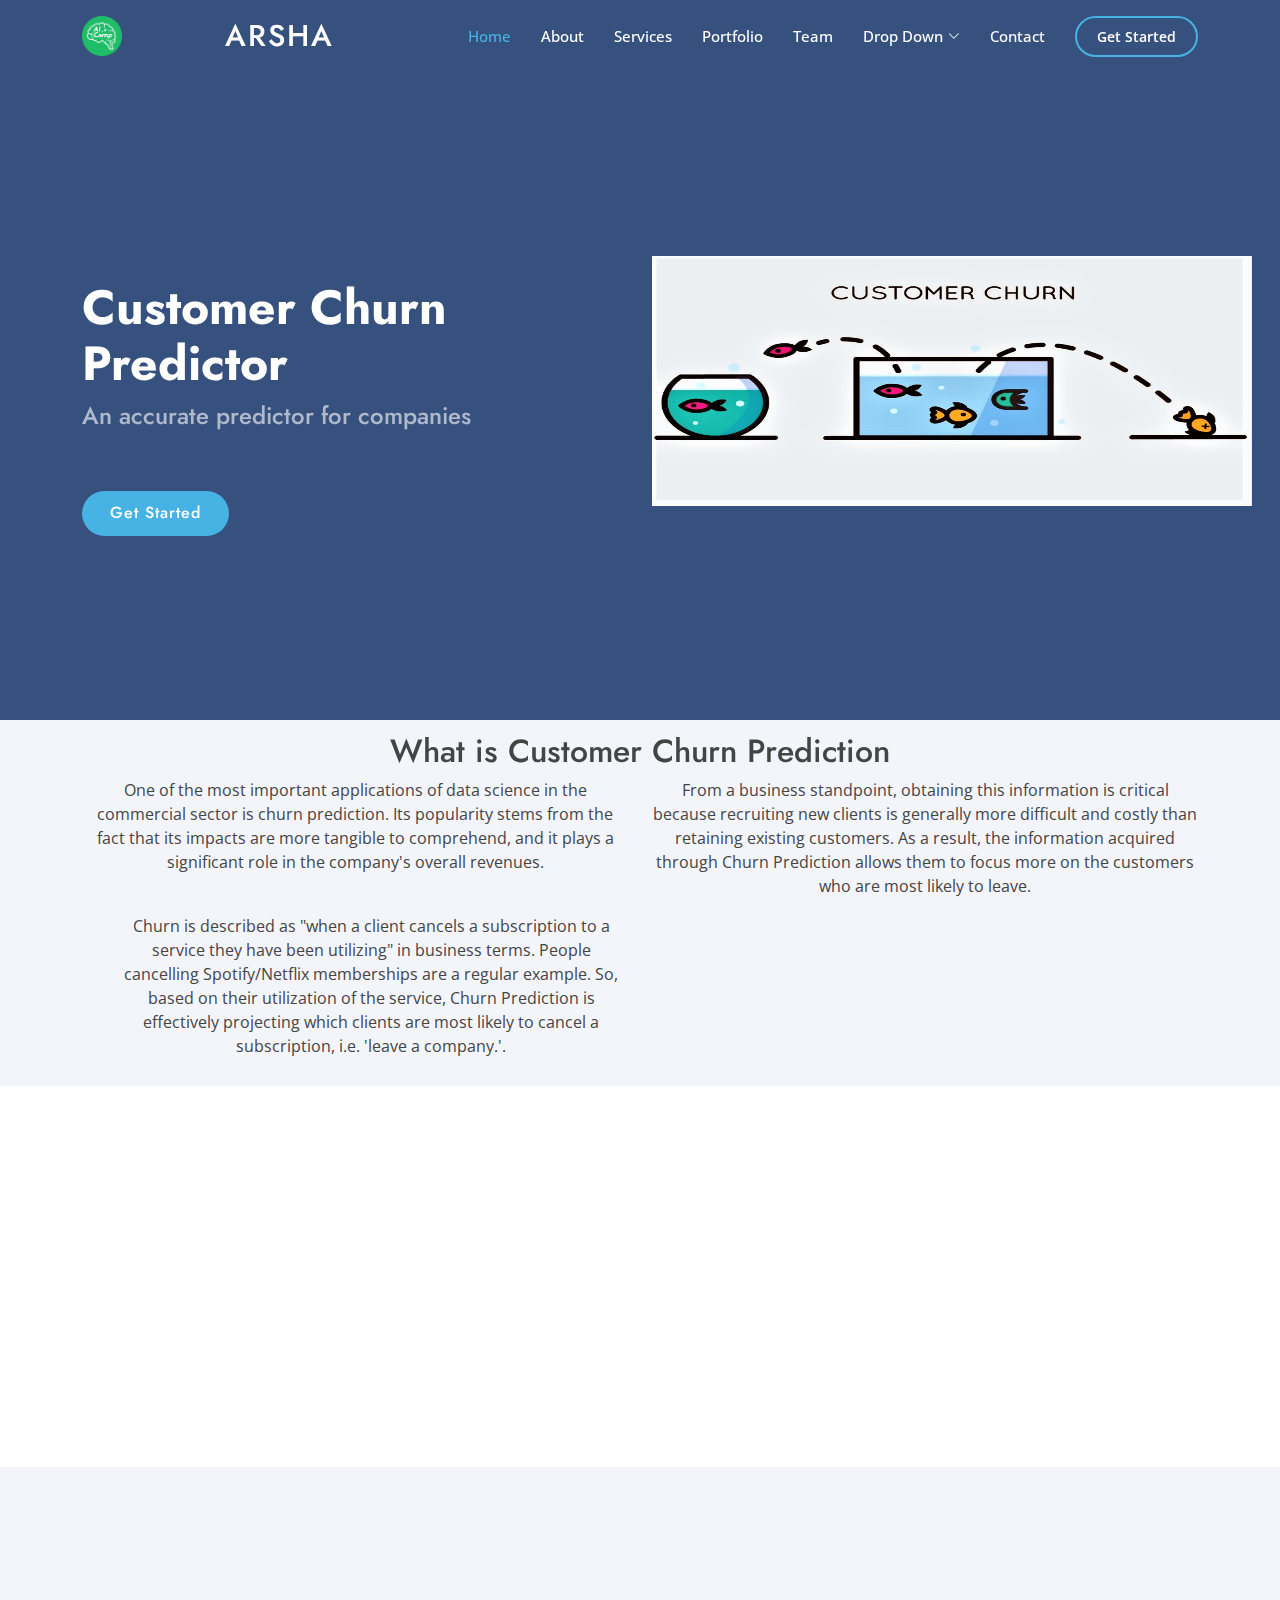
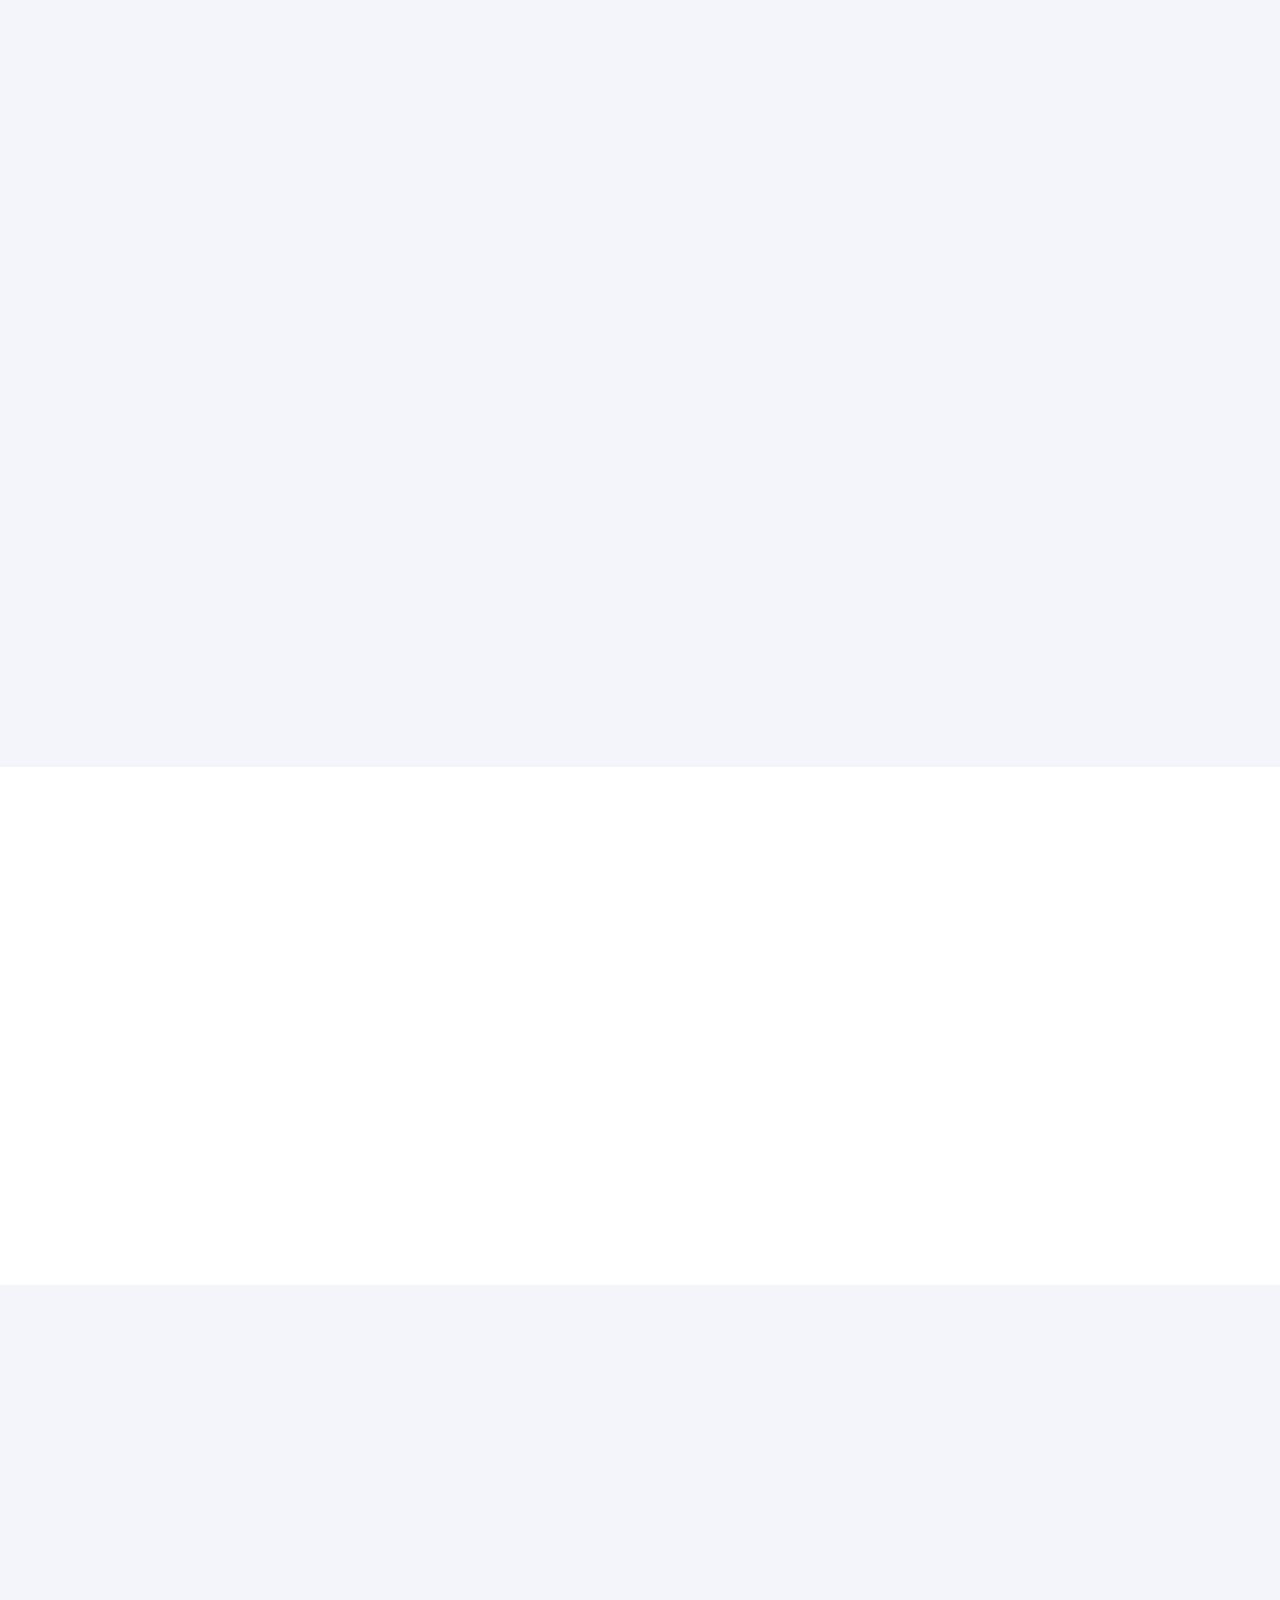
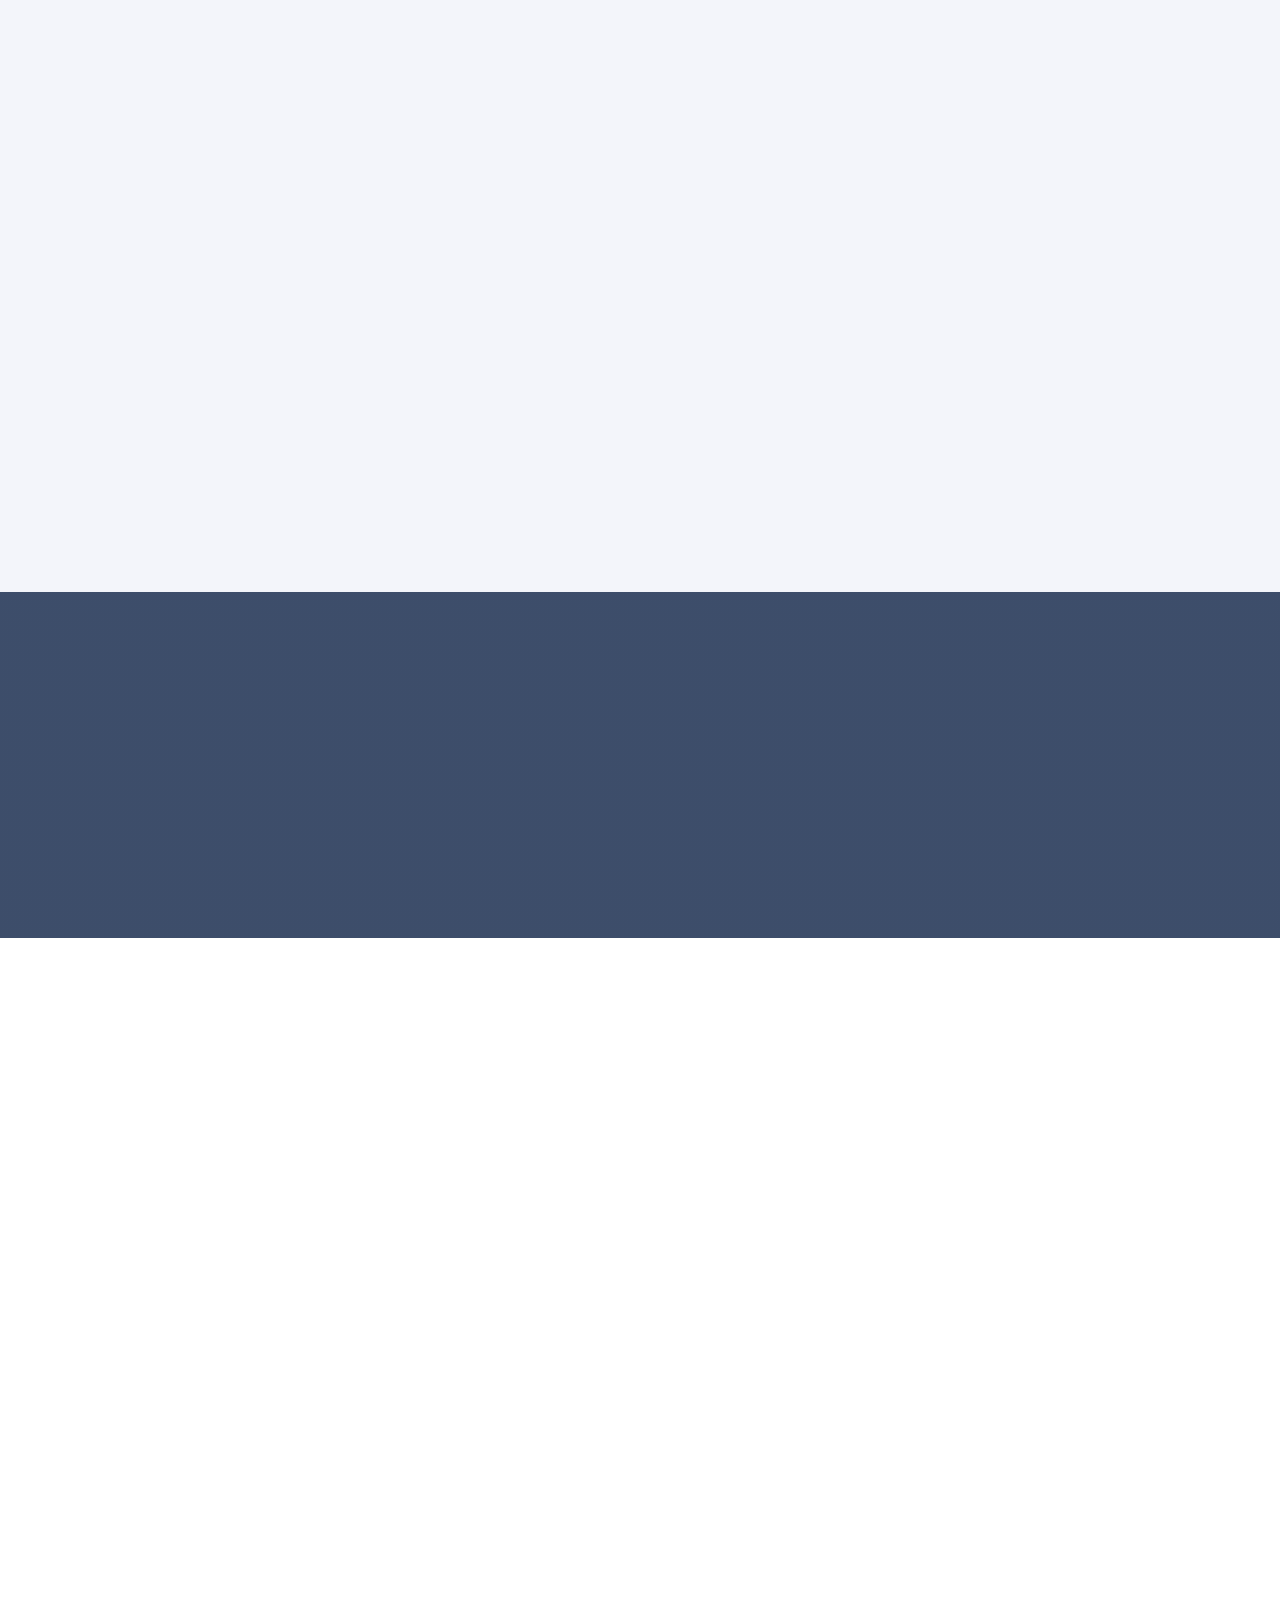
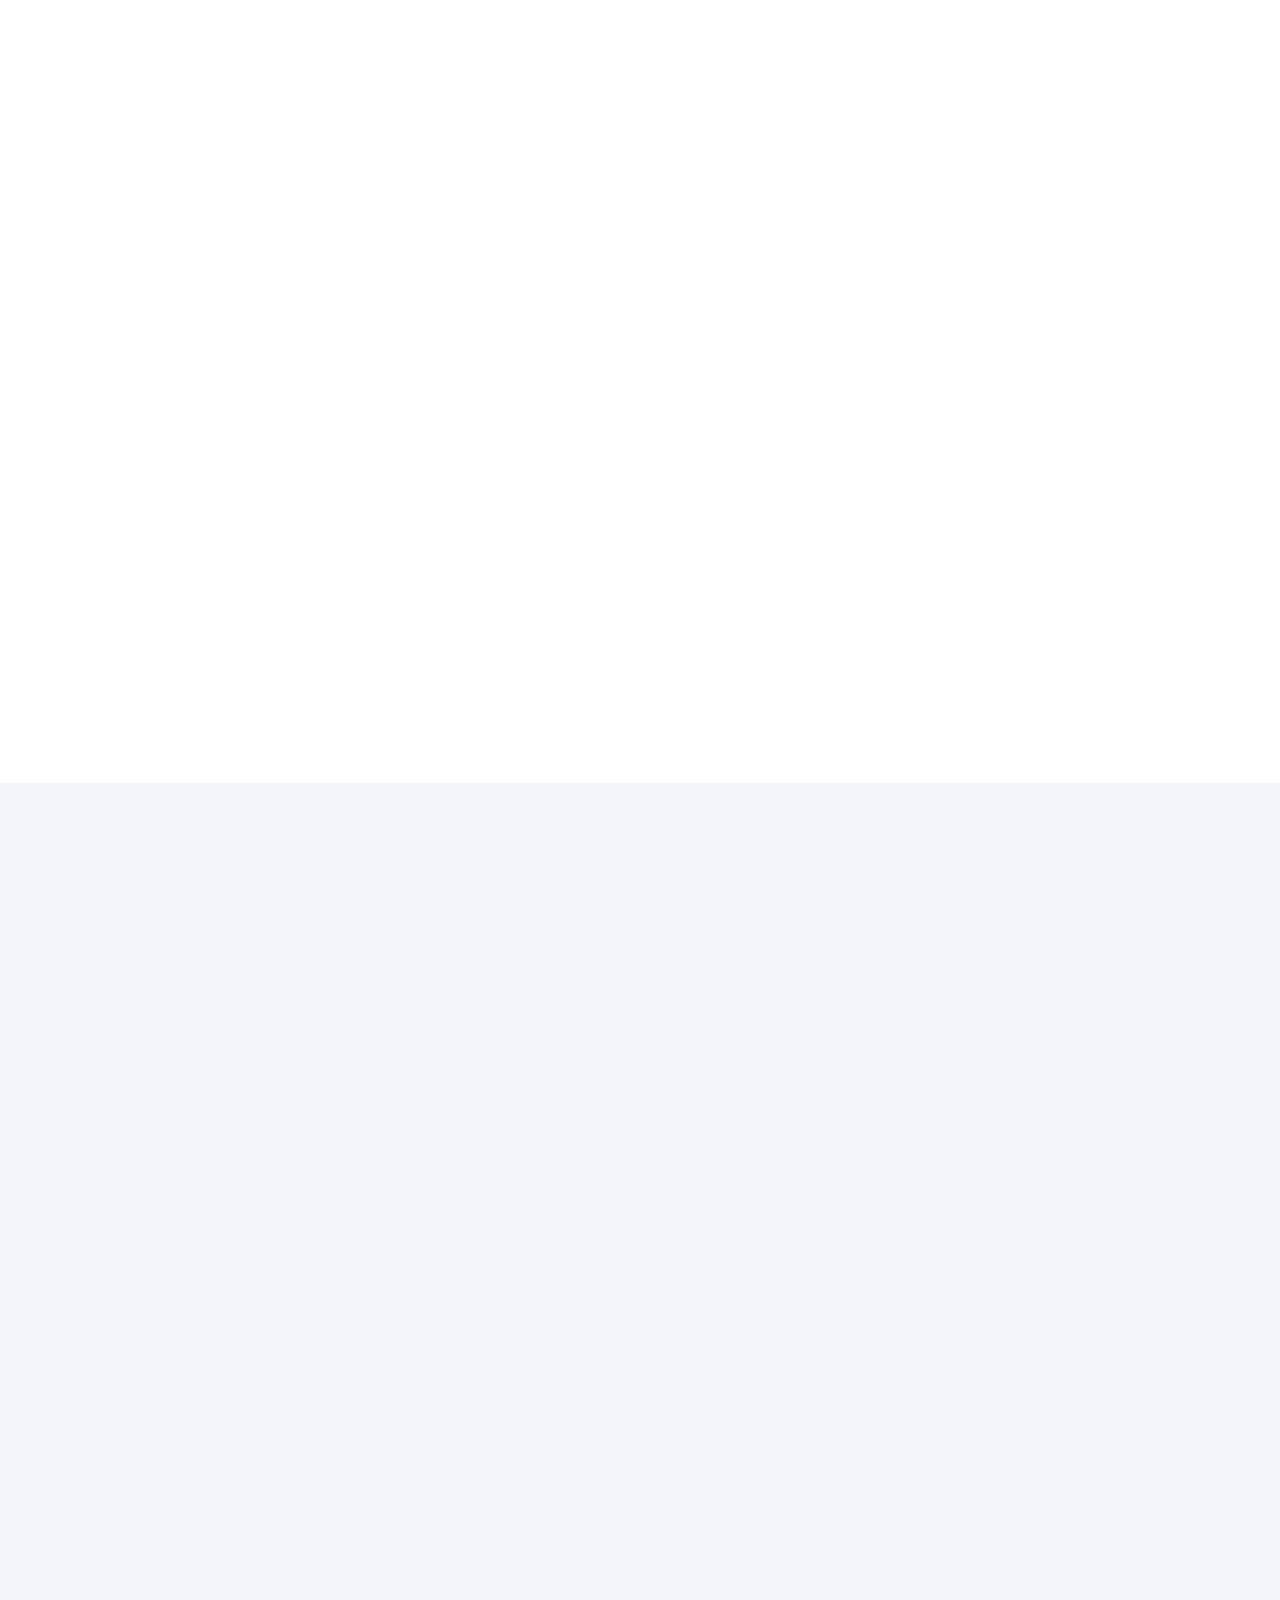
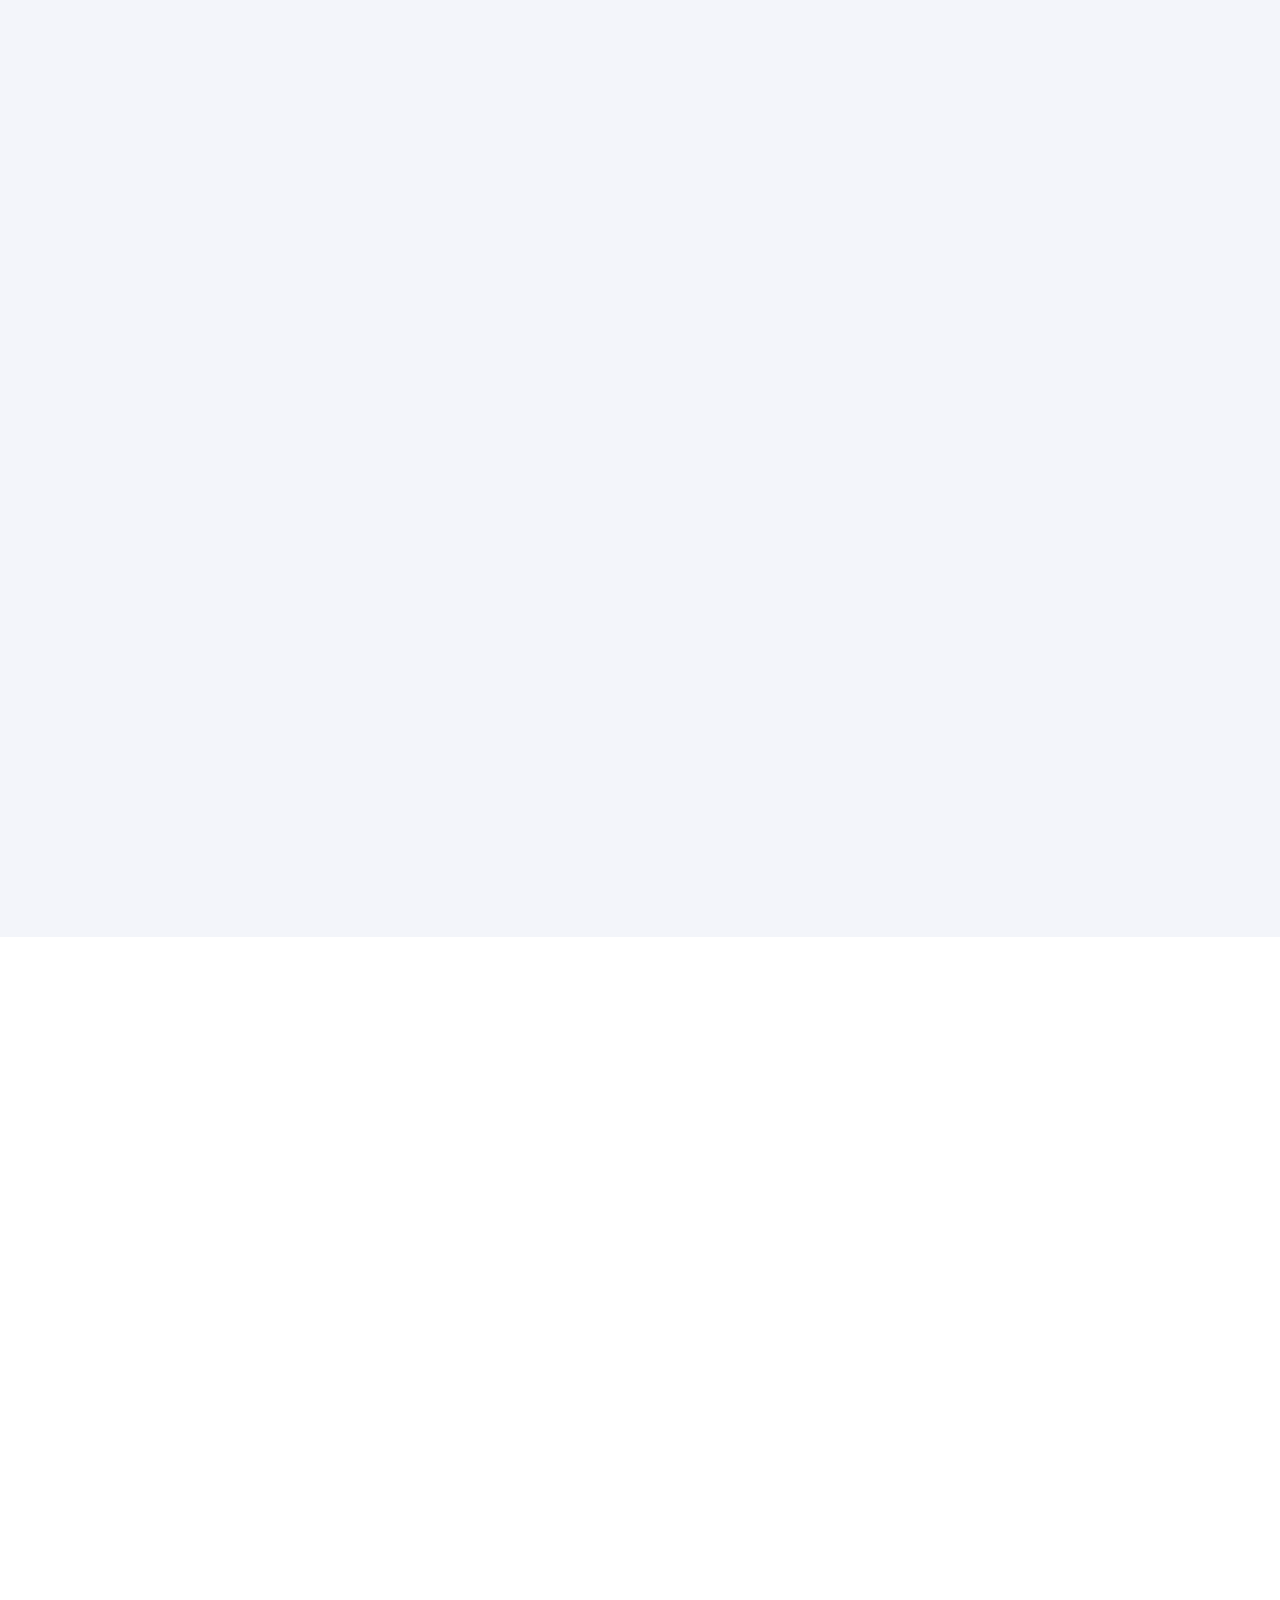
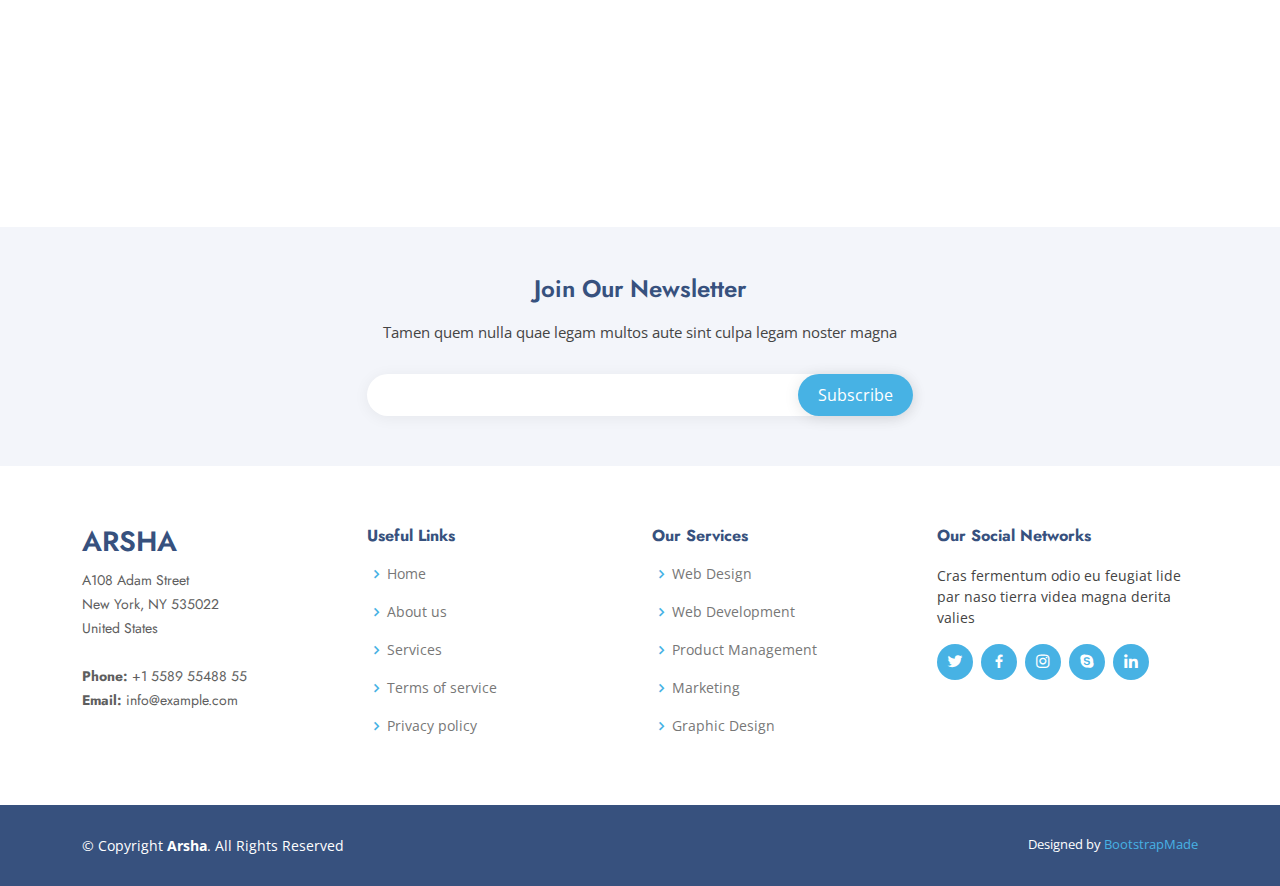
==== Final/Arsha/index.html @ 6378222a "Add the website" ====
<!DOCTYPE html>
<html lang="en">

<head>
  <meta charset="utf-8">
  <meta content="width=device-width, initial-scale=1.0" name="viewport">

  <title>Arsha Bootstrap Template - Index</title>
  <meta content="" name="description">
  <meta content="" name="keywords">

  <!-- Favicons -->
  <link href="assets/img/favicon.png" rel="icon">
  <link href="assets/img/apple-touch-icon.png" rel="apple-touch-icon">

  <!-- Google Fonts -->
  <link href="https://fonts.googleapis.com/css?family=Open+Sans:300,300i,400,400i,600,600i,700,700i|Jost:300,300i,400,400i,500,500i,600,600i,700,700i|Poppins:300,300i,400,400i,500,500i,600,600i,700,700i" rel="stylesheet">

  <!-- Vendor CSS Files -->
  <link href="assets/vendor/aos/aos.css" rel="stylesheet">
  <link href="assets/vendor/bootstrap/css/bootstrap.min.css" rel="stylesheet">
  <link href="assets/vendor/bootstrap-icons/bootstrap-icons.css" rel="stylesheet">
  <link href="assets/vendor/boxicons/css/boxicons.min.css" rel="stylesheet">
  <link href="assets/vendor/glightbox/css/glightbox.min.css" rel="stylesheet">
  <link href="assets/vendor/remixicon/remixicon.css" rel="stylesheet">
  <link href="assets/vendor/swiper/swiper-bundle.min.css" rel="stylesheet">

  <!-- Template Main CSS File -->
  <link href="assets/css/style.css" rel="stylesheet">

  <!-- =======================================================
  * Template Name: Arsha - v4.7.1
  * Template URL: https://bootstrapmade.com/arsha-free-bootstrap-html-template-corporate/
  * Author: BootstrapMade.com
  * License: https://bootstrapmade.com/license/
  ======================================================== -->
</head>

<body>

  <!-- ======= Header ======= -->
  <header id="header" class="fixed-top ">
    <div class="container d-flex align-items-center">
     <a href="index.html" class="logo me-auto"><img src="assets/img/ai.png" alt="" class="img-fluid"></a>

      <h1 class="logo me-auto"><a href="index.html">Arsha</a></h1>
      <!-- Uncomment below if you prefer to use an image logo -->
 
      <nav id="navbar" class="navbar">
        <ul>
          <li><a class="nav-link scrollto active" href="#hero">Home</a></li>
          <li><a class="nav-link scrollto" href="#about">About</a></li>
          <li><a class="nav-link scrollto" href="#services">Services</a></li>
          <li><a class="nav-link   scrollto" href="#portfolio">Portfolio</a></li>
          <li><a class="nav-link scrollto" href="#team">Team</a></li>
          <li class="dropdown"><a href="#"><span>Drop Down</span> <i class="bi bi-chevron-down"></i></a>
            <ul>
              <li><a href="#">Drop Down 1</a></li>
              <li class="dropdown"><a href="#"><span>Deep Drop Down</span> <i class="bi bi-chevron-right"></i></a>
                <ul>
                  <li><a href="#">Deep Drop Down 1</a></li>
                  <li><a href="#">Deep Drop Down 2</a></li>
                  <li><a href="#">Deep Drop Down 3</a></li>
                  <li><a href="#">Deep Drop Down 4</a></li>
                  <li><a href="#">Deep Drop Down 5</a></li>
                </ul>
              </li>
              <li><a href="#">Drop Down 2</a></li>
              <li><a href="#">Drop Down 3</a></li>
              <li><a href="#">Drop Down 4</a></li>
            </ul>
          </li>
          <li><a class="nav-link scrollto" href="#contact">Contact</a></li>
          <li><a class="getstarted scrollto" href="#about">Get Started</a></li>
        </ul>
        <i class="bi bi-list mobile-nav-toggle"></i>
      </nav><!-- .navbar -->

    </div>
  </header><!-- End Header -->

  <!-- ======= Hero Section ======= -->
  <section id="hero" class="d-flex align-items-center">

    <div class="container">
      <div class="row">
        <div class="col-lg-6 d-flex flex-column justify-content-center pt-4 pt-lg-0 order-2 order-lg-1" data-aos="fade-up" data-aos-delay="200">
          <br>
          <h1>Customer Churn Predictor</h1>
          <h2>An accurate predictor for companies</h2>
          <div class="d-flex justify-content-center justify-content-lg-start">
            <a href="#about" class="btn-get-started scrollto">Get Started</a>
<!--             <a href="https://www.youtube.com/watch?v=jDDaplaOz7Q" class="glightbox btn-watch-video"><i class="bi bi-play-circle"></i><span>Watch Video</span></a> -->
          </div>
        </div>
        <div class="col-lg-6 order-1 order-lg-2 hero-img" data-aos="zoom-in" data-aos-delay="200">
<!--           img {
            width: 100%;
            height: 100%;
          } -->
          <img src="assets/img/cc.jpeg" width="600" height="250">
          <!-- width="250" height="190" -->
        </div>
      </div>
    </div>

  </section><!-- End Hero -->

  <main id="main">

    <!-- ======= Clients Section ======= -->
    <section id="clients" class="clients section-bg">
      <div class="container">

        <div class="row" data-aos="zoom-in">

           <h2>What is Customer Churn Prediction</h2>
        </div>

        <div class="row content">
          <div class="col-lg-6">
            <p>
             
One of the most important applications of data science in the commercial sector is churn prediction. Its popularity stems from the fact that its impacts are more tangible to comprehend, and it plays a significant role in the company's overall revenues.
            </p>
            <br>
            <ul>
              <p> Churn is described as "when a client cancels a subscription to a service they have been utilizing" in business terms. People cancelling Spotify/Netflix memberships are a regular example. So, based on their utilization of the service, Churn Prediction is effectively projecting which clients are most likely to cancel a subscription, i.e. 'leave a company.'. </p>
            </ul>
          </div>
          <div class="col-lg-6 pt-4 pt-lg-0">
            <p>
              From a business standpoint, obtaining this information is critical because recruiting new clients is generally more difficult and costly than retaining existing customers. As a result, the information acquired through Churn Prediction allows them to focus more on the customers who are most likely to leave.
            </p>

          </div>
        </div>

      </div>
    </section><!-- End Cliens Section -->

    <!-- ======= About Us Section ======= -->
    <section id="about" class="about">
      <div class="container" data-aos="fade-up">

        <div class="section-title">
          <h2>About Us</h2>
        </div>

        <div class="row content">
          <div class="col-lg-6">
            <p>
              We are a group of high school students working on machine learning models that predict if a customer will leave or not leave a company.
            </p>
            <br>
            <ul>
              <li><i class="ri-check-double-line"></i> Decision Tree, and XG Boost were just a couple of the machine learning models used. </li>
            </ul>
          </div>
          <div class="col-lg-6 pt-4 pt-lg-0">
            <p>
              AI Camp has provided us with the resources we needed to make this model and website that works right along side it.
            </p>
            <a href="#" class="btn-learn-more">Learn More</a>
          </div>
        </div>

      </div>
    </section><!-- End About Us Section -->

    <!-- ======= Why Us Section ======= -->
    <section id="why-us" class="why-us section-bg">
      <div class="container-fluid" data-aos="fade-up">

        <div class="row">

          <div class="col-lg-7 d-flex flex-column justify-content-center align-items-stretch  order-2 order-lg-1">

            <div class="content">
              <h3> <strong>EDA</strong></h3>
              <p>
                EDA which stands for exploratory data analysis is one of the most important steps in the field of data science. While it allows a data scientist to understand their data better, it's also important in the machine learning process, as it allows a data scientist to find which variables are most important or find which variables can be removed to clean the dataset.
              </p>
            </div>

            <div class="accordion-list">
              <ul>
                <li>
                  <a data-bs-toggle="collapse" class="collapse" data-bs-target="#accordion-list-1"><span>Correlation Heatmap</span> <i class="bx bx-chevron-down icon-show"></i><i class="bx bx-chevron-up icon-close"></i></a>
                  <div id="accordion-list-1" class="collapse show" data-bs-parent=".accordion-list">
                    <p>
                      First thing our group did in our EDA notebook, was create a correlation heatmap so we could better understand which variables to focus on and the dataset as a whole.
                    </p>
                  </div>
                </li>

                <li>
                  <a data-bs-toggle="collapse" data-bs-target="#accordion-list-2" class="collapsed"><span>Graph 2</span> <i class="bx bx-chevron-down icon-show"></i><i class="bx bx-chevron-up icon-close"></i></a>
                  <div id="accordion-list-2" class="collapse" data-bs-parent=".accordion-list">
                    <p>
                      Dolor sit amet consectetur adipiscing elit pellentesque habitant morbi. Id interdum velit laoreet id donec ultrices. Fringilla phasellus faucibus scelerisque eleifend donec pretium. Est pellentesque elit ullamcorper dignissim. Mauris ultrices eros in cursus turpis massa tincidunt dui.
                    </p>
                  </div>
                </li>

                <li>
                  <a data-bs-toggle="collapse" data-bs-target="#accordion-list-3" class="collapsed"><span>Graph 3</span> <i class="bx bx-chevron-down icon-show"></i><i class="bx bx-chevron-up icon-close"></i></a>
                  <div id="accordion-list-3" class="collapse" data-bs-parent=".accordion-list">
                    <p>
                      Eleifend mi in nulla posuere sollicitudin aliquam ultrices sagittis orci. Faucibus pulvinar elementum integer enim. Sem nulla pharetra diam sit amet nisl suscipit. Rutrum tellus pellentesque eu tincidunt. Lectus urna duis convallis convallis tellus. Urna molestie at elementum eu facilisis sed odio morbi quis
                      
                   
                    </p>
                  </div>
                </li>
 <li>
                  <a data-bs-toggle="collapse" data-bs-target="#accordion-list-4" class="collapsed"><span>Graph 4</span>  <i class="bx bx-chevron-down icon-show"></i><i class="bx bx-chevron-up icon-close"></i></a>
                  <div id="accordion-list-4" class="collapse" data-bs-parent=".accordion-list">
                    <p>
                      Eleifend mi in nulla posuere sollicitudin aliquam ultrices sagittis orci. Faucibus pulvinar elementum integer enim. Sem nulla pharetra diam sit amet nisl suscipit. Rutrum tellus pellentesque eu tincidunt. Lectus urna duis convallis convallis tellus. Urna molestie at elementum eu facilisis sed odio morbi quis</p>
                  </div>
                </li>
                 
                <li>
                  <a data-bs-toggle="collapse" data-bs-target="#accordion-list-5" class="collapsed"><span>Graph 5</span> <i class="bx bx-chevron-down icon-show"></i><i class="bx bx-chevron-up icon-close"></i></a>
                  <div id="accordion-list-5" class="collapse" data-bs-parent=".accordion-list">
                    <p>
                      Eleifend mi in nulla posuere sollicitudin aliquam ultrices sagittis orci. Faucibus pulvinar elementum integer enim. Sem nulla pharetra diam sit amet nisl suscipit. Rutrum tellus pellentesque eu tincidunt. Lectus urna duis convallis convallis tellus. Urna molestie at elementum eu facilisis sed odio morbi quis</p>
                  </div>
                </li>
                
              </ul>
            </div>

          </div>

          <div class="col-lg-5 align-items-stretch order-1 order-lg-2 img" style='background-image: url("assets/img/why-us.png");' data-aos="zoom-in" data-aos-delay="150">&nbsp;</div>
        </div>

      </div>
    </section><!-- End Why Us Section -->

    <!-- ======= Skills Section ======= -->
    <section id="skills" class="skills">
      <div class="container" data-aos="fade-up">

        <div class="row">
          <div class="col-lg-6 d-flex align-items-center" data-aos="fade-right" data-aos-delay="100">
            <img src="assets/img/skills.png" class="img-fluid" alt="">
          </div>
          <div class="col-lg-6 pt-4 pt-lg-0 content" data-aos="fade-left" data-aos-delay="100">
            <h3>Machine Learning Recall Rates:</h3>
            <p class="fst-italic">
               Over the course of our customer churn analysis we used machine learning to see if the customer would stay with the bank, or leave. Through the use of Support Vector Classification (SVM) we have gotten the highest recall value to ensure that you get the most accurate result.
            </p>

            <div class="skills-content">

              <div class="progress">
                <span class="skill">SVM <i class="val">93%</i></span>
                <div class="progress-bar-wrap">
                  <div class="progress-bar" role="progressbar" aria-valuenow="93" aria-valuemin="0" aria-valuemax="100"></div>
                </div>
              </div>

              <div class="progress">
                <span class="skill">Random Forest <i class="val">90%</i></span>
                <div class="progress-bar-wrap">
                  <div class="progress-bar" role="progressbar" aria-valuenow="90" aria-valuemin="0" aria-valuemax="100"></div>
                </div>
              </div>

              <div class="progress">
                <span class="skill">Decision Tree <i class="val">73%</i></span>
                <div class="progress-bar-wrap">
                  <div class="progress-bar" role="progressbar" aria-valuenow="73" aria-valuemin="0" aria-valuemax="100"></div>
                </div>
              </div>

              <div class="progress">
                <span class="skill">XG Boost <i class="val">65%</i></span>
                <div class="progress-bar-wrap">
                  <div class="progress-bar" role="progressbar" aria-valuenow="65" aria-valuemin="0" aria-valuemax="100"></div>
                </div>
              </div>

            </div>

          </div>
        </div>

      </div>
    </section><!-- End Skills Section -->

    <!-- ======= Services Section ======= -->
    <section id="services" class="services section-bg">
      <div class="container" data-aos="fade-up">

        <div class="section-title">
          <h2>Services</h2>
          <p>Here we are working on creating a product that can help both large and small companies. We want to help YOU to achieve your full potential. We want your company to succeed and that will be made possible with our customer churn data. Bellow you will see our different services for you to be able to better pick which one you would like to use.</p>
        </div>

        <div class="row">
          <div class="col-xl-3 col-md-6 d-flex align-items-stretch" data-aos="zoom-in" data-aos-delay="100">
            <div class="icon-box">
              <div class="icon"><i class="bx bxl-dribbble"></i></div>
              <h4><a href="">Support Vector Classification</a></h4>
              <p>Support Vector Classification makes sure that you succeed by having the highest recall rate. To put into lamen terms Support Vector Classification is a very smart machine that uses these classification algorithms to get you the most reliable data. Since this had the highest success rate (93%) it is also our most expensive yet most reliable option. This is recommended for large companies that use subscription service and online services. </p>
            </div>
          </div>

          <div class="col-xl-3 col-md-6 d-flex align-items-stretch mt-4 mt-md-0" data-aos="zoom-in" data-aos-delay="200">
            <div class="icon-box">
              <div class="icon"><i class="bx bx-file"></i></div>
              <h4><a href="">Random Forest</a></h4>
              <p>Random Forest is another powerful machine learning model that uses multiple decision trees from the Decision Tree model to predict an outcome. Since this is our second best product it is also our one of our second most reliable model (90%) and is recommended for subscription based companies.</p>
            </div>
          </div>

          <div class="col-xl-3 col-md-6 d-flex align-items-stretch mt-4 mt-xl-0" data-aos="zoom-in" data-aos-delay="300">
            <div class="icon-box">
              <div class="icon"><i class="bx bx-tachometer"></i></div>
              <h4><a href="">Decision Tree</a></h4>
              <p>Decision Trees are a bunch of true or false statements that rely on classification questions. This product should be used by small to medium companies that use online services and want to cater ads to a certain demographic. Since this machine was given our third highest success rate certification this is also our base option.</p>
            </div>
          </div>

          <div class="col-xl-3 col-md-6 d-flex align-items-stretch mt-4 mt-xl-0" data-aos="zoom-in" data-aos-delay="400">
            <div class="icon-box">
              <div class="icon"><i class="bx bx-layer"></i></div>
              <h4><a href="">XG Boosting</a></h4>
              <p>XG Boosting is gradient boosted Decision trees. This was one of our lowest success rate of the four and as a result we recommend this to small companies that want to get into online retailing. This way you can try and cater your ads to a demographic that is interested in your product. Since this has the lowest success rate it is also considered our budget option.</p>
            </div>
          </div>

        </div>

      </div>
    </section><!-- End Services Section -->

    <!-- ======= Cta Section ======= -->
    <section id="cta" class="cta">
      <div class="container" data-aos="zoom-in">

        <div class="row">
          <div class="col-lg-9 text-center text-lg-start">
            <h3>Call To Action</h3>
            <p> Duis aute irure dolor in reprehenderit in voluptate velit esse cillum dolore eu fugiat nulla pariatur. Excepteur sint occaecat cupidatat non proident, sunt in culpa qui officia deserunt mollit anim id est laborum.</p>
          </div>
          <div class="col-lg-3 cta-btn-container text-center">
            <a class="cta-btn align-middle" href="#">Call To Action</a>
          </div>
        </div>

      </div>
    </section><!-- End Cta Section -->

    <!-- ======= Portfolio Section ======= -->
    <section id="portfolio" class="portfolio">
      <div class="container" data-aos="fade-up">

        <div class="section-title">
          <h2>Portfolio</h2>
          <p>Magnam dolores commodi suscipit. Necessitatibus eius consequatur ex aliquid fuga eum quidem. Sit sint consectetur velit. Quisquam quos quisquam cupiditate. Et nemo qui impedit suscipit alias ea. Quia fugiat sit in iste officiis commodi quidem hic quas.</p>
        </div>

        <ul id="portfolio-flters" class="d-flex justify-content-center" data-aos="fade-up" data-aos-delay="100">
          <li data-filter="*" class="filter-active">All models</li>
          <li data-filter=".filter-app"> SVC and Random Forest</li>
          <li data-filter=".filter-card">Decision Forest</li>
          <li data-filter=".filter-web">XG Boost</li>
        </ul>

        <div class="row portfolio-container" data-aos="fade-up" data-aos-delay="200">

          <div class="col-lg-4 col-md-6 portfolio-item filter-app">
            <div class="portfolio-img"><img src="assets/img/portfolio/portfolio-1.jpg" class="img-fluid" alt=""></div>
            <div class="portfolio-info">
              <h4>SVC</h4>
              <p>SVC</p>
              <a href="assets/img/portfolio/portfolio-1.jpg" data-gallery="portfolioGallery" class="portfolio-lightbox preview-link" title="App 1"><i class="bx bx-plus"></i></a>
              <a href="portfolio-details.html" class="details-link" title="More Details"><i class="bx bx-link"></i></a>
            </div>
          </div>

          <div class="col-lg-4 col-md-6 portfolio-item filter-web">
            <div class="portfolio-img"><img src="assets/img/portfolio/portfolio-2.jpg" class="img-fluid" alt=""></div>
            <div class="portfolio-info">
              <h4>XG Boost</h4>
              <p>XG Boost</p>
              <a href="assets/img/portfolio/portfolio-2.jpg" data-gallery="portfolioGallery" class="portfolio-lightbox preview-link" title="Web 3"><i class="bx bx-plus"></i></a>
              <a href="portfolio-details.html" class="details-link" title="More Details"><i class="bx bx-link"></i></a>
            </div>
          </div>

          <div class="col-lg-4 col-md-6 portfolio-item filter-app">
            <div class="portfolio-img"><img src="assets/img/portfolio/portfolio-3.jpg" class="img-fluid" alt=""></div>
            <div class="portfolio-info">
              <h4>SVC 2</h4>
              <p>SVC</p>
              <a href="assets/img/portfolio/portfolio-3.jpg" data-gallery="portfolioGallery" class="portfolio-lightbox preview-link" title="App 2"><i class="bx bx-plus"></i></a>
              <a href="portfolio-details.html" class="details-link" title="More Details"><i class="bx bx-link"></i></a>
            </div>
          </div>

          <div class="col-lg-4 col-md-6 portfolio-item filter-card">
            <div class="portfolio-img"><img src="assets/img/portfolio/portfolio-4.jpg" class="img-fluid" alt=""></div>
            <div class="portfolio-info">
              <h4>Decision Tree</h4>
              <p>Decision Tree</p>
              <a href="assets/img/portfolio/portfolio-4.jpg" data-gallery="portfolioGallery" class="portfolio-lightbox preview-link" title="Card 2"><i class="bx bx-plus"></i></a>
              <a href="portfolio-details.html" class="details-link" title="More Details"><i class="bx bx-link"></i></a>
            </div>
          </div>

          <div class="col-lg-4 col-md-6 portfolio-item filter-web">
            <div class="portfolio-img"><img src="assets/img/portfolio/portfolio-5.jpg" class="img-fluid" alt=""></div>
            <div class="portfolio-info">
              <h4>XG Boost</h4>
              <p>XG Boost</p>
              <a href="assets/img/portfolio/portfolio-5.jpg" data-gallery="portfolioGallery" class="portfolio-lightbox preview-link" title="Web 2"><i class="bx bx-plus"></i></a>
              <a href="portfolio-details.html" class="details-link" title="More Details"><i class="bx bx-link"></i></a>
            </div>
          </div>

          <div class="col-lg-4 col-md-6 portfolio-item filter-app">
            <div class="portfolio-img"><img src="assets/img/portfolio/portfolio-6.jpg" class="img-fluid" alt=""></div>
            <div class="portfolio-info">
              <h4>Random Forest</h4>
              <p>Random Forest</p>
              <a href="assets/img/portfolio/portfolio-6.jpg" data-gallery="portfolioGallery" class="portfolio-lightbox preview-link" title="App 3"><i class="bx bx-plus"></i></a>
              <a href="portfolio-details.html" class="details-link" title="More Details"><i class="bx bx-link"></i></a>
            </div>
          </div>

          <div class="col-lg-4 col-md-6 portfolio-item filter-card">
            <div class="portfolio-img"><img src="assets/img/portfolio/portfolio-7.jpg" class="img-fluid" alt=""></div>
            <div class="portfolio-info">
              <h4>Card 1</h4>
              <p>Card</p>
              <a href="assets/img/portfolio/portfolio-7.jpg" data-gallery="portfolioGallery" class="portfolio-lightbox preview-link" title="Card 1"><i class="bx bx-plus"></i></a>
              <a href="portfolio-details.html" class="details-link" title="More Details"><i class="bx bx-link"></i></a>
            </div>
          </div>

          <div class="col-lg-4 col-md-6 portfolio-item filter-card">
            <div class="portfolio-img"><img src="assets/img/portfolio/portfolio-8.jpg" class="img-fluid" alt=""></div>
            <div class="portfolio-info">
              <h4>Card 3</h4>
              <p>Card</p>
              <a href="assets/img/portfolio/portfolio-8.jpg" data-gallery="portfolioGallery" class="portfolio-lightbox preview-link" title="Card 3"><i class="bx bx-plus"></i></a>
              <a href="portfolio-details.html" class="details-link" title="More Details"><i class="bx bx-link"></i></a>
            </div>
          </div>

          <div class="col-lg-4 col-md-6 portfolio-item filter-web">
            <div class="portfolio-img"><img src="assets/img/portfolio/portfolio-9.jpg" class="img-fluid" alt=""></div>
            <div class="portfolio-info">
              <h4>Web 3</h4>
              <p>Web</p>
              <a href="assets/img/portfolio/portfolio-9.jpg" data-gallery="portfolioGallery" class="portfolio-lightbox preview-link" title="Web 3"><i class="bx bx-plus"></i></a>
              <a href="portfolio-details.html" class="details-link" title="More Details"><i class="bx bx-link"></i></a>
            </div>
          </div>

        </div>

      </div>
    </section><!-- End Portfolio Section -->

    <!-- ======= Team Section ======= -->
    <section id="team" class="team section-bg">
      <div class="container" data-aos="fade-up">

        <div class="section-title">
          <h2>Team</h2>
          <p>Our team members who worked on the project.</p>
        </div>

        <div class="row">
          
          <div class="col-lg-6 mt-4">
            <div class="member d-flex align-items-start" data-aos="zoom-in" data-aos-delay="300">
              <div class="pic"><img src="assets/img/team/team-3.jpg" class="img-fluid" alt=""></div>
              <div class="member-info">
                <h4>Keshav Likhar</h4>
                <span>The Smartest Guy who tought us coding and helped with project</span>
                <p>Social Media</p>
                <div class="social">
                  <a href=""><i class="ri-twitter-fill"></i></a>
                  <a href=""><i class="ri-facebook-fill"></i></a>
                  <a href=""><i class="ri-instagram-fill"></i></a>
                  <a href=""> <i class="ri-linkedin-box-fill"></i> </a>
                </div>
              </div>
            </div>
          </div>

          <div class="col-lg-6">
            <div class="member d-flex align-items-start" data-aos="zoom-in" data-aos-delay="100">
              <div class="pic"><img src="assets/img/team/team-1.jpg" class="img-fluid" alt=""></div>
              <div class="member-info">
                <h4>Aedan Bingham</h4>
                <span>Smart guy who worked on the project</span>
                <p>Social Media</p>
                <div class="social">
                  <a href=""><i class="ri-twitter-fill"></i></a>
                  <a href=""><i class="ri-facebook-fill"></i></a>
                  <a href=""><i class="ri-instagram-fill"></i></a>
                  <a href=""> <i class="ri-linkedin-box-fill"></i> </a>
                </div>
              </div>
            </div>
          </div>

          <div class="col-lg-6 mt-4">
            <div class="member d-flex align-items-start" data-aos="zoom-in" data-aos-delay="200">
              <div class="pic"><img src="assets/img/team/team-2.jpg" class="img-fluid" alt=""></div>
              <div class="member-info">
                <h4>Aakriti Mishra</h4>
                <span>Smart Girl who worked on the project</span>
                <p>Social Media</p>
                <div class="social">
                  <a href=""><i class="ri-twitter-fill"></i></a>
                  <a href=""><i class="ri-facebook-fill"></i></a>
                  <a href=""><i class="ri-instagram-fill"></i></a>
                  <a href=""> <i class="ri-linkedin-box-fill"></i> </a>
                </div>
              </div>
            </div>
          </div>

          <div class="col-lg-6 mt-4">
            <div class="member d-flex align-items-start" data-aos="zoom-in" data-aos-delay="300">
              <div class="pic"><img src="assets/img/team/team-3.jpg" class="img-fluid" alt=""></div>
              <div class="member-info">
                <h4>Matthew Guerra</h4>
                <span>Smart Guy who worked on the project</span>
                <p>Social Media</p>
                <div class="social">
                  <a href=""><i class="ri-twitter-fill"></i></a>
                  <a href=""><i class="ri-facebook-fill"></i></a>
                  <a href=""><i class="ri-instagram-fill"></i></a>
                  <a href=""> <i class="ri-linkedin-box-fill"></i> </a>
                </div>
              </div>
            </div>
          </div>

          <div class="col-lg-6 mt-4">
            <div class="member d-flex align-items-start" data-aos="zoom-in" data-aos-delay="400">
              <div class="pic"><img src="assets/img/team/team-4.jpg" class="img-fluid" alt=""></div>
              <div class="member-info">
                <h4>Eric Baber </h4>
                <span>ReallySmart guy who worked on the project</span>
                <p>Social Media</p>
                <div class="social">
                  <a href=""><i class="ri-twitter-fill"></i></a>
                  <a href=""><i class="ri-facebook-fill"></i></a>
                  <a href=""><i class="ri-instagram-fill"></i></a>
                  <a href=""> <i class="ri-linkedin-box-fill"></i> </a>
                </div>
              </div>
            </div>
          </div>
          
            <div class="col-lg-6 mt-4">
            <div class="member d-flex align-items-start" data-aos="zoom-in" data-aos-delay="300">
              <div class="pic"><img src="assets/img/team/team-3.jpg" class="img-fluid" alt=""></div>
              <div class="member-info">
                <h4>Gleb Miroshnikov</h4>
                <span>Smart Guy who worked on the project</span>
                <p>Social Media</p>
                <div class="social">
                  <a href=""><i class="ri-twitter-fill"></i></a>
                  <a href=""><i class="ri-facebook-fill"></i></a>
                  <a href=""><i class="ri-instagram-fill"></i></a>
                  <a href=""> <i class="ri-linkedin-box-fill"></i> </a>
                </div>
              </div>
            </div>
          </div>

        </div>

      </div>
    </section><!-- End Team Section -->

    <!-- ======= Frequently Asked Questions Section ======= -->
    <section id="faq" class="faq section-bg">
      <div class="container" data-aos="fade-up">

        <div class="section-title">
          <h2>Frequently Asked Questions</h2>
          <p>Magnam dolores commodi suscipit. Necessitatibus eius consequatur ex aliquid fuga eum quidem. Sit sint consectetur velit. Quisquam quos quisquam cupiditate. Et nemo qui impedit suscipit alias ea. Quia fugiat sit in iste officiis commodi quidem hic quas.</p>
        </div>

        <div class="faq-list">
          <ul>
            <li data-aos="fade-up" data-aos-delay="100">
              <i class="bx bx-help-circle icon-help"></i> <a data-bs-toggle="collapse" class="collapse" data-bs-target="#faq-list-1">Non consectetur a erat nam at lectus urna duis? <i class="bx bx-chevron-down icon-show"></i><i class="bx bx-chevron-up icon-close"></i></a>
              <div id="faq-list-1" class="collapse show" data-bs-parent=".faq-list">
                <p>
                  Feugiat pretium nibh ipsum consequat. Tempus iaculis urna id volutpat lacus laoreet non curabitur gravida. Venenatis lectus magna fringilla urna porttitor rhoncus dolor purus non.
                </p>
              </div>
            </li>

            <li data-aos="fade-up" data-aos-delay="200">
              <i class="bx bx-help-circle icon-help"></i> <a data-bs-toggle="collapse" data-bs-target="#faq-list-2" class="collapsed">Feugiat scelerisque varius morbi enim nunc? <i class="bx bx-chevron-down icon-show"></i><i class="bx bx-chevron-up icon-close"></i></a>
              <div id="faq-list-2" class="collapse" data-bs-parent=".faq-list">
                <p>
                  Dolor sit amet consectetur adipiscing elit pellentesque habitant morbi. Id interdum velit laoreet id donec ultrices. Fringilla phasellus faucibus scelerisque eleifend donec pretium. Est pellentesque elit ullamcorper dignissim. Mauris ultrices eros in cursus turpis massa tincidunt dui.
                </p>
              </div>
            </li>

            <li data-aos="fade-up" data-aos-delay="300">
              <i class="bx bx-help-circle icon-help"></i> <a data-bs-toggle="collapse" data-bs-target="#faq-list-3" class="collapsed">Dolor sit amet consectetur adipiscing elit? <i class="bx bx-chevron-down icon-show"></i><i class="bx bx-chevron-up icon-close"></i></a>
              <div id="faq-list-3" class="collapse" data-bs-parent=".faq-list">
                <p>
                  Eleifend mi in nulla posuere sollicitudin aliquam ultrices sagittis orci. Faucibus pulvinar elementum integer enim. Sem nulla pharetra diam sit amet nisl suscipit. Rutrum tellus pellentesque eu tincidunt. Lectus urna duis convallis convallis tellus. Urna molestie at elementum eu facilisis sed odio morbi quis
                </p>
              </div>
            </li>

            <li data-aos="fade-up" data-aos-delay="400">
              <i class="bx bx-help-circle icon-help"></i> <a data-bs-toggle="collapse" data-bs-target="#faq-list-4" class="collapsed">Tempus quam pellentesque nec nam aliquam sem et tortor consequat? <i class="bx bx-chevron-down icon-show"></i><i class="bx bx-chevron-up icon-close"></i></a>
              <div id="faq-list-4" class="collapse" data-bs-parent=".faq-list">
                <p>
                  Molestie a iaculis at erat pellentesque adipiscing commodo. Dignissim suspendisse in est ante in. Nunc vel risus commodo viverra maecenas accumsan. Sit amet nisl suscipit adipiscing bibendum est. Purus gravida quis blandit turpis cursus in.
                </p>
              </div>
            </li>

            <li data-aos="fade-up" data-aos-delay="500">
              <i class="bx bx-help-circle icon-help"></i> <a data-bs-toggle="collapse" data-bs-target="#faq-list-5" class="collapsed">Tortor vitae purus faucibus ornare. Varius vel pharetra vel turpis nunc eget lorem dolor? <i class="bx bx-chevron-down icon-show"></i><i class="bx bx-chevron-up icon-close"></i></a>
              <div id="faq-list-5" class="collapse" data-bs-parent=".faq-list">
                <p>
                  Laoreet sit amet cursus sit amet dictum sit amet justo. Mauris vitae ultricies leo integer malesuada nunc vel. Tincidunt eget nullam non nisi est sit amet. Turpis nunc eget lorem dolor sed. Ut venenatis tellus in metus vulputate eu scelerisque.
                </p>
              </div>
            </li>

          </ul>
        </div>

      </div>
    </section><!-- End Frequently Asked Questions Section -->

    <!-- ======= Contact Section ======= -->
    <section id="contact" class="contact">
      <div class="container" data-aos="fade-up">

        <div class="section-title">
          <h2>Contact</h2>
          <p>Magnam dolores commodi suscipit. Necessitatibus eius consequatur ex aliquid fuga eum quidem. Sit sint consectetur velit. Quisquam quos quisquam cupiditate. Et nemo qui impedit suscipit alias ea. Quia fugiat sit in iste officiis commodi quidem hic quas.</p>
        </div>

        <div class="row">

          <div class="col-lg-5 d-flex align-items-stretch">
            <div class="info">
              <div class="address">
                <i class="bi bi-geo-alt"></i>
                <h4>Location:</h4>
                <p>A108 Adam Street, New York, NY 535022</p>
              </div>

              <div class="email">
                <i class="bi bi-envelope"></i>
                <h4>Email:</h4>
                <p>info@example.com</p>
              </div>

              <div class="phone">
                <i class="bi bi-phone"></i>
                <h4>Call:</h4>
                <p>+1 5589 55488 55s</p>
              </div>

              <iframe src="https://www.google.com/maps/embed?pb=!1m14!1m8!1m3!1d12097.433213460943!2d-74.0062269!3d40.7101282!3m2!1i1024!2i768!4f13.1!3m3!1m2!1s0x0%3A0xb89d1fe6bc499443!2sDowntown+Conference+Center!5e0!3m2!1smk!2sbg!4v1539943755621" frameborder="0" style="border:0; width: 100%; height: 290px;" allowfullscreen></iframe>
            </div>

          </div>

          <div class="col-lg-7 mt-5 mt-lg-0 d-flex align-items-stretch">
            <form action="forms/contact.php" method="post" role="form" class="php-email-form">
              <div class="row">
                <div class="form-group col-md-6">
                  <label for="name">Your Name</label>
                  <input type="text" name="name" class="form-control" id="name" required>
                </div>
                <div class="form-group col-md-6">
                  <label for="name">Your Email</label>
                  <input type="email" class="form-control" name="email" id="email" required>
                </div>
              </div>
              <div class="form-group">
                <label for="name">Subject</label>
                <input type="text" class="form-control" name="subject" id="subject" required>
              </div>
              <div class="form-group">
                <label for="name">Message</label>
                <textarea class="form-control" name="message" rows="10" required></textarea>
              </div>
              <div class="my-3">
                <div class="loading">Loading</div>
                <div class="error-message"></div>
                <div class="sent-message">Your message has been sent. Thank you!</div>
              </div>
              <div class="text-center"><button type="submit">Send Message</button></div>
            </form>
          </div>

        </div>

      </div>
    </section><!-- End Contact Section -->

  </main><!-- End #main -->

  <!-- ======= Footer ======= -->
  <footer id="footer">

    <div class="footer-newsletter">
      <div class="container">
        <div class="row justify-content-center">
          <div class="col-lg-6">
            <h4>Join Our Newsletter</h4>
            <p>Tamen quem nulla quae legam multos aute sint culpa legam noster magna</p>
            <form action="" method="post">
              <input type="email" name="email"><input type="submit" value="Subscribe">
            </form>
          </div>
        </div>
      </div>
    </div>

    <div class="footer-top">
      <div class="container">
        <div class="row">

          <div class="col-lg-3 col-md-6 footer-contact">
            <h3>Arsha</h3>
            <p>
              A108 Adam Street <br>
              New York, NY 535022<br>
              United States <br><br>
              <strong>Phone:</strong> +1 5589 55488 55<br>
              <strong>Email:</strong> info@example.com<br>
            </p>
          </div>

          <div class="col-lg-3 col-md-6 footer-links">
            <h4>Useful Links</h4>
            <ul>
              <li><i class="bx bx-chevron-right"></i> <a href="#">Home</a></li>
              <li><i class="bx bx-chevron-right"></i> <a href="#">About us</a></li>
              <li><i class="bx bx-chevron-right"></i> <a href="#">Services</a></li>
              <li><i class="bx bx-chevron-right"></i> <a href="#">Terms of service</a></li>
              <li><i class="bx bx-chevron-right"></i> <a href="#">Privacy policy</a></li>
            </ul>
          </div>

          <div class="col-lg-3 col-md-6 footer-links">
            <h4>Our Services</h4>
            <ul>
              <li><i class="bx bx-chevron-right"></i> <a href="#">Web Design</a></li>
              <li><i class="bx bx-chevron-right"></i> <a href="#">Web Development</a></li>
              <li><i class="bx bx-chevron-right"></i> <a href="#">Product Management</a></li>
              <li><i class="bx bx-chevron-right"></i> <a href="#">Marketing</a></li>
              <li><i class="bx bx-chevron-right"></i> <a href="#">Graphic Design</a></li>
            </ul>
          </div>

          <div class="col-lg-3 col-md-6 footer-links">
            <h4>Our Social Networks</h4>
            <p>Cras fermentum odio eu feugiat lide par naso tierra videa magna derita valies</p>
            <div class="social-links mt-3">
              <a href="#" class="twitter"><i class="bx bxl-twitter"></i></a>
              <a href="#" class="facebook"><i class="bx bxl-facebook"></i></a>
              <a href="#" class="instagram"><i class="bx bxl-instagram"></i></a>
              <a href="#" class="google-plus"><i class="bx bxl-skype"></i></a>
              <a href="#" class="linkedin"><i class="bx bxl-linkedin"></i></a>
            </div>
          </div>

        </div>
      </div>
    </div>

    <div class="container footer-bottom clearfix">
      <div class="copyright">
        &copy; Copyright <strong><span>Arsha</span></strong>. All Rights Reserved
      </div>
      <div class="credits">
        <!-- All the links in the footer should remain intact. -->
        <!-- You can delete the links only if you purchased the pro version. -->
        <!-- Licensing information: https://bootstrapmade.com/license/ -->
        <!-- Purchase the pro version with working PHP/AJAX contact form: https://bootstrapmade.com/arsha-free-bootstrap-html-template-corporate/ -->
        Designed by <a href="https://bootstrapmade.com/">BootstrapMade</a>
      </div>
    </div>
  </footer><!-- End Footer -->

  <div id="preloader"></div>
  <a href="#" class="back-to-top d-flex align-items-center justify-content-center"><i class="bi bi-arrow-up-short"></i></a>

  <!-- Vendor JS Files -->
  <script src="assets/vendor/aos/aos.js"></script>
  <script src="assets/vendor/bootstrap/js/bootstrap.bundle.min.js"></script>
  <script src="assets/vendor/glightbox/js/glightbox.min.js"></script>
  <script src="assets/vendor/isotope-layout/isotope.pkgd.min.js"></script>
  <script src="assets/vendor/swiper/swiper-bundle.min.js"></script>
  <script src="assets/vendor/waypoints/noframework.waypoints.js"></script>
  <script src="assets/vendor/php-email-form/validate.js"></script>

  <!-- Template Main JS File -->
  <script src="assets/js/main.js"></script>

</body>

</html>
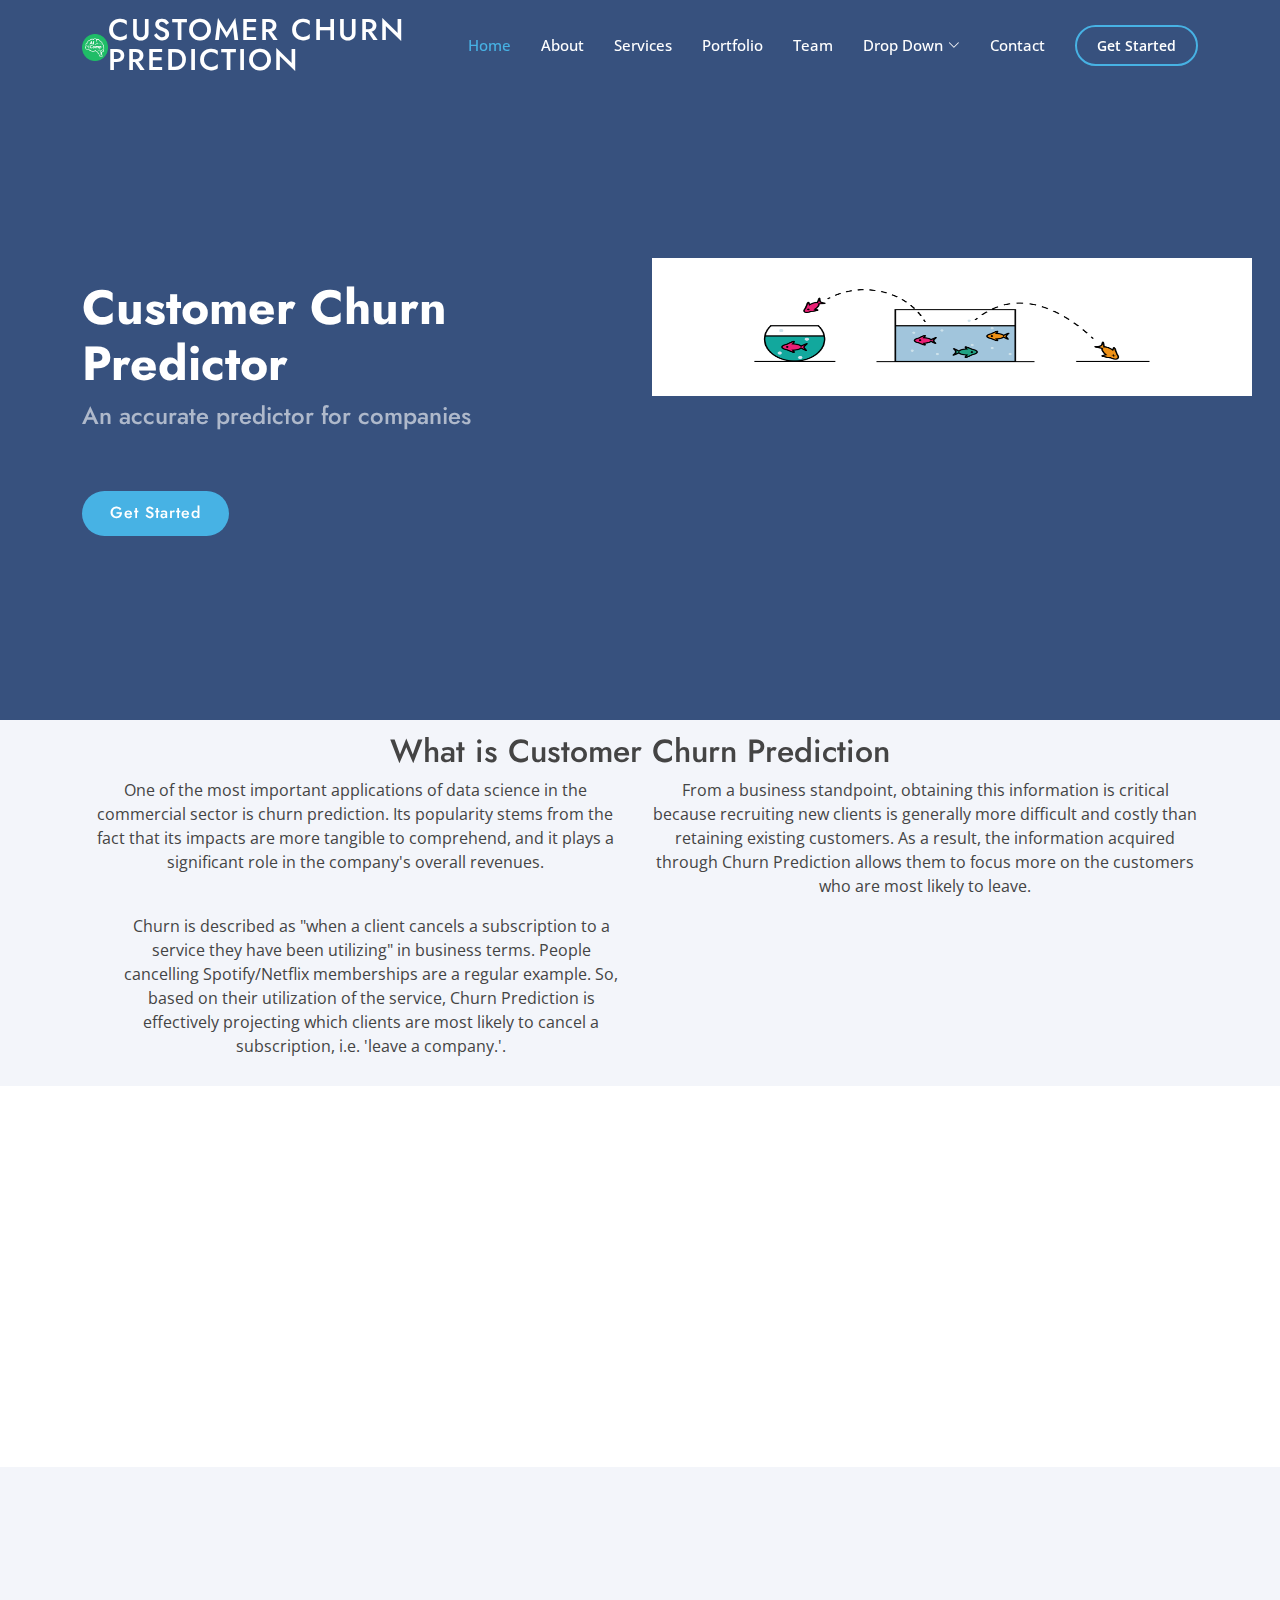
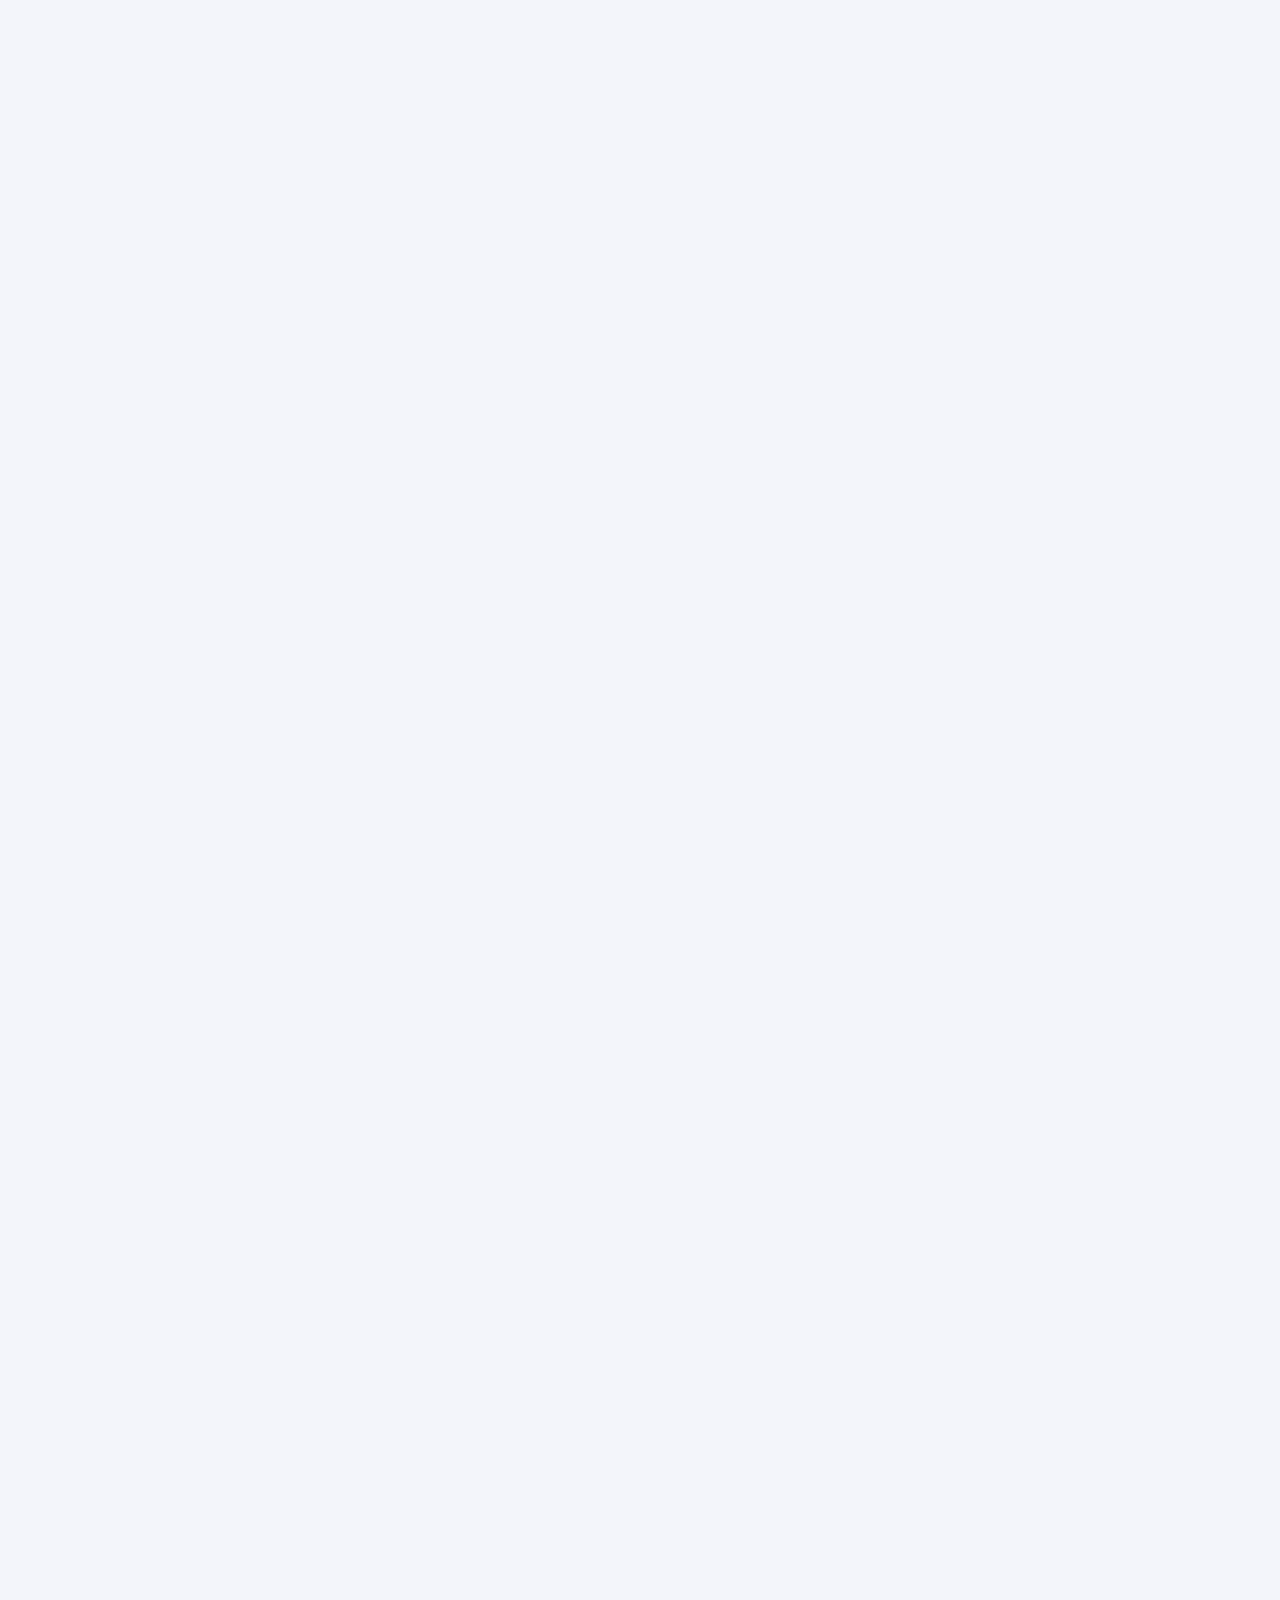
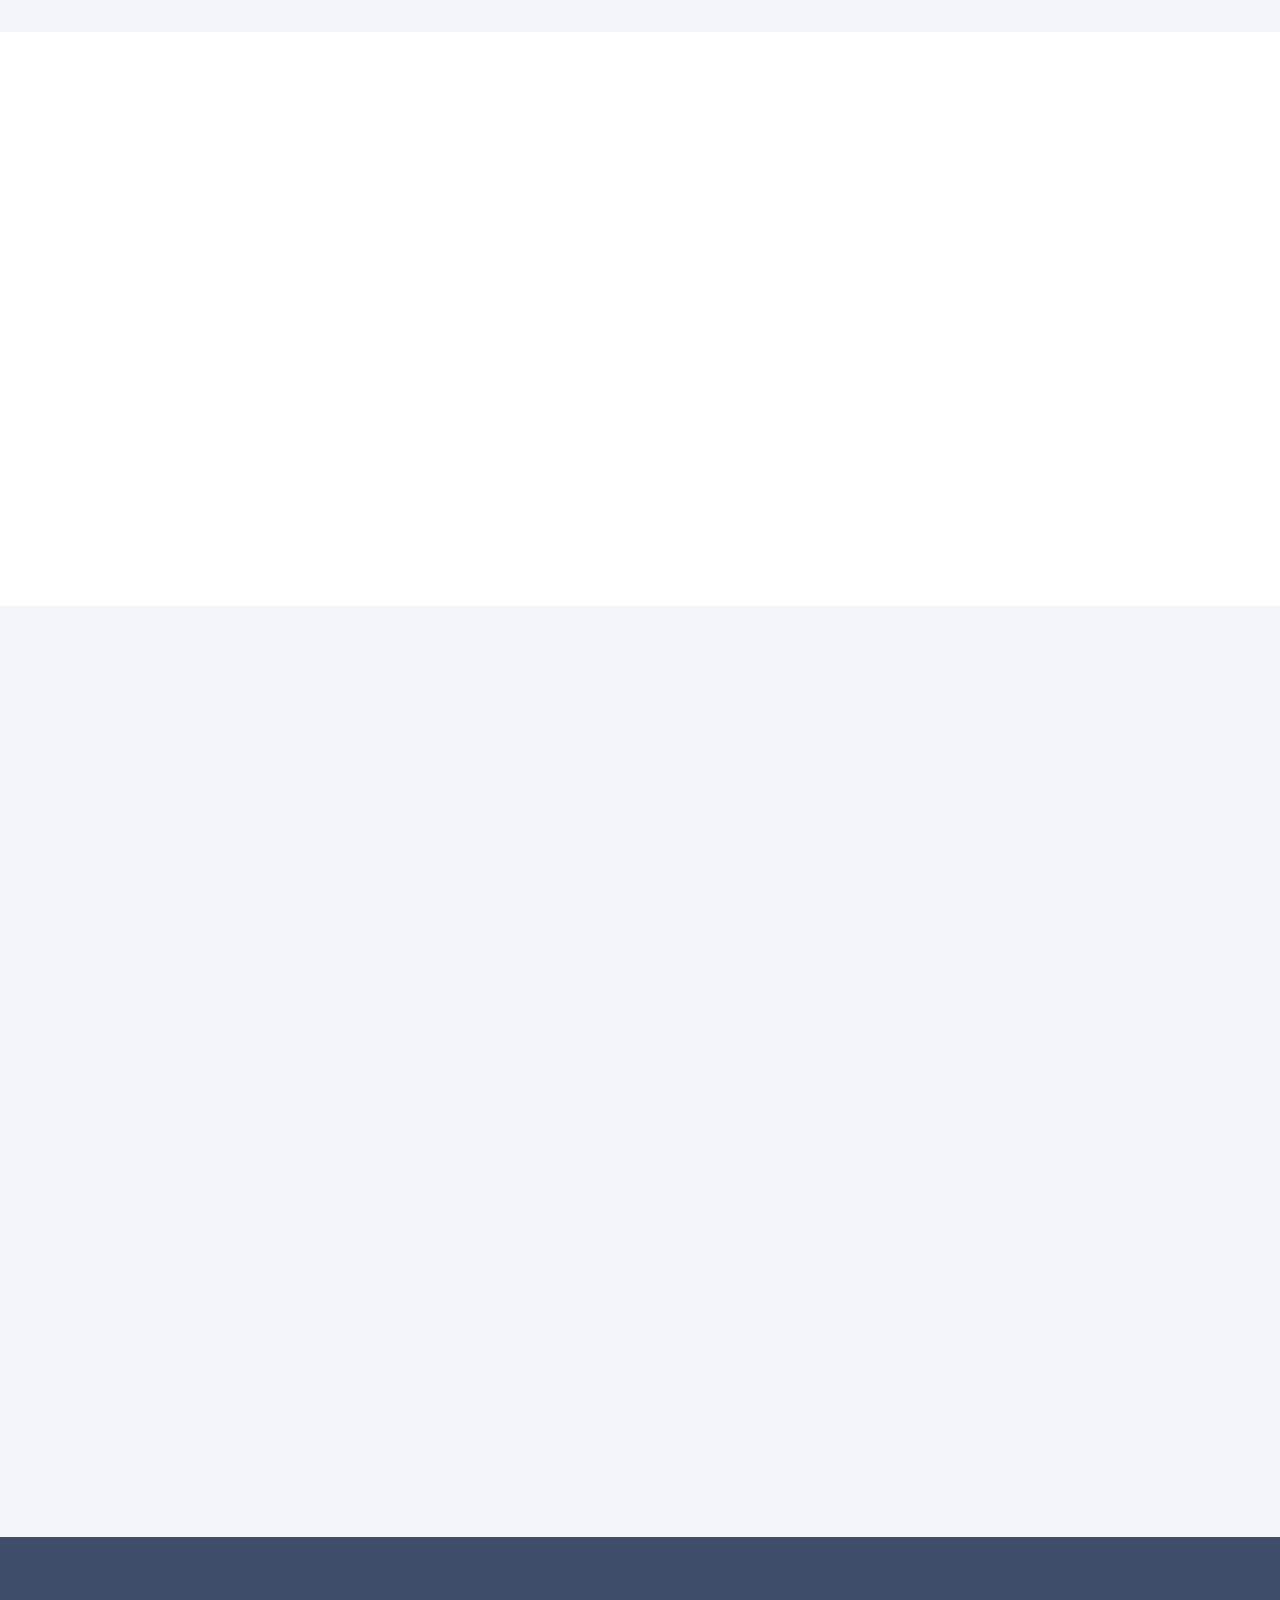
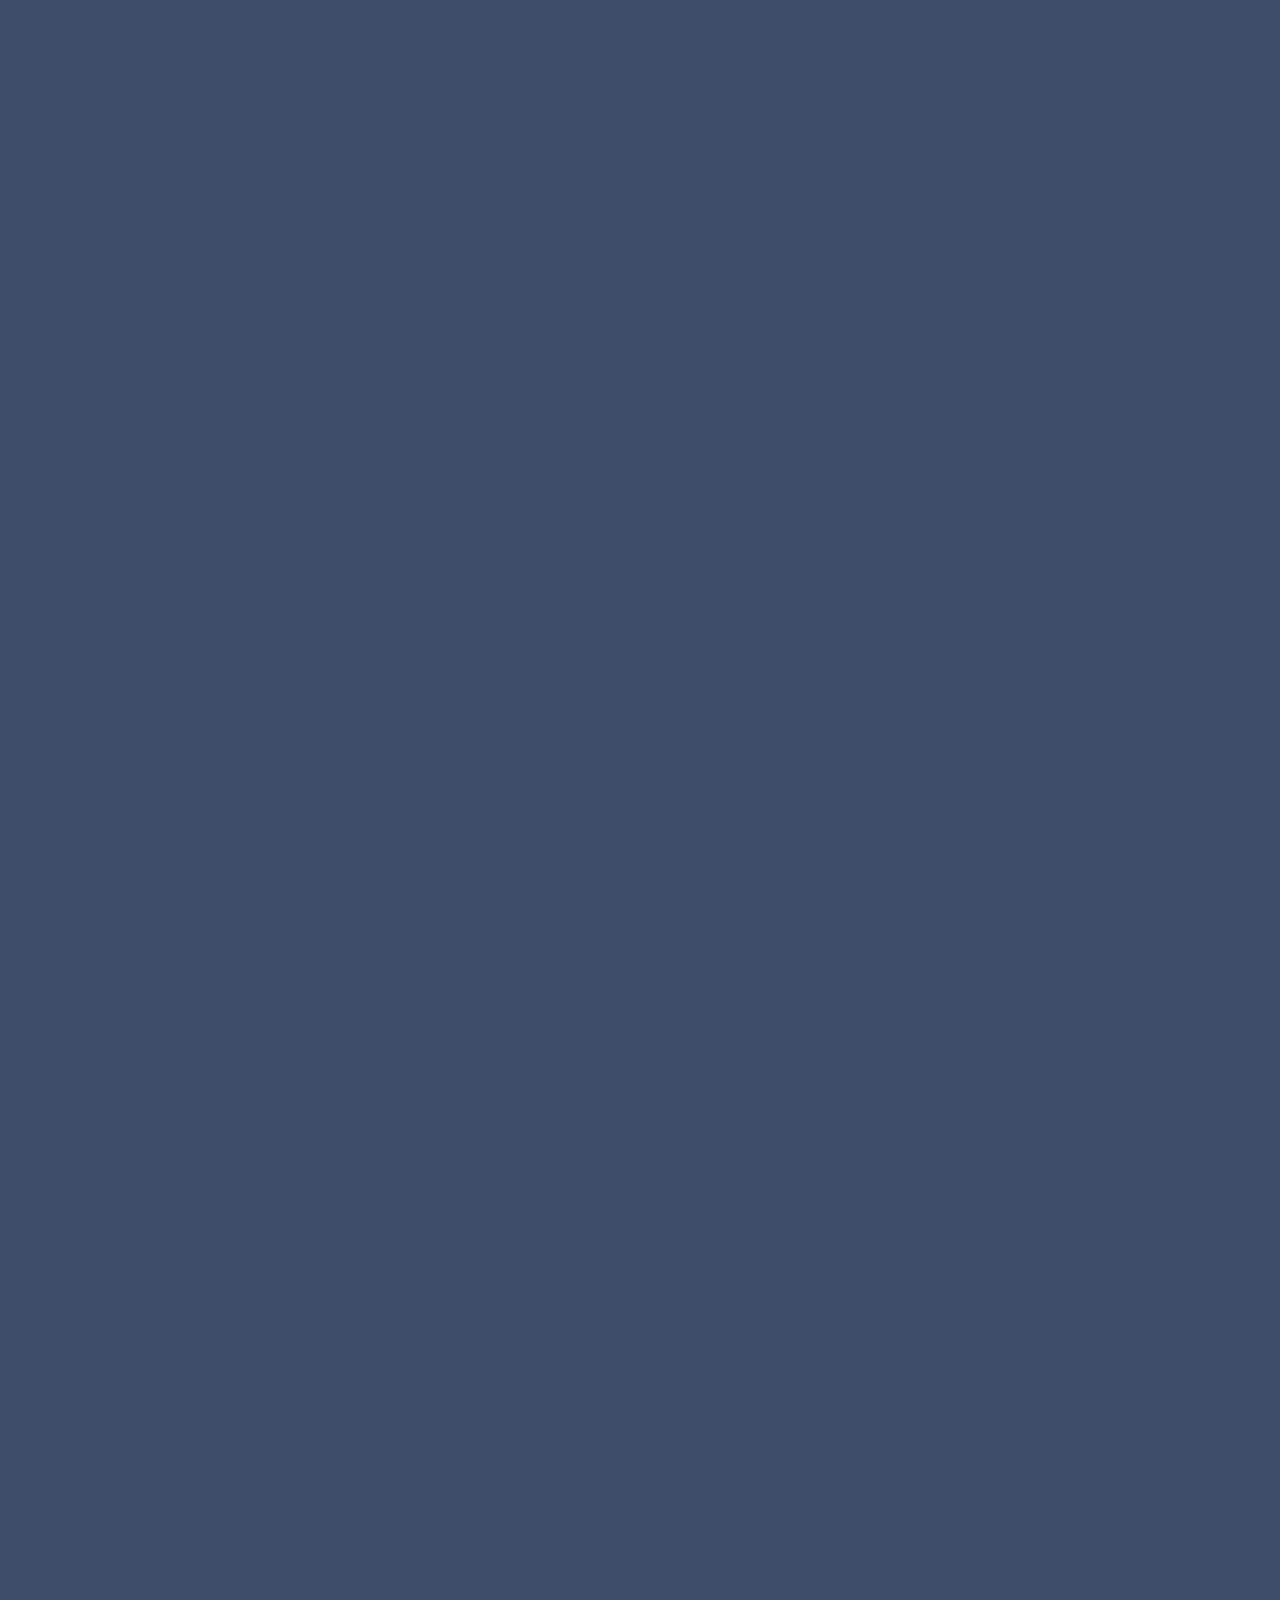
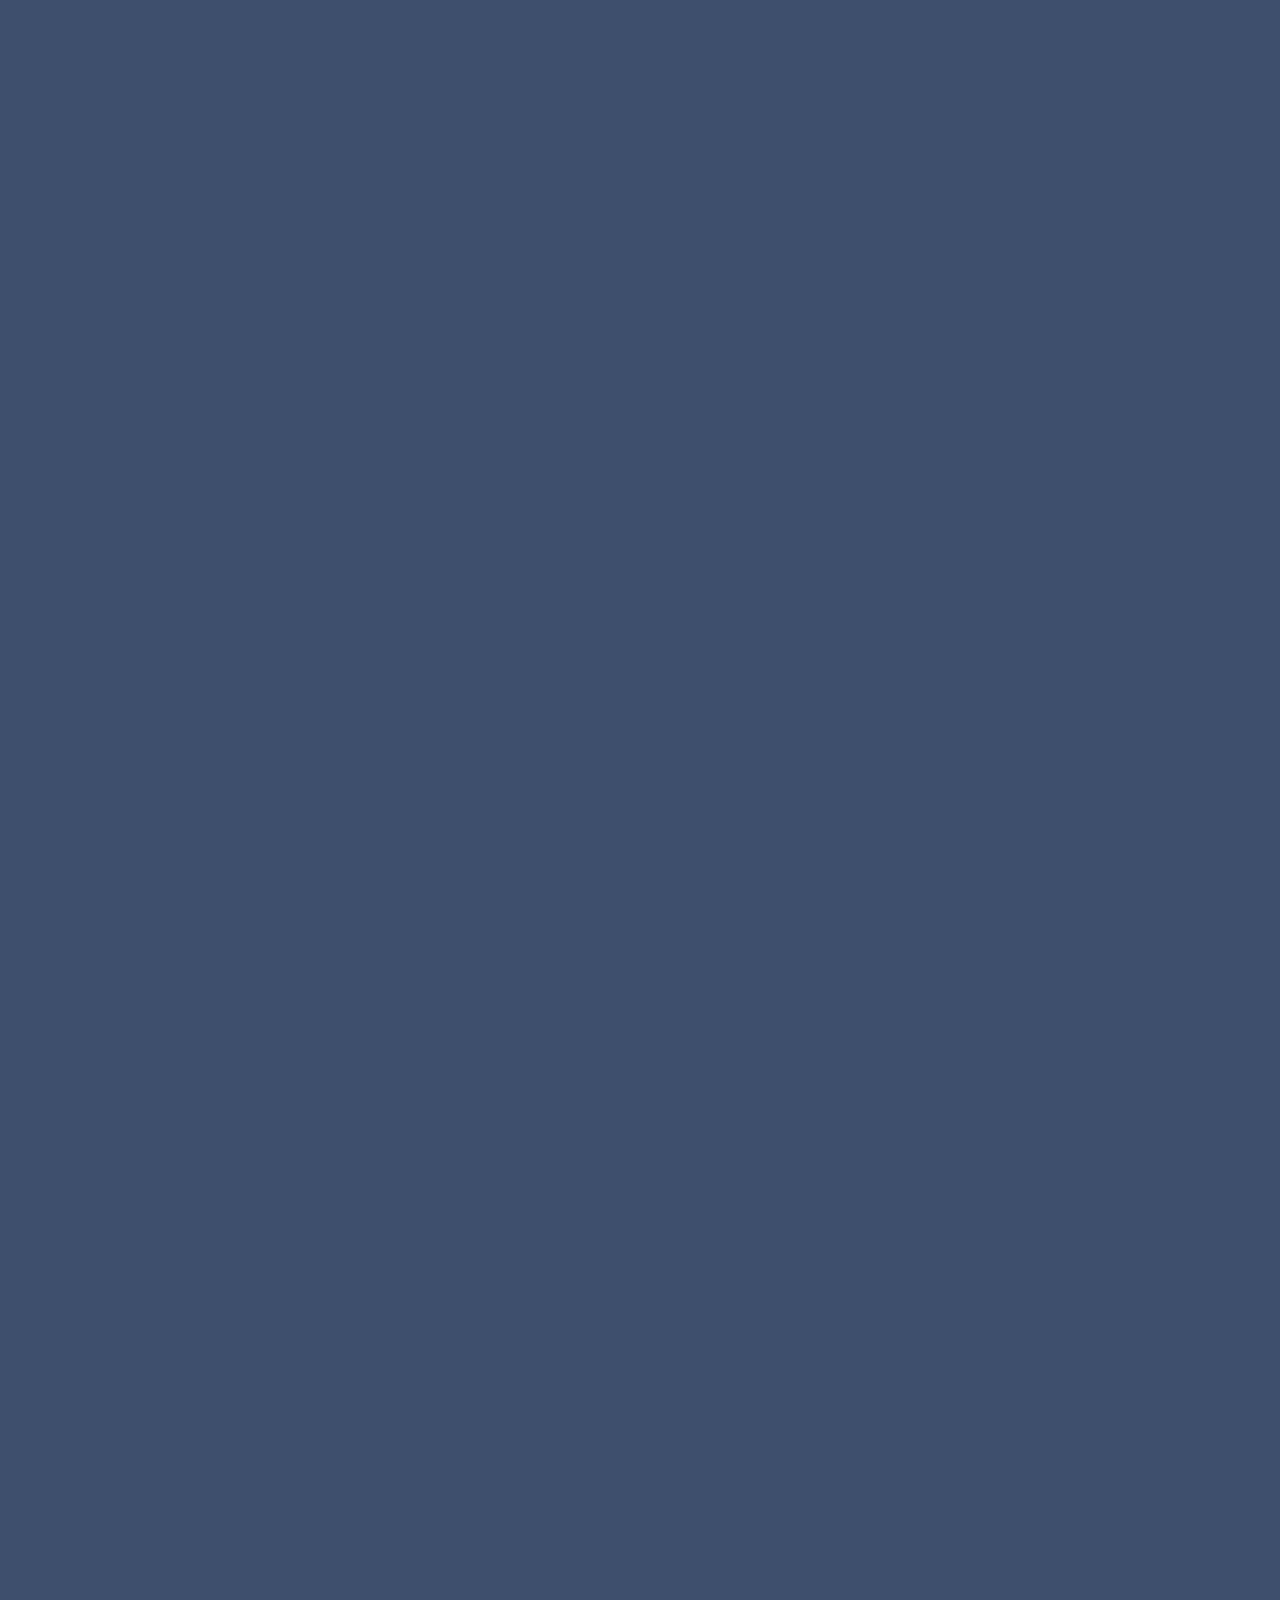
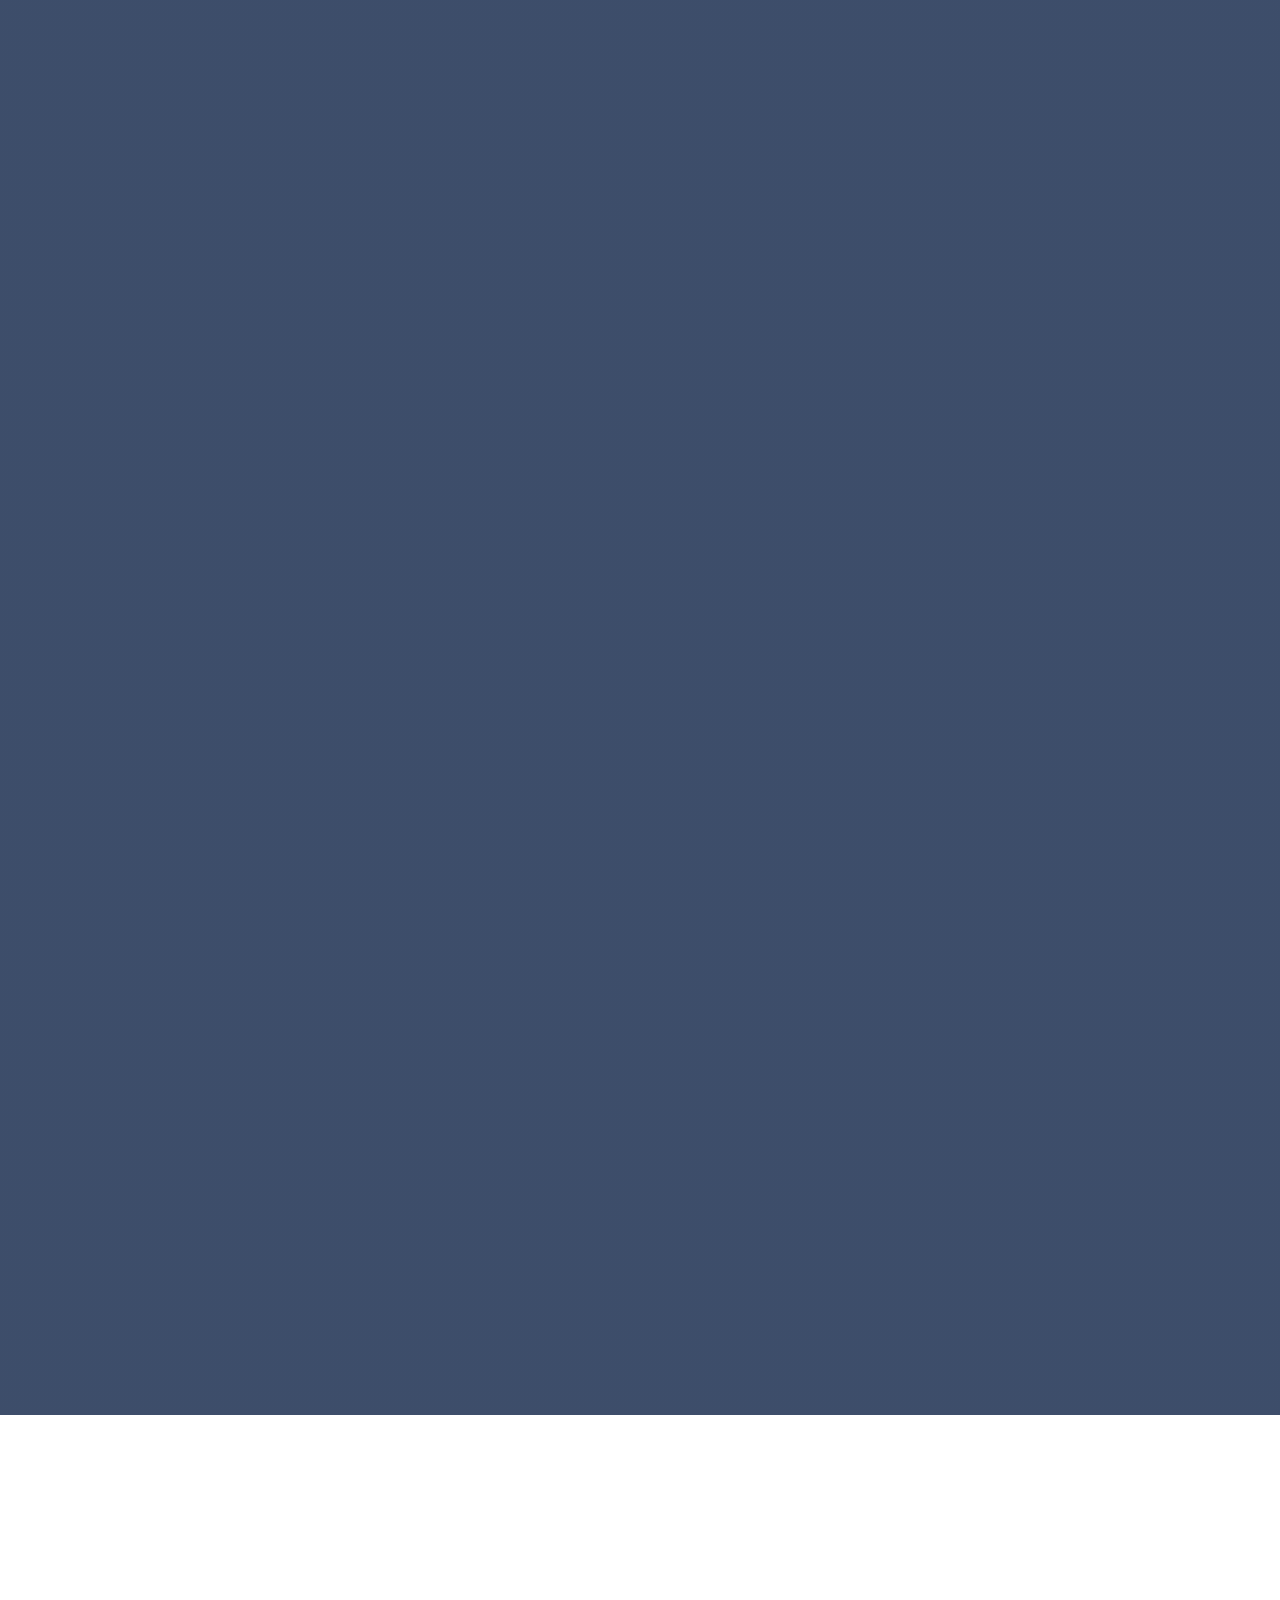
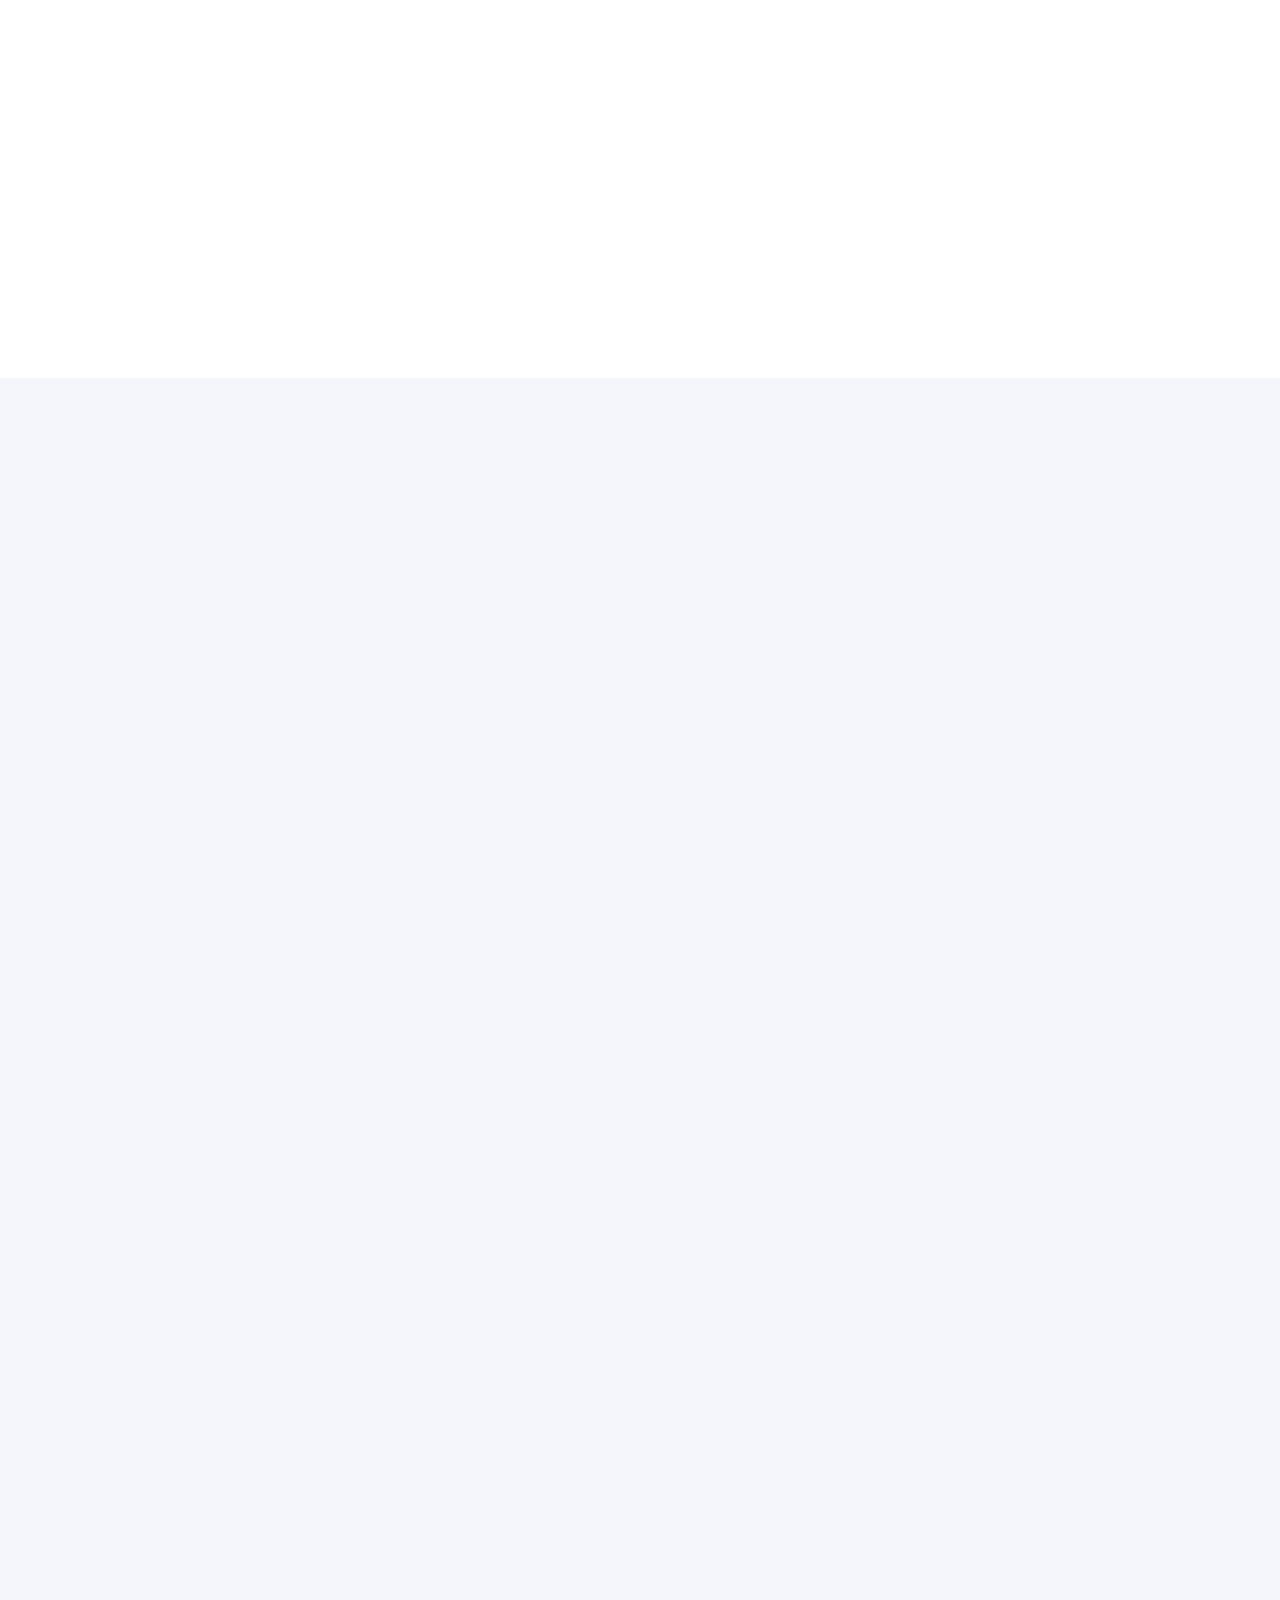
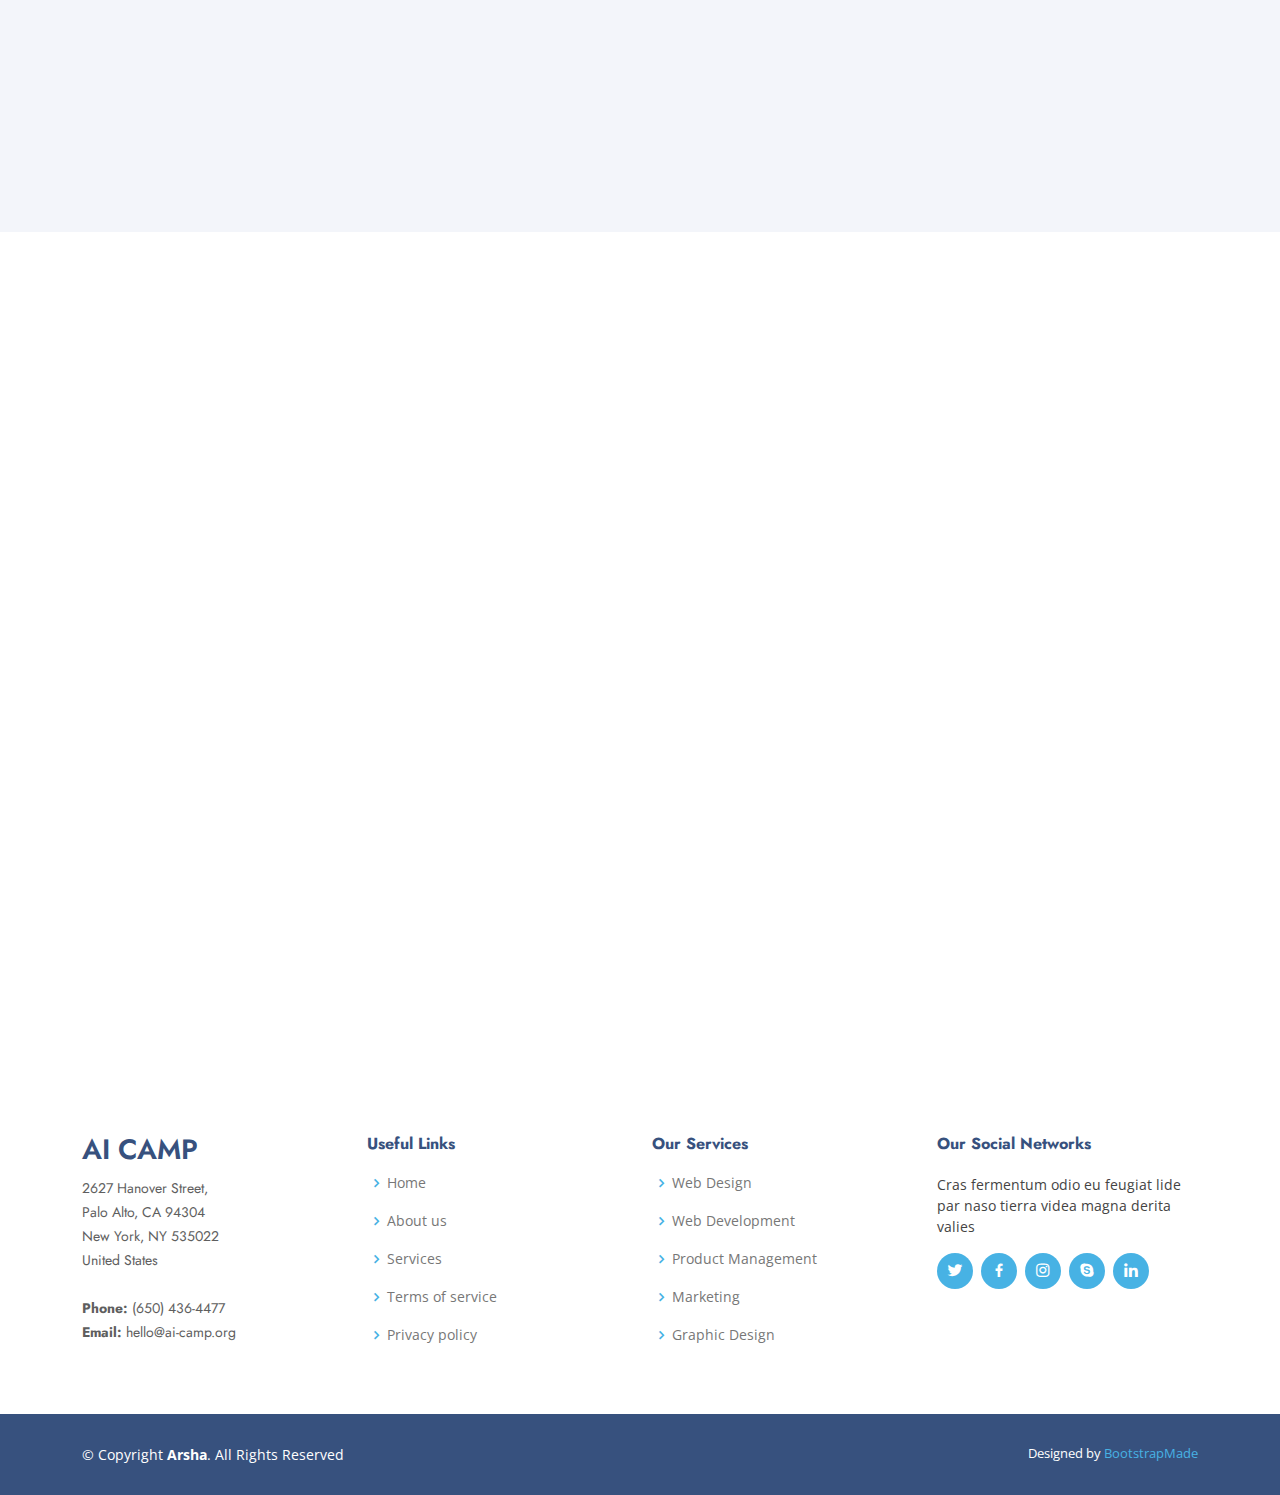
==== commit b961fde4: "Update the materials" ====
--- a/Final/Arsha/index.html
+++ b/Final/Arsha/index.html
@@ -5,7 +5,7 @@
   <meta charset="utf-8">
   <meta content="width=device-width, initial-scale=1.0" name="viewport">
 
-  <title>Arsha Bootstrap Template - Index</title>
+  <title>Customer Churn Prediction - Recursive Searchers</title>
   <meta content="" name="description">
   <meta content="" name="keywords">
 
@@ -43,7 +43,7 @@
     <div class="container d-flex align-items-center">
      <a href="index.html" class="logo me-auto"><img src="assets/img/ai.png" alt="" class="img-fluid"></a>
 
-      <h1 class="logo me-auto"><a href="index.html">Arsha</a></h1>
+      <h1 class="logo me-auto"><a href="index.html">Customer Churn Prediction</a></h1>
       <!-- Uncomment below if you prefer to use an image logo -->
  
       <nav id="navbar" class="navbar">
@@ -98,7 +98,7 @@
             width: 100%;
             height: 100%;
           } -->
-          <img src="assets/img/cc.jpeg" width="600" height="250">
+          <img src="assets/img/ccp.png" width="600" height="140">
           <!-- width="250" height="190" -->
         </div>
       </div>
@@ -174,77 +174,128 @@
 
         <div class="row">
 
-          <div class="col-lg-7 d-flex flex-column justify-content-center align-items-stretch  order-2 order-lg-1">
+          <div class="col-lg-12 d-flex flex-column justify-content-center align-items-stretch  order-2 order-lg-1">
 
             <div class="content">
               <h3> <strong>EDA</strong></h3>
               <p>
-                EDA which stands for exploratory data analysis is one of the most important steps in the field of data science. While it allows a data scientist to understand their data better, it's also important in the machine learning process, as it allows a data scientist to find which variables are most important or find which variables can be removed to clean the dataset.
-              </p>
+                EDA which stands for exploratory data analysis is one of the most important steps in the field of data science. While it allows a data scientist to understand their data better, it's also important in the machine learning process, as it allows a data scientist to find which variables are most important or find which variables can be removed to clean the dataset.</p>
+      
+<!-- COLUMN INFORMATION -->
+<ul>
+  <li>Exited : The target variable </li>
+  <li>Credit Score : What the customers credit score is</li>
+  <li>Gender : The customers gender</li>
+   <li>Geography : What country the customer lives in</li>
+   <li>Age : The age of the customer</li>
+   <li>Estimated Salary : The estimated salary of the customer</li>
+   <li>Is Active Member : If the customer is an active member or not</li>
+  <li>Has Credit Card : Whether the customer has a credit card or not</li>
+  <li>Number of Products : How many products the customer bought</li>
+  <li>Balance : The customers balance</li>
+  <li>Tenure : How many years the customer has stayed with the company</li>
+</ul>  
+                <br>
+              <br>
+                
             </div>
 
             <div class="accordion-list">
               <ul>
                 <li>
-                  <a data-bs-toggle="collapse" class="collapse" data-bs-target="#accordion-list-1"><span>Correlation Heatmap</span> <i class="bx bx-chevron-down icon-show"></i><i class="bx bx-chevron-up icon-close"></i></a>
+                  <a data-bs-toggle="collapse" class="collapse" data-bs-target="#accordion-list-1"><span>Correlation Heat Map </span> <i class="bx bx-chevron-down icon-show"></i><i class="bx bx-chevron-up icon-close"></i></a>
                   <div id="accordion-list-1" class="collapse show" data-bs-parent=".accordion-list">
                     <p>
                       First thing our group did in our EDA notebook, was create a correlation heatmap so we could better understand which variables to focus on and the dataset as a whole.
                     </p>
+                     <iframe width="1000" height="600" title="Correlation Table of Features" src="assets/HeatmapGlebik.html"></iframe>
+                  </div>
+         
+                </li>
+
+                <li>
+                  <a data-bs-toggle="collapse" data-bs-target="#accordion-list-2" class="collapsed"><span>Scatter Plot Correlations</span> <i class="bx bx-chevron-down icon-show"></i><i class="bx bx-chevron-up icon-close"></i></a>
+                  <div id="accordion-list-2" class="collapse" data-bs-parent=".accordion-list">
+                    <p>
+                    Here we created a scatter plot to show the correlations between 3 different variables. On our Correlation Heat Map these three items had the highest correlation.
+                    </p>
+                      <iframe width="1000" height="600" title="Correlation Table of Features" src="assets/Scatplt,Age,Bal,Chur.html"></iframe>
+                    
                   </div>
                 </li>
 
                 <li>
-                  <a data-bs-toggle="collapse" data-bs-target="#accordion-list-2" class="collapsed"><span>Graph 2</span> <i class="bx bx-chevron-down icon-show"></i><i class="bx bx-chevron-up icon-close"></i></a>
-                  <div id="accordion-list-2" class="collapse" data-bs-parent=".accordion-list">
-                    <p>
-                      Dolor sit amet consectetur adipiscing elit pellentesque habitant morbi. Id interdum velit laoreet id donec ultrices. Fringilla phasellus faucibus scelerisque eleifend donec pretium. Est pellentesque elit ullamcorper dignissim. Mauris ultrices eros in cursus turpis massa tincidunt dui.
+                  <a data-bs-toggle="collapse" data-bs-target="#accordion-list-3" class="collapsed"><span>Pie Chart</span> <i class="bx bx-chevron-down icon-show"></i><i class="bx bx-chevron-up icon-close"></i></a>
+                  <div id="accordion-list-3" class="collapse" data-bs-parent=".accordion-list">
+                    <p>
+                     This pie chart shows the amount of exited to non-exited customers. Exited is in red while non-exited is in purple.
+  <iframe width="1000" height="600" title="Correlation Table of Features" src="assets/pie.html"></iframe>
+                       
+
                     </p>
-                  </div>
-                </li>
-
-                <li>
-                  <a data-bs-toggle="collapse" data-bs-target="#accordion-list-3" class="collapsed"><span>Graph 3</span> <i class="bx bx-chevron-down icon-show"></i><i class="bx bx-chevron-up icon-close"></i></a>
-                  <div id="accordion-list-3" class="collapse" data-bs-parent=".accordion-list">
-                    <p>
-                      Eleifend mi in nulla posuere sollicitudin aliquam ultrices sagittis orci. Faucibus pulvinar elementum integer enim. Sem nulla pharetra diam sit amet nisl suscipit. Rutrum tellus pellentesque eu tincidunt. Lectus urna duis convallis convallis tellus. Urna molestie at elementum eu facilisis sed odio morbi quis
-                      
-                   
-                    </p>
+<!--                      <iframe width="600" height="600" title="Correlation Table of Features" src="assets/log_reg_dt.html"></iframe> -->
                   </div>
                 </li>
  <li>
-                  <a data-bs-toggle="collapse" data-bs-target="#accordion-list-4" class="collapsed"><span>Graph 4</span>  <i class="bx bx-chevron-down icon-show"></i><i class="bx bx-chevron-up icon-close"></i></a>
+                  <a data-bs-toggle="collapse" data-bs-target="#accordion-list-4" class="collapsed"><span>Countplot</span>  <i class="bx bx-chevron-down icon-show"></i><i class="bx bx-chevron-up icon-close"></i></a>
                   <div id="accordion-list-4" class="collapse" data-bs-parent=".accordion-list">
                     <p>
-                      Eleifend mi in nulla posuere sollicitudin aliquam ultrices sagittis orci. Faucibus pulvinar elementum integer enim. Sem nulla pharetra diam sit amet nisl suscipit. Rutrum tellus pellentesque eu tincidunt. Lectus urna duis convallis convallis tellus. Urna molestie at elementum eu facilisis sed odio morbi quis</p>
+                    Here from a few of these countplots you can see simple comparisons between two categories. From this you can see how our data compares to each other.
+                    </p>
+                    <p>
+                      <iframe width="1000" height="600" title="Correlation Table of Features" src="assets/gender,exited.html"></iframe>
+                      
+                    </p>
+                    <p>
+                      <iframe width="1000" height="600" title="Correlation Table of Features" src="assets/Active,Exited.html"></iframe>
+                    </p>
+                    <p>
+                      <iframe width="1000" height="600" title="Correlation Table of Features" src="assets/geo,exited.html"></iframe>
+                    </p>
                   </div>
                 </li>
                  
                 <li>
-                  <a data-bs-toggle="collapse" data-bs-target="#accordion-list-5" class="collapsed"><span>Graph 5</span> <i class="bx bx-chevron-down icon-show"></i><i class="bx bx-chevron-up icon-close"></i></a>
+                  <a data-bs-toggle="collapse" data-bs-target="#accordion-list-5" class="collapsed"><span>Box plots</span> <i class="bx bx-chevron-down icon-show"></i><i class="bx bx-chevron-up icon-close"></i></a>
                   <div id="accordion-list-5" class="collapse" data-bs-parent=".accordion-list">
                     <p>
-                      Eleifend mi in nulla posuere sollicitudin aliquam ultrices sagittis orci. Faucibus pulvinar elementum integer enim. Sem nulla pharetra diam sit amet nisl suscipit. Rutrum tellus pellentesque eu tincidunt. Lectus urna duis convallis convallis tellus. Urna molestie at elementum eu facilisis sed odio morbi quis</p>
+                    
+                    </p>
+                    <p>
+                      <iframe width="1000" height="600" title="Correlation Table of Features" src="assets/boxplt.html"></iframe>
+</p>
+
                   </div>
                 </li>
                 
+<!--                 <li>
+                  <a data-bs-toggle="collapse" data-bs-target="#accordion-list-6" class="collapsed"><span>Box plots</span> <i class="bx bx-chevron-down icon-show"></i><i class="bx bx-chevron-up icon-close"></i></a>
+                  <div id="accordion-list-6" class="collapse" data-bs-parent=".accordion-list">
+                    <p>
+                      We use Random Forest Classification in order to address the issue of over fitting that a single tree may exhibit by using multiple decision trees to vote on the most common classification. They're generally more accurate, though also more memory-consuming than single decision trees.
+</p>
+                     
+                  </div>
+                </li> -->
+                
               </ul>
-            </div>
-
-          </div>
-
-          <div class="col-lg-5 align-items-stretch order-1 order-lg-2 img" style='background-image: url("assets/img/why-us.png");' data-aos="zoom-in" data-aos-delay="150">&nbsp;</div>
-        </div>
-
-      </div>
+            
+
+          </div>
+          </div>
+        </div>
+      </div>
+<!--           <div class="col-lg-5 align-items-stretch order-1 order-lg-2 img" style='background-image: url("assets/img/why-us.png");' data-aos="zoom-in" data-aos-delay="150">&nbsp;</div> -->
     </section><!-- End Why Us Section -->
 
-    <!-- ======= Skills Section ======= -->
+    <!-- ======= Machine Learning Section ======= -->
     <section id="skills" class="skills">
       <div class="container" data-aos="fade-up">
 
         <div class="row">
+                 <h1>
+         Modeling
+        </h1>
           <div class="col-lg-6 d-flex align-items-center" data-aos="fade-right" data-aos-delay="100">
             <img src="assets/img/skills.png" class="img-fluid" alt="">
           </div>
@@ -306,7 +357,7 @@
             <div class="icon-box">
               <div class="icon"><i class="bx bxl-dribbble"></i></div>
               <h4><a href="">Support Vector Classification</a></h4>
-              <p>Support Vector Classification makes sure that you succeed by having the highest recall rate. To put into lamen terms Support Vector Classification is a very smart machine that uses these classification algorithms to get you the most reliable data. Since this had the highest success rate (93%) it is also our most expensive yet most reliable option. This is recommended for large companies that use subscription service and online services. </p>
+              <p>Support Vector Classification makes sure that you succeed by having the highest recall rate. To put into laymen terms Support Vector Classification is a very smart machine that uses these classification algorithms to get you the most reliable data. Since this had the highest success rate (93%) it is also our most expensive yet most reliable option. This is recommended for large companies that use subscription service and online services. </p>
             </div>
           </div>
 
@@ -315,6 +366,7 @@
               <div class="icon"><i class="bx bx-file"></i></div>
               <h4><a href="">Random Forest</a></h4>
               <p>Random Forest is another powerful machine learning model that uses multiple decision trees from the Decision Tree model to predict an outcome. Since this is our second best product it is also our one of our second most reliable model (90%) and is recommended for subscription based companies.</p>
+               
             </div>
           </div>
 
@@ -345,129 +397,99 @@
 
         <div class="row">
           <div class="col-lg-9 text-center text-lg-start">
-            <h3>Call To Action</h3>
-            <p> Duis aute irure dolor in reprehenderit in voluptate velit esse cillum dolore eu fugiat nulla pariatur. Excepteur sint occaecat cupidatat non proident, sunt in culpa qui officia deserunt mollit anim id est laborum.</p>
-          </div>
+            <h3>Our Machine Learning Models</h3>
+                      <br>
+          <br>
+            <h3>XG Boost</h3>
+            <p>
+              XGBoost is an extension to gradient boosted decision trees (GBM) and specially designed to improve speed and performance. It implements Machine Learning algorithms under the Gradient Boosting framework, and  it provides parallel tree boosting to solve many data science problems in a fast and accurate way. 
+            </p>
+            <br>
+          <div>
+            <center>
+            <img src="assets/img/img_xg.jpeg" width="350" height = "350">
+              </center>
+          </div>
+            <iframe width="600" height="600" title="Correlation Table of Features" src="assets/xg_reg_cf.html"></iframe>
+          </div>
+          <br>
+          <br>
+           <h3>Random Forest Classifier</h3>
+          <p>
+            We use Random Forest Classification in order to address the issue of 'overfitting' that a single tree may exhibit; so by using multiple decision trees it's able to vote on the most common classification. Random forest uses a technique called bagging to build full decision trees in parallel from random bootstrap samples of the data set. The final prediction is an average of all of the decision tree predictions. They're generally more accurate than single decision trees, but also more memory-consuming.
+
+          </p>
+          <br>
+          <div>
+            <center>
+            <img src="assets/img/img_rf.jpeg" width="350" height = "350">
+              </center>
+          </div>
+           <iframe width="600" height="600" title="Correlation Table of Features" src="assets/log_reg_rfc.html"></iframe>
+                  <br>
+          <br>
+          <h3>Decision Tree Classifier</h3>
+          <p>
+            Decision Tree Classifier builds branches of if-else statements in a hierarchy, and develops the data by dividing it based on the data's most important features, which makes it simpler and easier to understand, but sometimes decision trees can contain algorithms that become too complex to calculate. 
+          </p>
+          <br>
+          <div>
+            <center>
+            <img src="assets/img/img_dt.jpeg" width="350" height = "350">
+              </center>
+          </div>
+           <iframe width="600" height="600" title="Correlation Table of Features" src="assets/log_reg_dt.html"></iframe>
+          <h3>Support Vector Classifier</h3>
+          <p>
+            Support Vector Classifier uses an algorithm that splits the data given apart on a border called the hyperplane, separating the data into classes, which can make it capture complex relationship between certain features in our data. 
+          </p>
+          <br>
+          <div>
+            <center>
+            <img src="assets/img/img_svm.jpeg" width="350" height = "350">
+              </center>
+          </div>
+          <br>
+          <br>
+          <iframe width="600" height="600" title="Correlation Table of Features" src="assets/log_reg_cf.html"></iframe>
           <div class="col-lg-3 cta-btn-container text-center">
-            <a class="cta-btn align-middle" href="#">Call To Action</a>
           </div>
         </div>
 
       </div>
     </section><!-- End Cta Section -->
 
-    <!-- ======= Portfolio Section ======= -->
-    <section id="portfolio" class="portfolio">
+    
+    <!-- ======= About Us Section ======= -->
+    <section id="about" class="about">
       <div class="container" data-aos="fade-up">
 
         <div class="section-title">
-          <h2>Portfolio</h2>
-          <p>Magnam dolores commodi suscipit. Necessitatibus eius consequatur ex aliquid fuga eum quidem. Sit sint consectetur velit. Quisquam quos quisquam cupiditate. Et nemo qui impedit suscipit alias ea. Quia fugiat sit in iste officiis commodi quidem hic quas.</p>
-        </div>
-
-        <ul id="portfolio-flters" class="d-flex justify-content-center" data-aos="fade-up" data-aos-delay="100">
-          <li data-filter="*" class="filter-active">All models</li>
-          <li data-filter=".filter-app"> SVC and Random Forest</li>
-          <li data-filter=".filter-card">Decision Forest</li>
-          <li data-filter=".filter-web">XG Boost</li>
-        </ul>
-
-        <div class="row portfolio-container" data-aos="fade-up" data-aos-delay="200">
-
-          <div class="col-lg-4 col-md-6 portfolio-item filter-app">
-            <div class="portfolio-img"><img src="assets/img/portfolio/portfolio-1.jpg" class="img-fluid" alt=""></div>
-            <div class="portfolio-info">
-              <h4>SVC</h4>
-              <p>SVC</p>
-              <a href="assets/img/portfolio/portfolio-1.jpg" data-gallery="portfolioGallery" class="portfolio-lightbox preview-link" title="App 1"><i class="bx bx-plus"></i></a>
-              <a href="portfolio-details.html" class="details-link" title="More Details"><i class="bx bx-link"></i></a>
-            </div>
-          </div>
-
-          <div class="col-lg-4 col-md-6 portfolio-item filter-web">
-            <div class="portfolio-img"><img src="assets/img/portfolio/portfolio-2.jpg" class="img-fluid" alt=""></div>
-            <div class="portfolio-info">
-              <h4>XG Boost</h4>
-              <p>XG Boost</p>
-              <a href="assets/img/portfolio/portfolio-2.jpg" data-gallery="portfolioGallery" class="portfolio-lightbox preview-link" title="Web 3"><i class="bx bx-plus"></i></a>
-              <a href="portfolio-details.html" class="details-link" title="More Details"><i class="bx bx-link"></i></a>
-            </div>
-          </div>
-
-          <div class="col-lg-4 col-md-6 portfolio-item filter-app">
-            <div class="portfolio-img"><img src="assets/img/portfolio/portfolio-3.jpg" class="img-fluid" alt=""></div>
-            <div class="portfolio-info">
-              <h4>SVC 2</h4>
-              <p>SVC</p>
-              <a href="assets/img/portfolio/portfolio-3.jpg" data-gallery="portfolioGallery" class="portfolio-lightbox preview-link" title="App 2"><i class="bx bx-plus"></i></a>
-              <a href="portfolio-details.html" class="details-link" title="More Details"><i class="bx bx-link"></i></a>
-            </div>
-          </div>
-
-          <div class="col-lg-4 col-md-6 portfolio-item filter-card">
-            <div class="portfolio-img"><img src="assets/img/portfolio/portfolio-4.jpg" class="img-fluid" alt=""></div>
-            <div class="portfolio-info">
-              <h4>Decision Tree</h4>
-              <p>Decision Tree</p>
-              <a href="assets/img/portfolio/portfolio-4.jpg" data-gallery="portfolioGallery" class="portfolio-lightbox preview-link" title="Card 2"><i class="bx bx-plus"></i></a>
-              <a href="portfolio-details.html" class="details-link" title="More Details"><i class="bx bx-link"></i></a>
-            </div>
-          </div>
-
-          <div class="col-lg-4 col-md-6 portfolio-item filter-web">
-            <div class="portfolio-img"><img src="assets/img/portfolio/portfolio-5.jpg" class="img-fluid" alt=""></div>
-            <div class="portfolio-info">
-              <h4>XG Boost</h4>
-              <p>XG Boost</p>
-              <a href="assets/img/portfolio/portfolio-5.jpg" data-gallery="portfolioGallery" class="portfolio-lightbox preview-link" title="Web 2"><i class="bx bx-plus"></i></a>
-              <a href="portfolio-details.html" class="details-link" title="More Details"><i class="bx bx-link"></i></a>
-            </div>
-          </div>
-
-          <div class="col-lg-4 col-md-6 portfolio-item filter-app">
-            <div class="portfolio-img"><img src="assets/img/portfolio/portfolio-6.jpg" class="img-fluid" alt=""></div>
-            <div class="portfolio-info">
-              <h4>Random Forest</h4>
-              <p>Random Forest</p>
-              <a href="assets/img/portfolio/portfolio-6.jpg" data-gallery="portfolioGallery" class="portfolio-lightbox preview-link" title="App 3"><i class="bx bx-plus"></i></a>
-              <a href="portfolio-details.html" class="details-link" title="More Details"><i class="bx bx-link"></i></a>
-            </div>
-          </div>
-
-          <div class="col-lg-4 col-md-6 portfolio-item filter-card">
-            <div class="portfolio-img"><img src="assets/img/portfolio/portfolio-7.jpg" class="img-fluid" alt=""></div>
-            <div class="portfolio-info">
-              <h4>Card 1</h4>
-              <p>Card</p>
-              <a href="assets/img/portfolio/portfolio-7.jpg" data-gallery="portfolioGallery" class="portfolio-lightbox preview-link" title="Card 1"><i class="bx bx-plus"></i></a>
-              <a href="portfolio-details.html" class="details-link" title="More Details"><i class="bx bx-link"></i></a>
-            </div>
-          </div>
-
-          <div class="col-lg-4 col-md-6 portfolio-item filter-card">
-            <div class="portfolio-img"><img src="assets/img/portfolio/portfolio-8.jpg" class="img-fluid" alt=""></div>
-            <div class="portfolio-info">
-              <h4>Card 3</h4>
-              <p>Card</p>
-              <a href="assets/img/portfolio/portfolio-8.jpg" data-gallery="portfolioGallery" class="portfolio-lightbox preview-link" title="Card 3"><i class="bx bx-plus"></i></a>
-              <a href="portfolio-details.html" class="details-link" title="More Details"><i class="bx bx-link"></i></a>
-            </div>
-          </div>
-
-          <div class="col-lg-4 col-md-6 portfolio-item filter-web">
-            <div class="portfolio-img"><img src="assets/img/portfolio/portfolio-9.jpg" class="img-fluid" alt=""></div>
-            <div class="portfolio-info">
-              <h4>Web 3</h4>
-              <p>Web</p>
-              <a href="assets/img/portfolio/portfolio-9.jpg" data-gallery="portfolioGallery" class="portfolio-lightbox preview-link" title="Web 3"><i class="bx bx-plus"></i></a>
-              <a href="portfolio-details.html" class="details-link" title="More Details"><i class="bx bx-link"></i></a>
-            </div>
-          </div>
-
-        </div>
-
-      </div>
-    </section><!-- End Portfolio Section -->
+          <h2>Conclusion</h2>
+        </div>
+
+        <div class="row content">
+          <div class="col-lg-6">
+            <p>
+              In conclusion, focusing more on the recall, SVM clearly performed the best on our dataset for predicting If customer is going to churn or not. In terms of important features, we used all the features In the correlation map, we  didn't saw any specific feature with high correlation with the target variable or multicollinearity in the data.
+               There could be multiple reason of churn in a customer like sqitching to the conpetitor, missing functionality, Poor customer fit, etc. If possible we can explore more and add the data where we could find the reason of the churn and then perform Descriptive Data Analysis for more information and insights about the customers in an organization.
+            </p>
+            <br>
+            <ul>
+              <h2>So what?</h2>
+            </ul>
+          </div>
+          <div class="col-lg-6 pt-4 pt-lg-0">
+            <p>
+             Our product can help companies to understand what should they improve, to get more customers. It can help to make better commercials, based for example on region, or on preferences in the certain areas. Overall, our product is targeted on improving interest of people to the certain business. 
+
+            </p>
+            
+          </div>
+        </div>
+
+      </div>
+    </section><!-- End About Us Section -->
 
     <!-- ======= Team Section ======= -->
     <section id="team" class="team section-bg">
@@ -480,12 +502,12 @@
 
         <div class="row">
           
-          <div class="col-lg-6 mt-4">
+          <div class="col-lg-6">
             <div class="member d-flex align-items-start" data-aos="zoom-in" data-aos-delay="300">
-              <div class="pic"><img src="assets/img/team/team-3.jpg" class="img-fluid" alt=""></div>
+              <div class="pic"><img src="assets/Keshav.png" class="img-fluid" alt=""></div>
               <div class="member-info">
                 <h4>Keshav Likhar</h4>
-                <span>The Smartest Guy who tought us coding and helped with project</span>
+                <span>Mentor of the Recursive Searchers Team</span>
                 <p>Social Media</p>
                 <div class="social">
                   <a href=""><i class="ri-twitter-fill"></i></a>
@@ -496,13 +518,13 @@
               </div>
             </div>
           </div>
-
-          <div class="col-lg-6">
+          
+          <div class="col-lg-6 mt-4">
             <div class="member d-flex align-items-start" data-aos="zoom-in" data-aos-delay="100">
-              <div class="pic"><img src="assets/img/team/team-1.jpg" class="img-fluid" alt=""></div>
+              <div class="pic"><img src="assets/Sus.jpg" class="img-fluid" alt=""></div>
               <div class="member-info">
                 <h4>Aedan Bingham</h4>
-                <span>Smart guy who worked on the project</span>
+                <span>AI Camp Student.</span>
                 <p>Social Media</p>
                 <div class="social">
                   <a href=""><i class="ri-twitter-fill"></i></a>
@@ -519,7 +541,7 @@
               <div class="pic"><img src="assets/img/team/team-2.jpg" class="img-fluid" alt=""></div>
               <div class="member-info">
                 <h4>Aakriti Mishra</h4>
-                <span>Smart Girl who worked on the project</span>
+                <span>AI Camp Student</span>
                 <p>Social Media</p>
                 <div class="social">
                   <a href=""><i class="ri-twitter-fill"></i></a>
@@ -536,7 +558,7 @@
               <div class="pic"><img src="assets/img/team/team-3.jpg" class="img-fluid" alt=""></div>
               <div class="member-info">
                 <h4>Matthew Guerra</h4>
-                <span>Smart Guy who worked on the project</span>
+                <span>AI camp student.</span>
                 <p>Social Media</p>
                 <div class="social">
                   <a href=""><i class="ri-twitter-fill"></i></a>
@@ -553,7 +575,7 @@
               <div class="pic"><img src="assets/img/team/team-4.jpg" class="img-fluid" alt=""></div>
               <div class="member-info">
                 <h4>Eric Baber </h4>
-                <span>ReallySmart guy who worked on the project</span>
+                <span>Ai Camp Student.</span>
                 <p>Social Media</p>
                 <div class="social">
                   <a href=""><i class="ri-twitter-fill"></i></a>
@@ -565,12 +587,12 @@
             </div>
           </div>
           
-            <div class="col-lg-6 mt-4">
+          <div class="col-lg-6 mt-4">
             <div class="member d-flex align-items-start" data-aos="zoom-in" data-aos-delay="300">
               <div class="pic"><img src="assets/img/team/team-3.jpg" class="img-fluid" alt=""></div>
               <div class="member-info">
-                <h4>Gleb Miroshnikov</h4>
-                <span>Smart Guy who worked on the project</span>
+                <h4>Yoonchul Shin</h4>
+                <span>AI Camp Student. </span>
                 <p>Social Media</p>
                 <div class="social">
                   <a href=""><i class="ri-twitter-fill"></i></a>
@@ -581,73 +603,29 @@
               </div>
             </div>
           </div>
+          
+            <div class="col-lg-6 mt-4">
+            <div class="member d-flex align-items-start" data-aos="zoom-in" data-aos-delay="300">
+              <div class="pic"><img src="assets/BaldDude.jpg" class="img-fluid" alt=""></div>
+              <div class="member-info">
+                <h4>Gleb Miroshnikov</h4>
+                <span>AI Camp Student. </span>
+                <p>Social Media</p>
+                <div class="social">
+                  <a href=""><i class="ri-twitter-fill"></i></a>
+                  <a href=""><i class="ri-facebook-fill"></i></a>
+                  <a href=""><i class="ri-instagram-fill"></i></a>
+                  <a href=""> <i class="ri-linkedin-box-fill"></i> </a>
+                </div>
+              </div>
+            </div>
+          </div>
 
         </div>
 
       </div>
     </section><!-- End Team Section -->
 
-    <!-- ======= Frequently Asked Questions Section ======= -->
-    <section id="faq" class="faq section-bg">
-      <div class="container" data-aos="fade-up">
-
-        <div class="section-title">
-          <h2>Frequently Asked Questions</h2>
-          <p>Magnam dolores commodi suscipit. Necessitatibus eius consequatur ex aliquid fuga eum quidem. Sit sint consectetur velit. Quisquam quos quisquam cupiditate. Et nemo qui impedit suscipit alias ea. Quia fugiat sit in iste officiis commodi quidem hic quas.</p>
-        </div>
-
-        <div class="faq-list">
-          <ul>
-            <li data-aos="fade-up" data-aos-delay="100">
-              <i class="bx bx-help-circle icon-help"></i> <a data-bs-toggle="collapse" class="collapse" data-bs-target="#faq-list-1">Non consectetur a erat nam at lectus urna duis? <i class="bx bx-chevron-down icon-show"></i><i class="bx bx-chevron-up icon-close"></i></a>
-              <div id="faq-list-1" class="collapse show" data-bs-parent=".faq-list">
-                <p>
-                  Feugiat pretium nibh ipsum consequat. Tempus iaculis urna id volutpat lacus laoreet non curabitur gravida. Venenatis lectus magna fringilla urna porttitor rhoncus dolor purus non.
-                </p>
-              </div>
-            </li>
-
-            <li data-aos="fade-up" data-aos-delay="200">
-              <i class="bx bx-help-circle icon-help"></i> <a data-bs-toggle="collapse" data-bs-target="#faq-list-2" class="collapsed">Feugiat scelerisque varius morbi enim nunc? <i class="bx bx-chevron-down icon-show"></i><i class="bx bx-chevron-up icon-close"></i></a>
-              <div id="faq-list-2" class="collapse" data-bs-parent=".faq-list">
-                <p>
-                  Dolor sit amet consectetur adipiscing elit pellentesque habitant morbi. Id interdum velit laoreet id donec ultrices. Fringilla phasellus faucibus scelerisque eleifend donec pretium. Est pellentesque elit ullamcorper dignissim. Mauris ultrices eros in cursus turpis massa tincidunt dui.
-                </p>
-              </div>
-            </li>
-
-            <li data-aos="fade-up" data-aos-delay="300">
-              <i class="bx bx-help-circle icon-help"></i> <a data-bs-toggle="collapse" data-bs-target="#faq-list-3" class="collapsed">Dolor sit amet consectetur adipiscing elit? <i class="bx bx-chevron-down icon-show"></i><i class="bx bx-chevron-up icon-close"></i></a>
-              <div id="faq-list-3" class="collapse" data-bs-parent=".faq-list">
-                <p>
-                  Eleifend mi in nulla posuere sollicitudin aliquam ultrices sagittis orci. Faucibus pulvinar elementum integer enim. Sem nulla pharetra diam sit amet nisl suscipit. Rutrum tellus pellentesque eu tincidunt. Lectus urna duis convallis convallis tellus. Urna molestie at elementum eu facilisis sed odio morbi quis
-                </p>
-              </div>
-            </li>
-
-            <li data-aos="fade-up" data-aos-delay="400">
-              <i class="bx bx-help-circle icon-help"></i> <a data-bs-toggle="collapse" data-bs-target="#faq-list-4" class="collapsed">Tempus quam pellentesque nec nam aliquam sem et tortor consequat? <i class="bx bx-chevron-down icon-show"></i><i class="bx bx-chevron-up icon-close"></i></a>
-              <div id="faq-list-4" class="collapse" data-bs-parent=".faq-list">
-                <p>
-                  Molestie a iaculis at erat pellentesque adipiscing commodo. Dignissim suspendisse in est ante in. Nunc vel risus commodo viverra maecenas accumsan. Sit amet nisl suscipit adipiscing bibendum est. Purus gravida quis blandit turpis cursus in.
-                </p>
-              </div>
-            </li>
-
-            <li data-aos="fade-up" data-aos-delay="500">
-              <i class="bx bx-help-circle icon-help"></i> <a data-bs-toggle="collapse" data-bs-target="#faq-list-5" class="collapsed">Tortor vitae purus faucibus ornare. Varius vel pharetra vel turpis nunc eget lorem dolor? <i class="bx bx-chevron-down icon-show"></i><i class="bx bx-chevron-up icon-close"></i></a>
-              <div id="faq-list-5" class="collapse" data-bs-parent=".faq-list">
-                <p>
-                  Laoreet sit amet cursus sit amet dictum sit amet justo. Mauris vitae ultricies leo integer malesuada nunc vel. Tincidunt eget nullam non nisi est sit amet. Turpis nunc eget lorem dolor sed. Ut venenatis tellus in metus vulputate eu scelerisque.
-                </p>
-              </div>
-            </li>
-
-          </ul>
-        </div>
-
-      </div>
-    </section><!-- End Frequently Asked Questions Section -->
 
     <!-- ======= Contact Section ======= -->
     <section id="contact" class="contact">
@@ -655,7 +633,7 @@
 
         <div class="section-title">
           <h2>Contact</h2>
-          <p>Magnam dolores commodi suscipit. Necessitatibus eius consequatur ex aliquid fuga eum quidem. Sit sint consectetur velit. Quisquam quos quisquam cupiditate. Et nemo qui impedit suscipit alias ea. Quia fugiat sit in iste officiis commodi quidem hic quas.</p>
+          <p></p>
         </div>
 
         <div class="row">
@@ -665,19 +643,20 @@
               <div class="address">
                 <i class="bi bi-geo-alt"></i>
                 <h4>Location:</h4>
-                <p>A108 Adam Street, New York, NY 535022</p>
+                <p>2627 Hanover Street,
+Palo Alto, CA 94304</p>
               </div>
 
               <div class="email">
                 <i class="bi bi-envelope"></i>
                 <h4>Email:</h4>
-                <p>info@example.com</p>
+                <p>hello@ai-camp.org</p>
               </div>
 
               <div class="phone">
                 <i class="bi bi-phone"></i>
                 <h4>Call:</h4>
-                <p>+1 5589 55488 55s</p>
+                <p>+(650) 436-4477</p>
               </div>
 
               <iframe src="https://www.google.com/maps/embed?pb=!1m14!1m8!1m3!1d12097.433213460943!2d-74.0062269!3d40.7101282!3m2!1i1024!2i768!4f13.1!3m3!1m2!1s0x0%3A0xb89d1fe6bc499443!2sDowntown+Conference+Center!5e0!3m2!1smk!2sbg!4v1539943755621" frameborder="0" style="border:0; width: 100%; height: 290px;" allowfullscreen></iframe>
@@ -724,32 +703,19 @@
   <!-- ======= Footer ======= -->
   <footer id="footer">
 
-    <div class="footer-newsletter">
-      <div class="container">
-        <div class="row justify-content-center">
-          <div class="col-lg-6">
-            <h4>Join Our Newsletter</h4>
-            <p>Tamen quem nulla quae legam multos aute sint culpa legam noster magna</p>
-            <form action="" method="post">
-              <input type="email" name="email"><input type="submit" value="Subscribe">
-            </form>
-          </div>
-        </div>
-      </div>
-    </div>
-
     <div class="footer-top">
       <div class="container">
         <div class="row">
 
           <div class="col-lg-3 col-md-6 footer-contact">
-            <h3>Arsha</h3>
+            <h3>AI Camp</h3>
             <p>
-              A108 Adam Street <br>
+              2627 Hanover Street,<br>
+Palo Alto, CA 94304 <br>
               New York, NY 535022<br>
               United States <br><br>
-              <strong>Phone:</strong> +1 5589 55488 55<br>
-              <strong>Email:</strong> info@example.com<br>
+              <strong>Phone:</strong> (650) 436-4477<br>
+              <strong>Email:</strong> hello@ai-camp.org <br>
             </p>
           </div>
 
--- a/Final/Arsha/assets/css/style.css
+++ b/Final/Arsha/assets/css/style.css
@@ -661,7 +661,7 @@
 }
 @media (max-width: 992px) {
   .why-us .img {
-    min-height: 400px;
+    min-height: 400;
   }
   .why-us .content {
     padding-top: 30px;
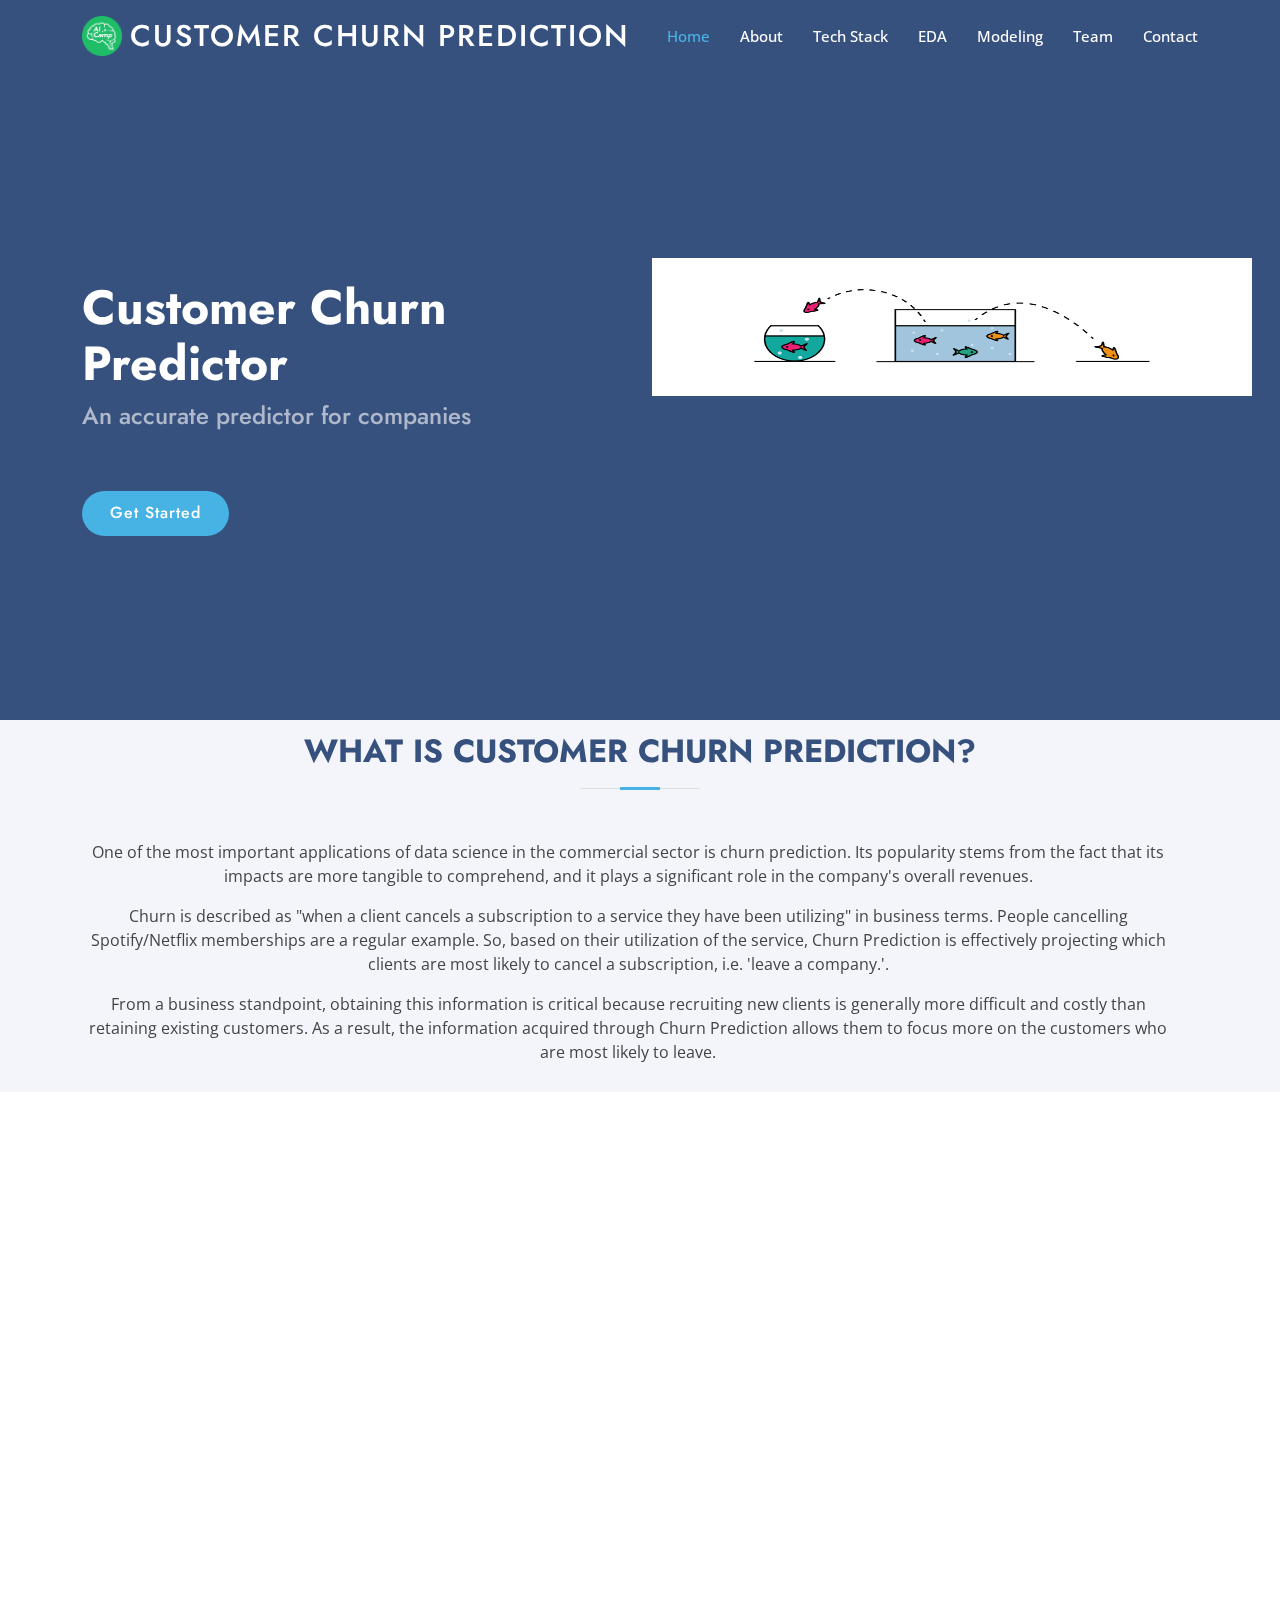
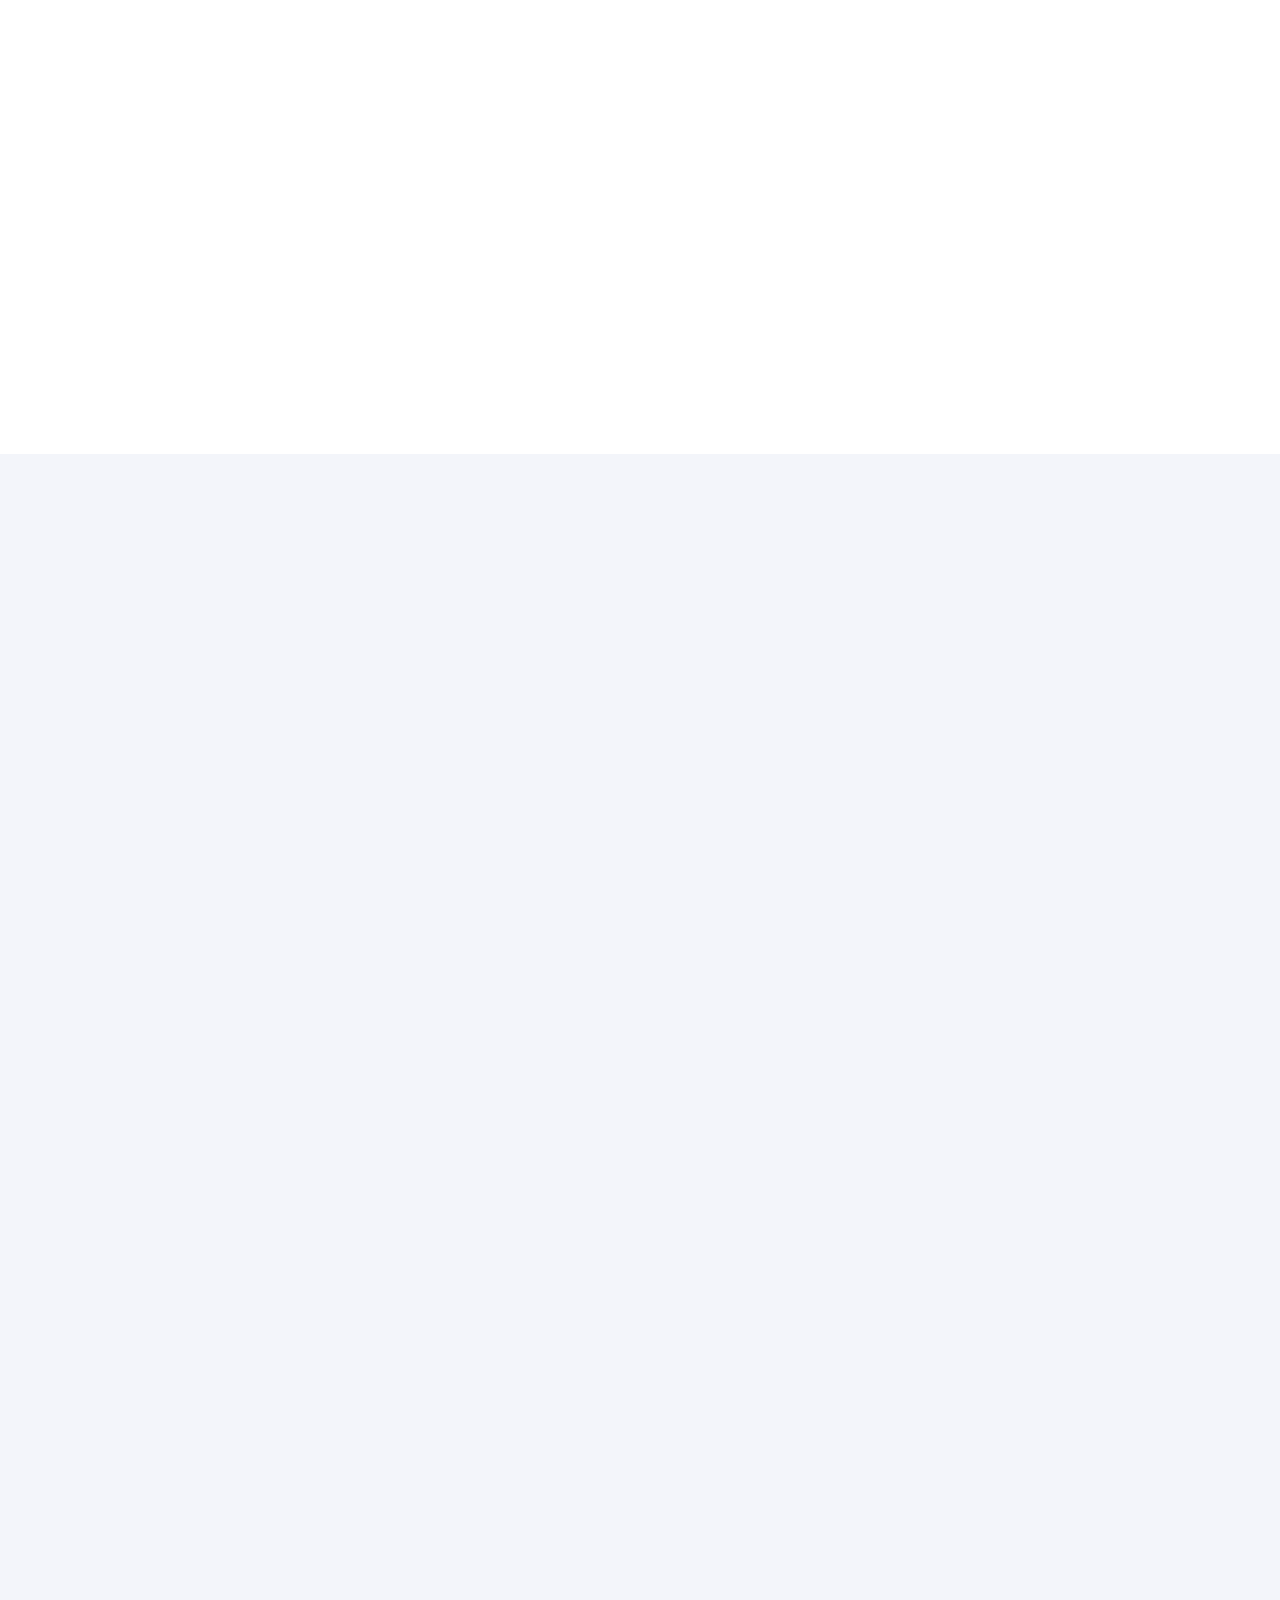
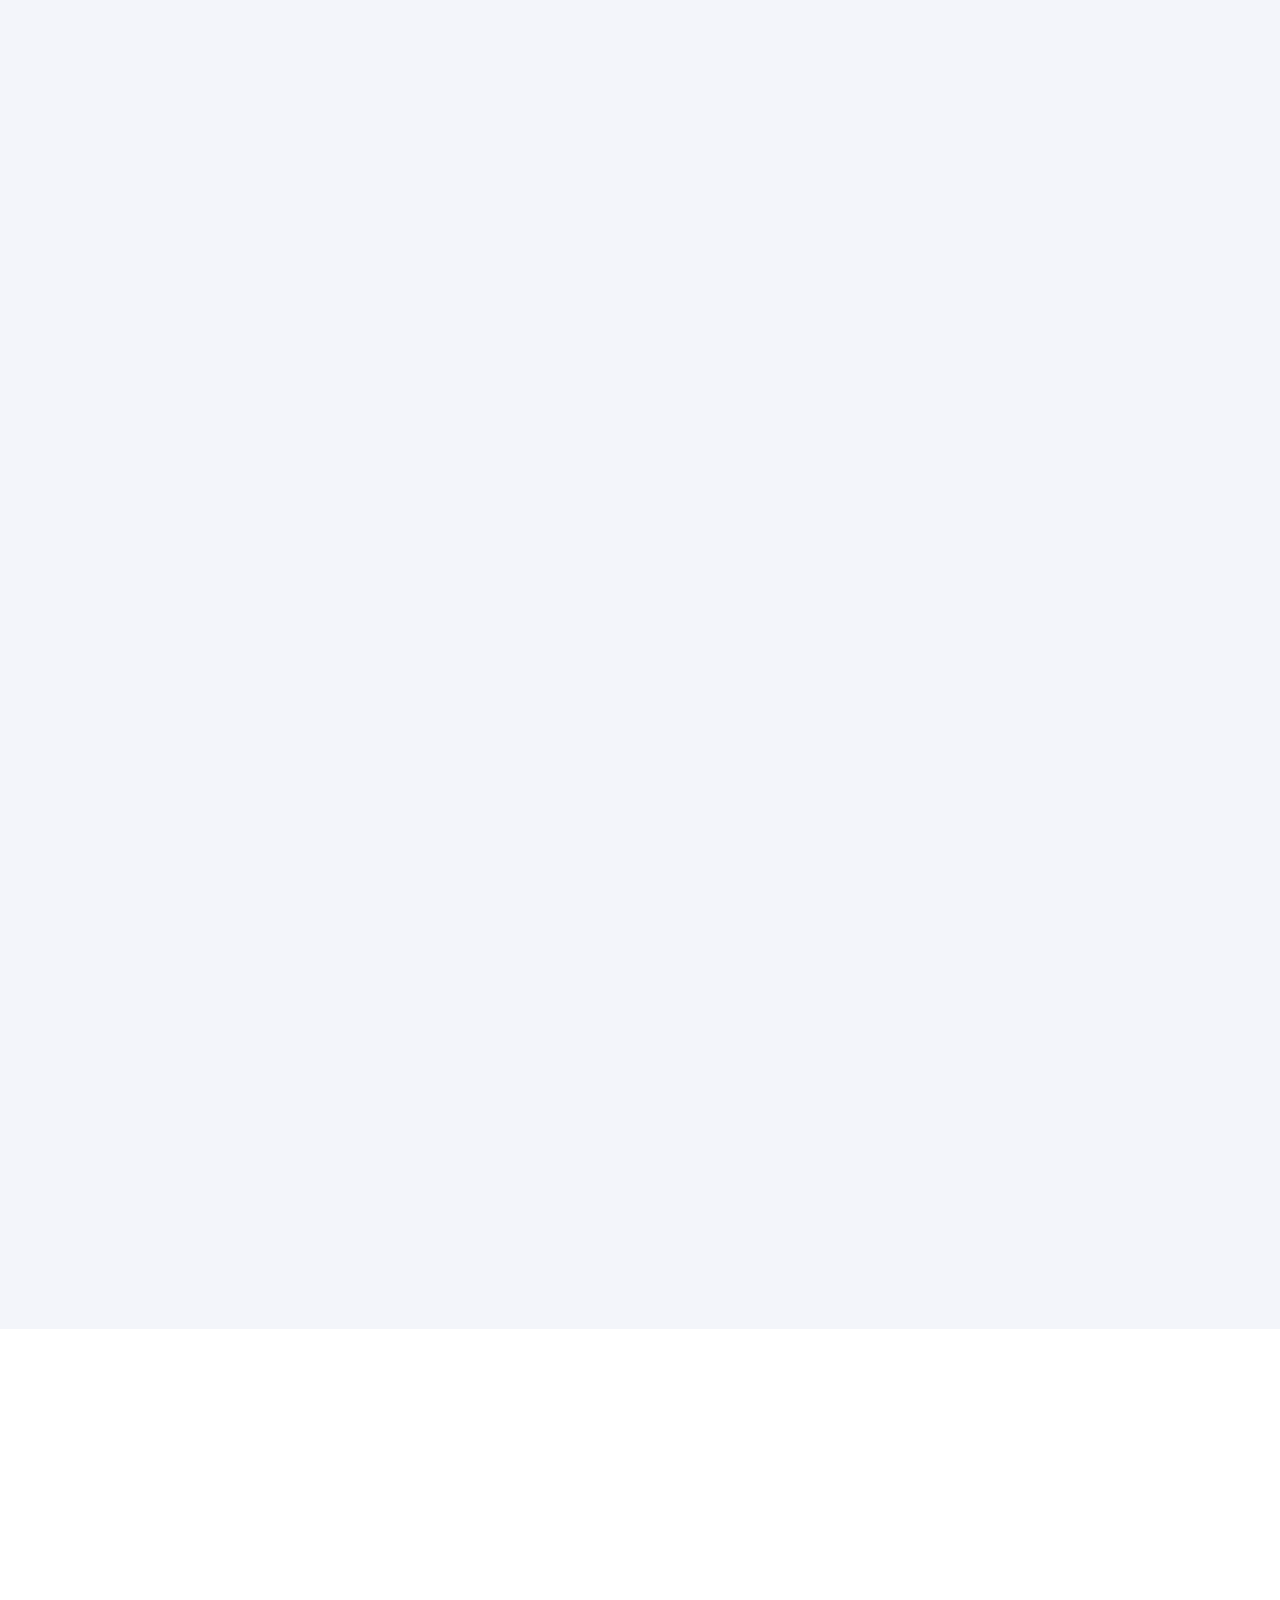
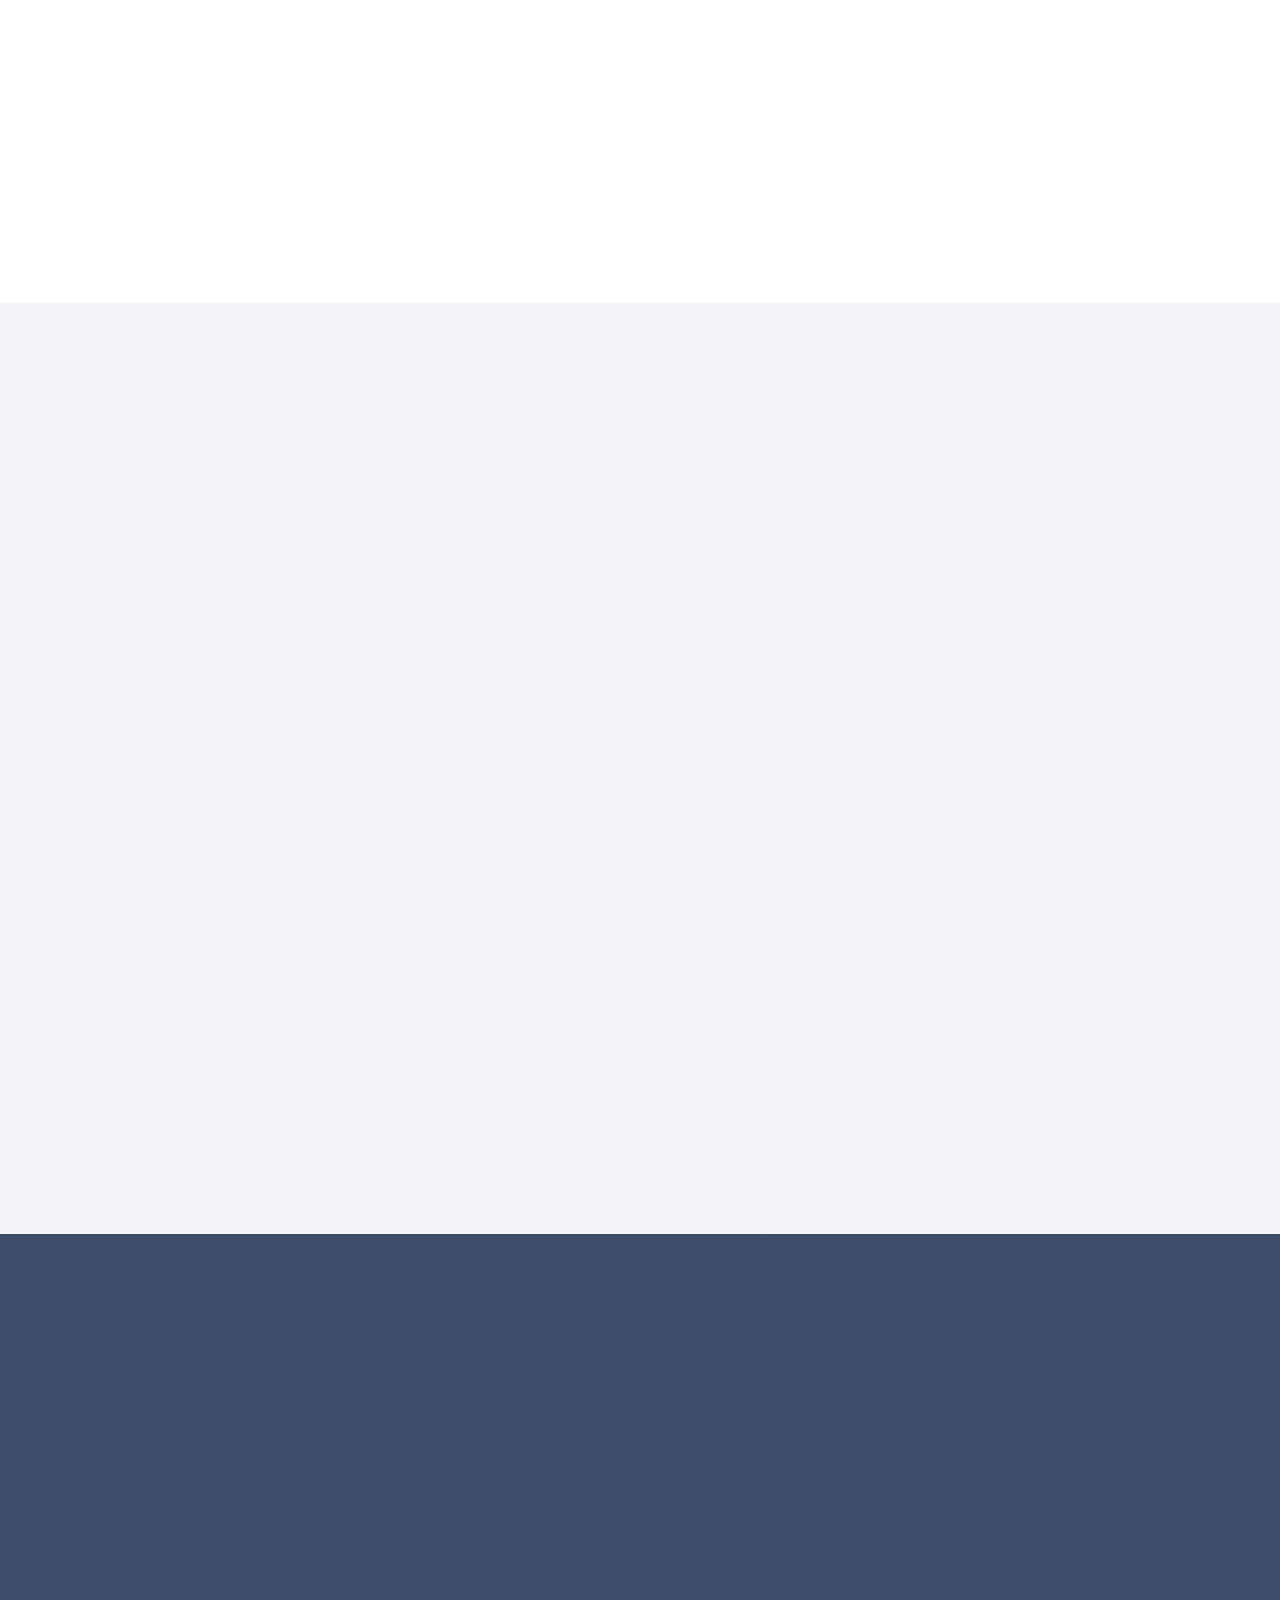
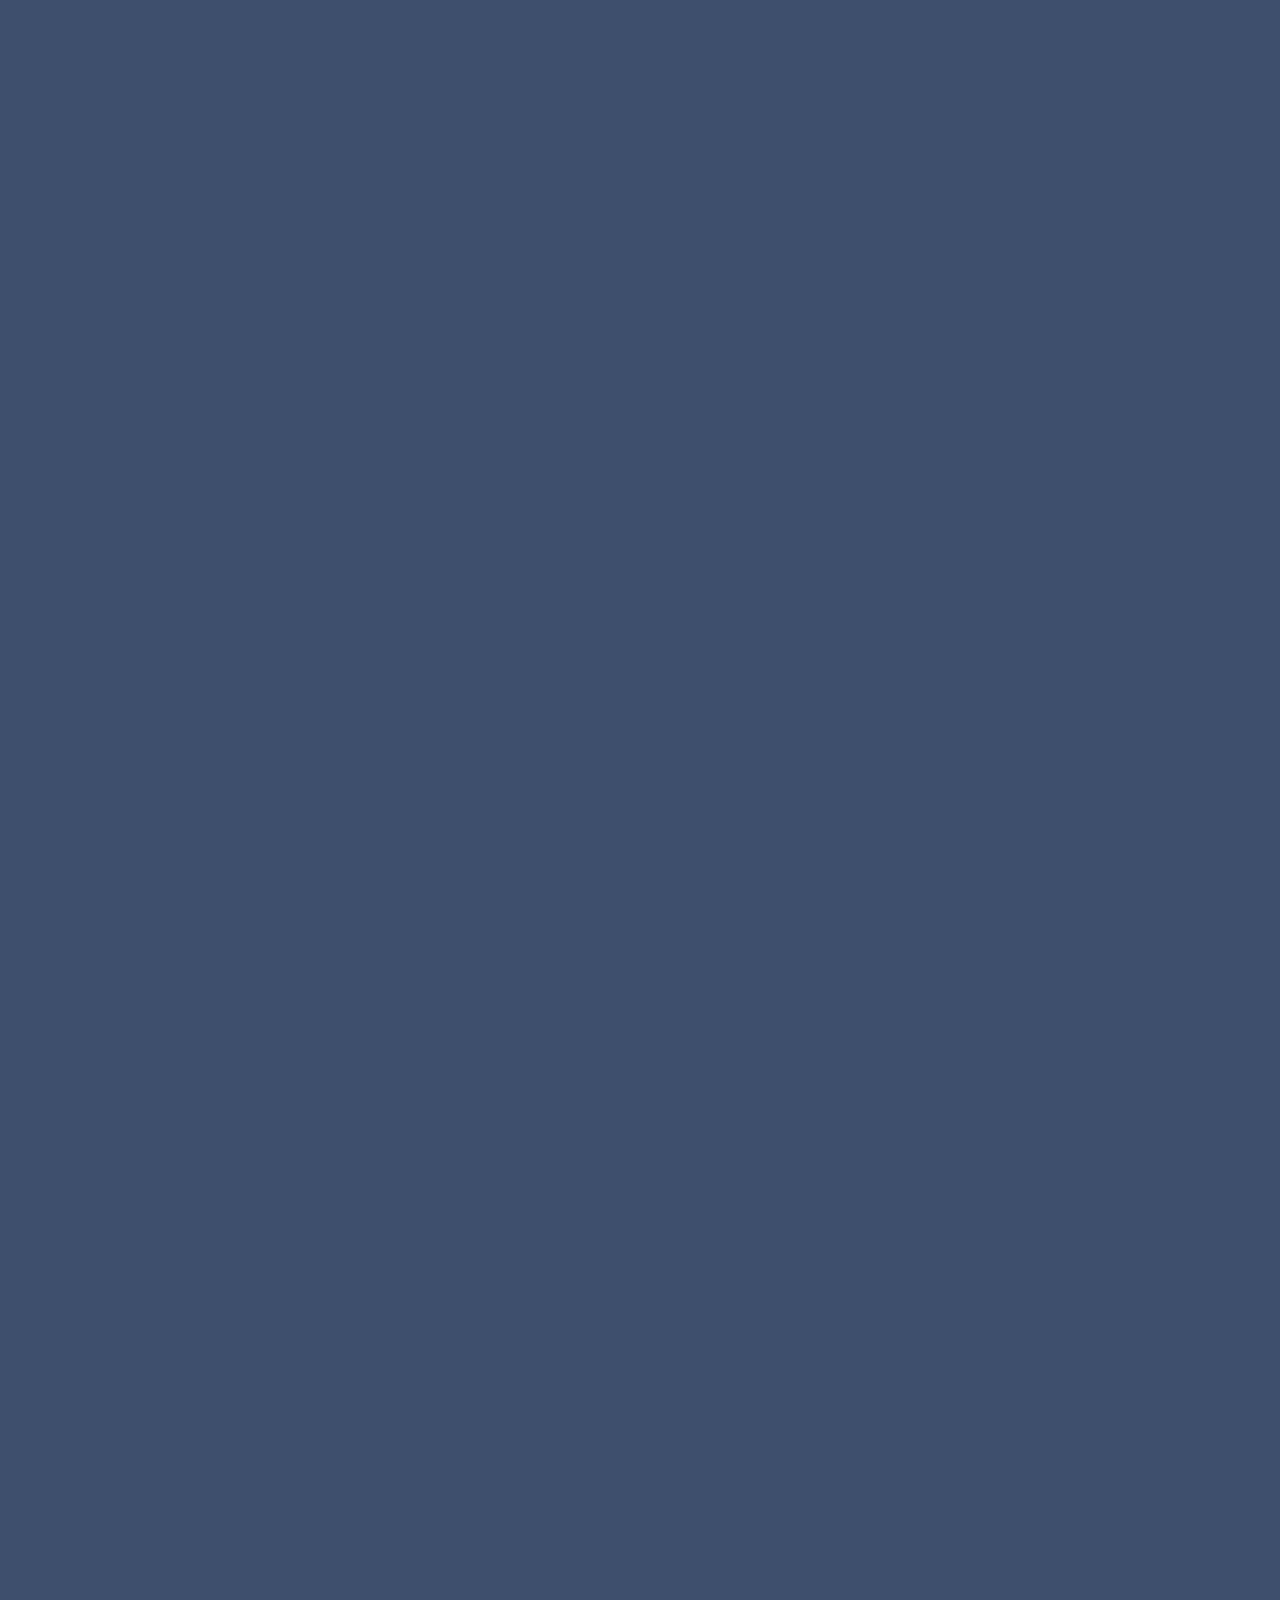
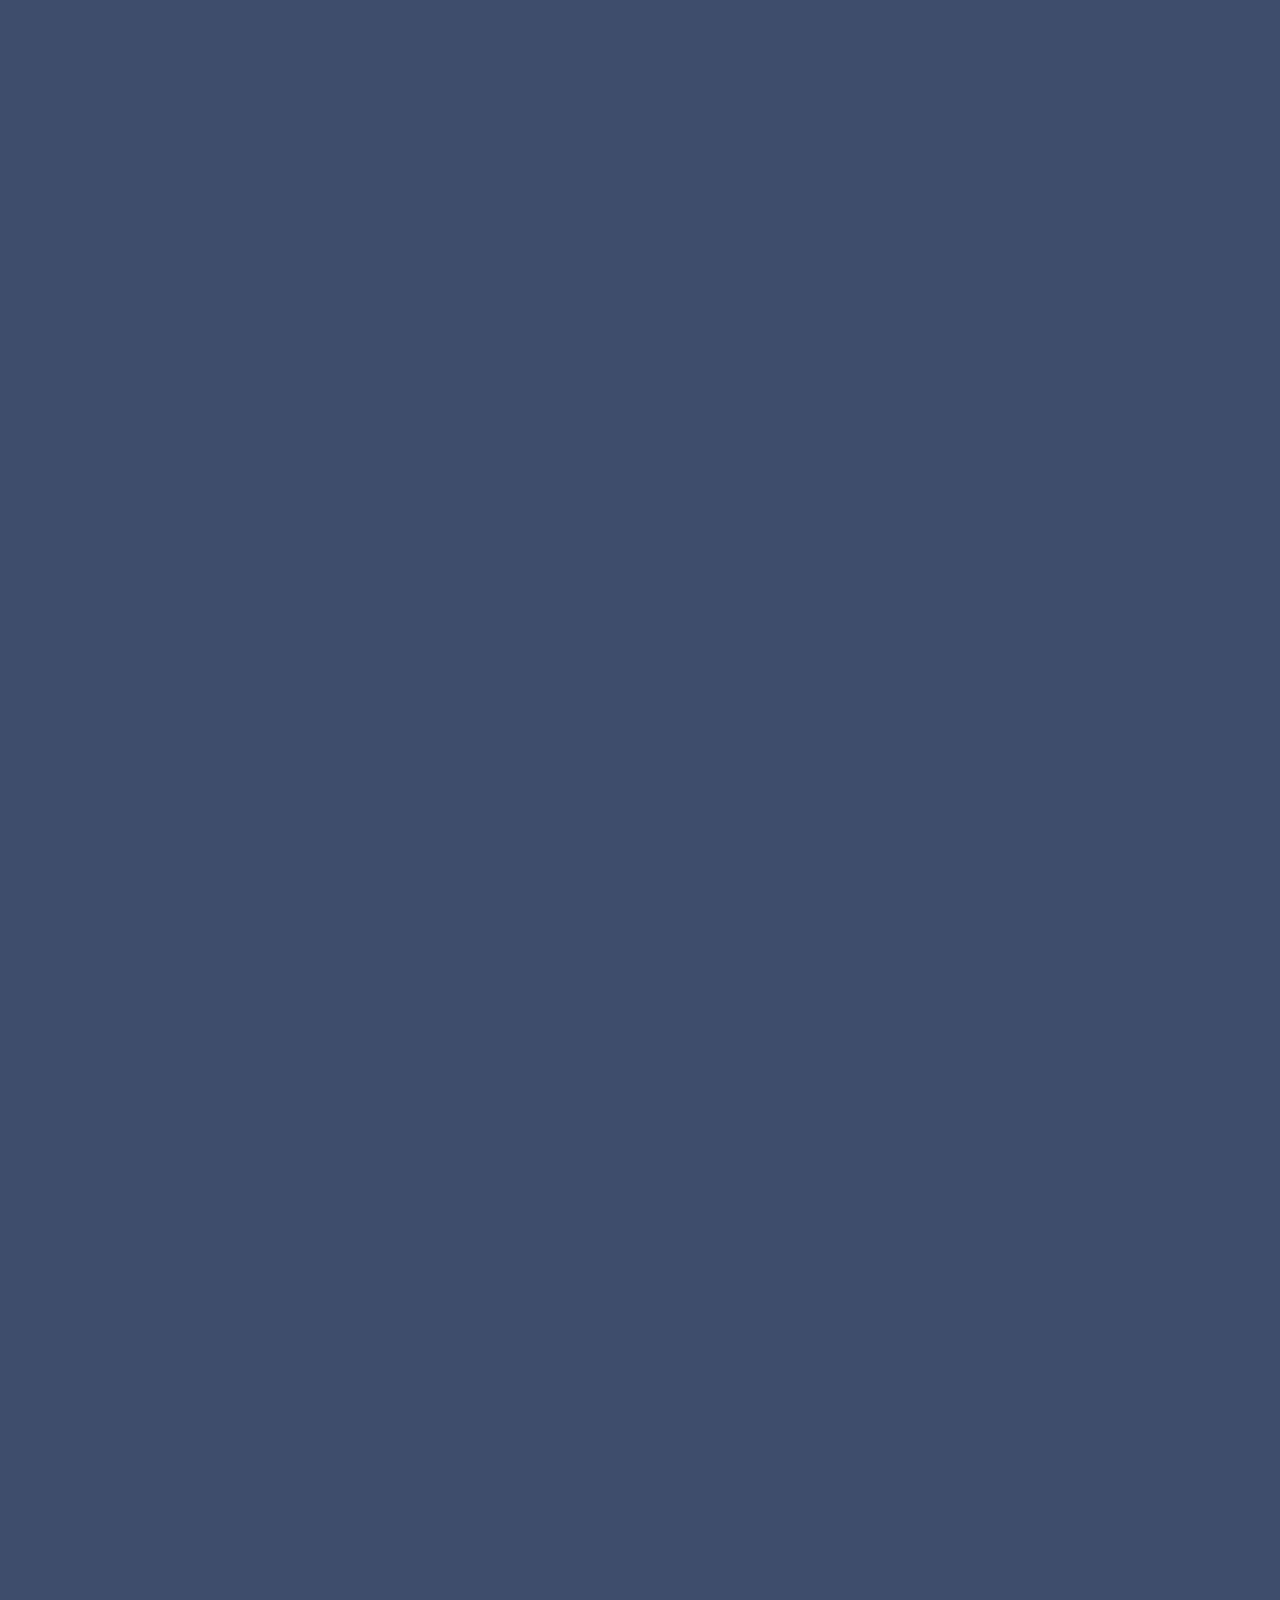
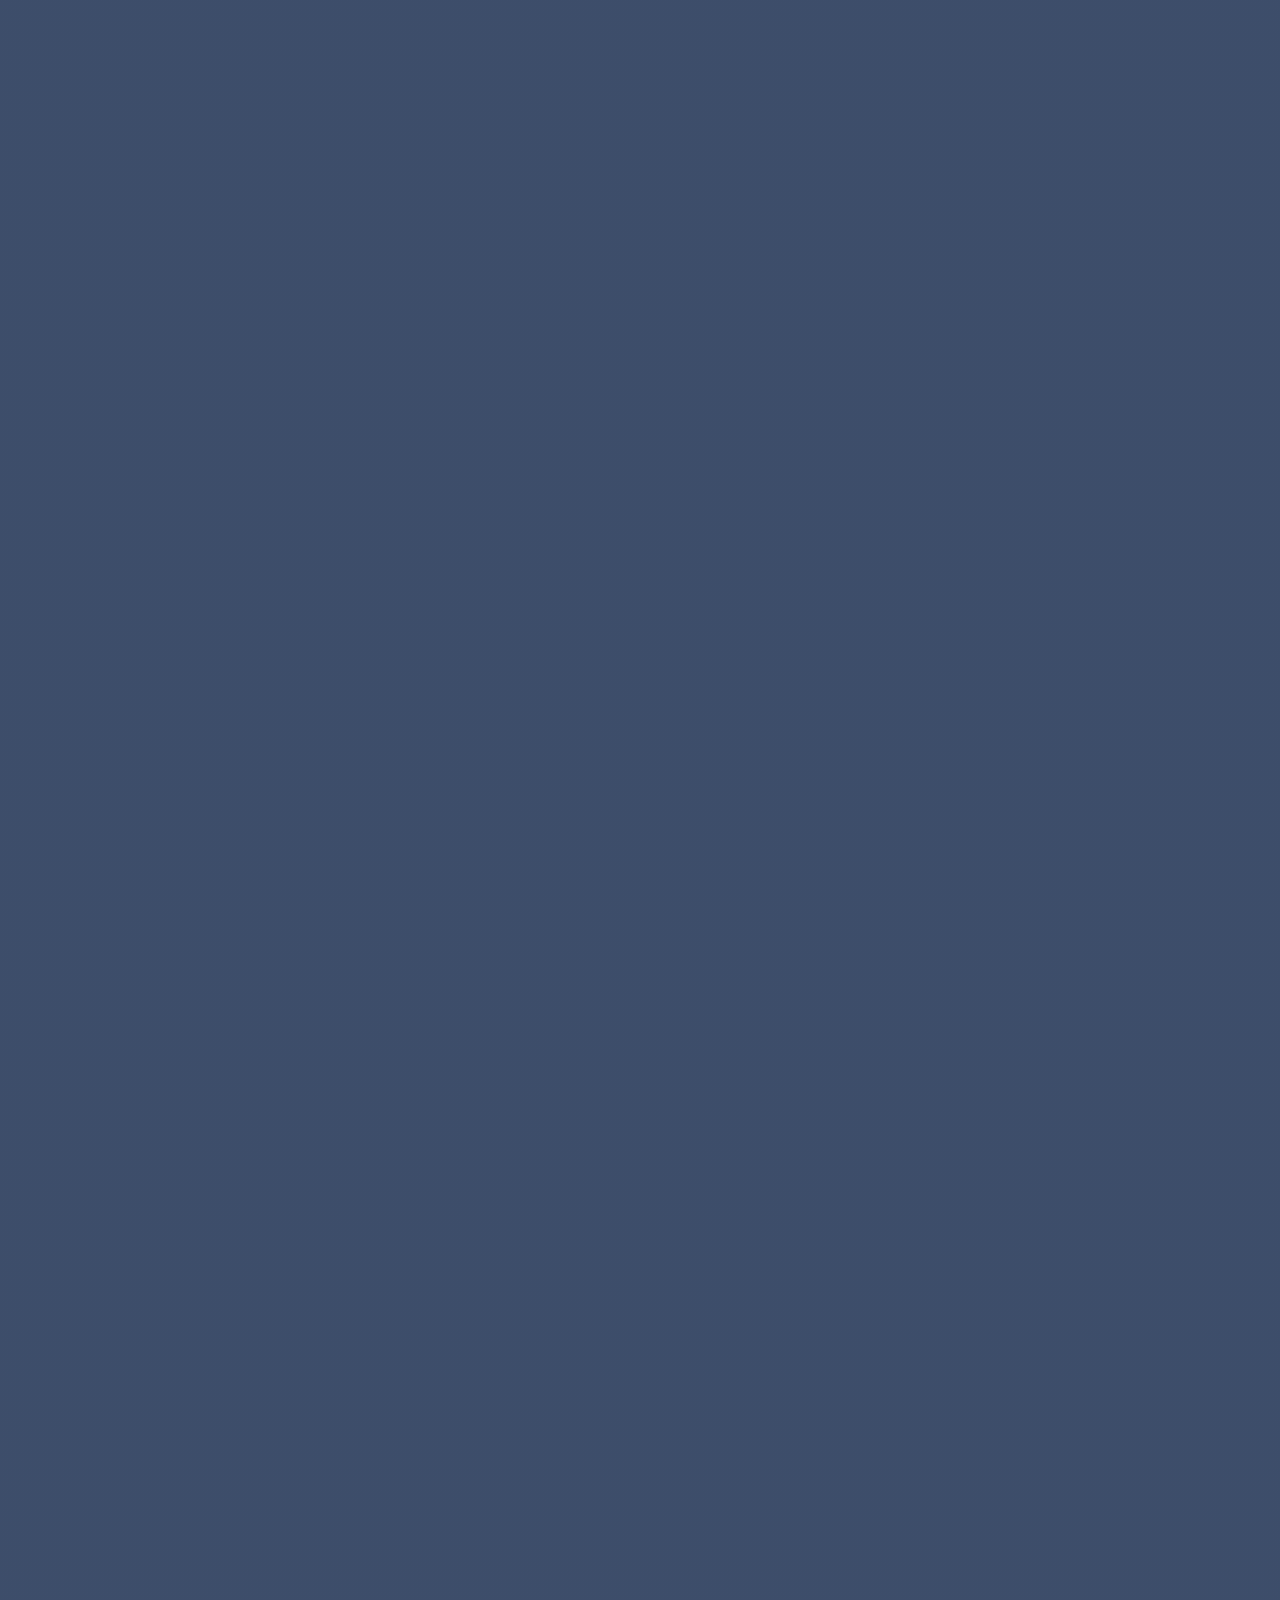
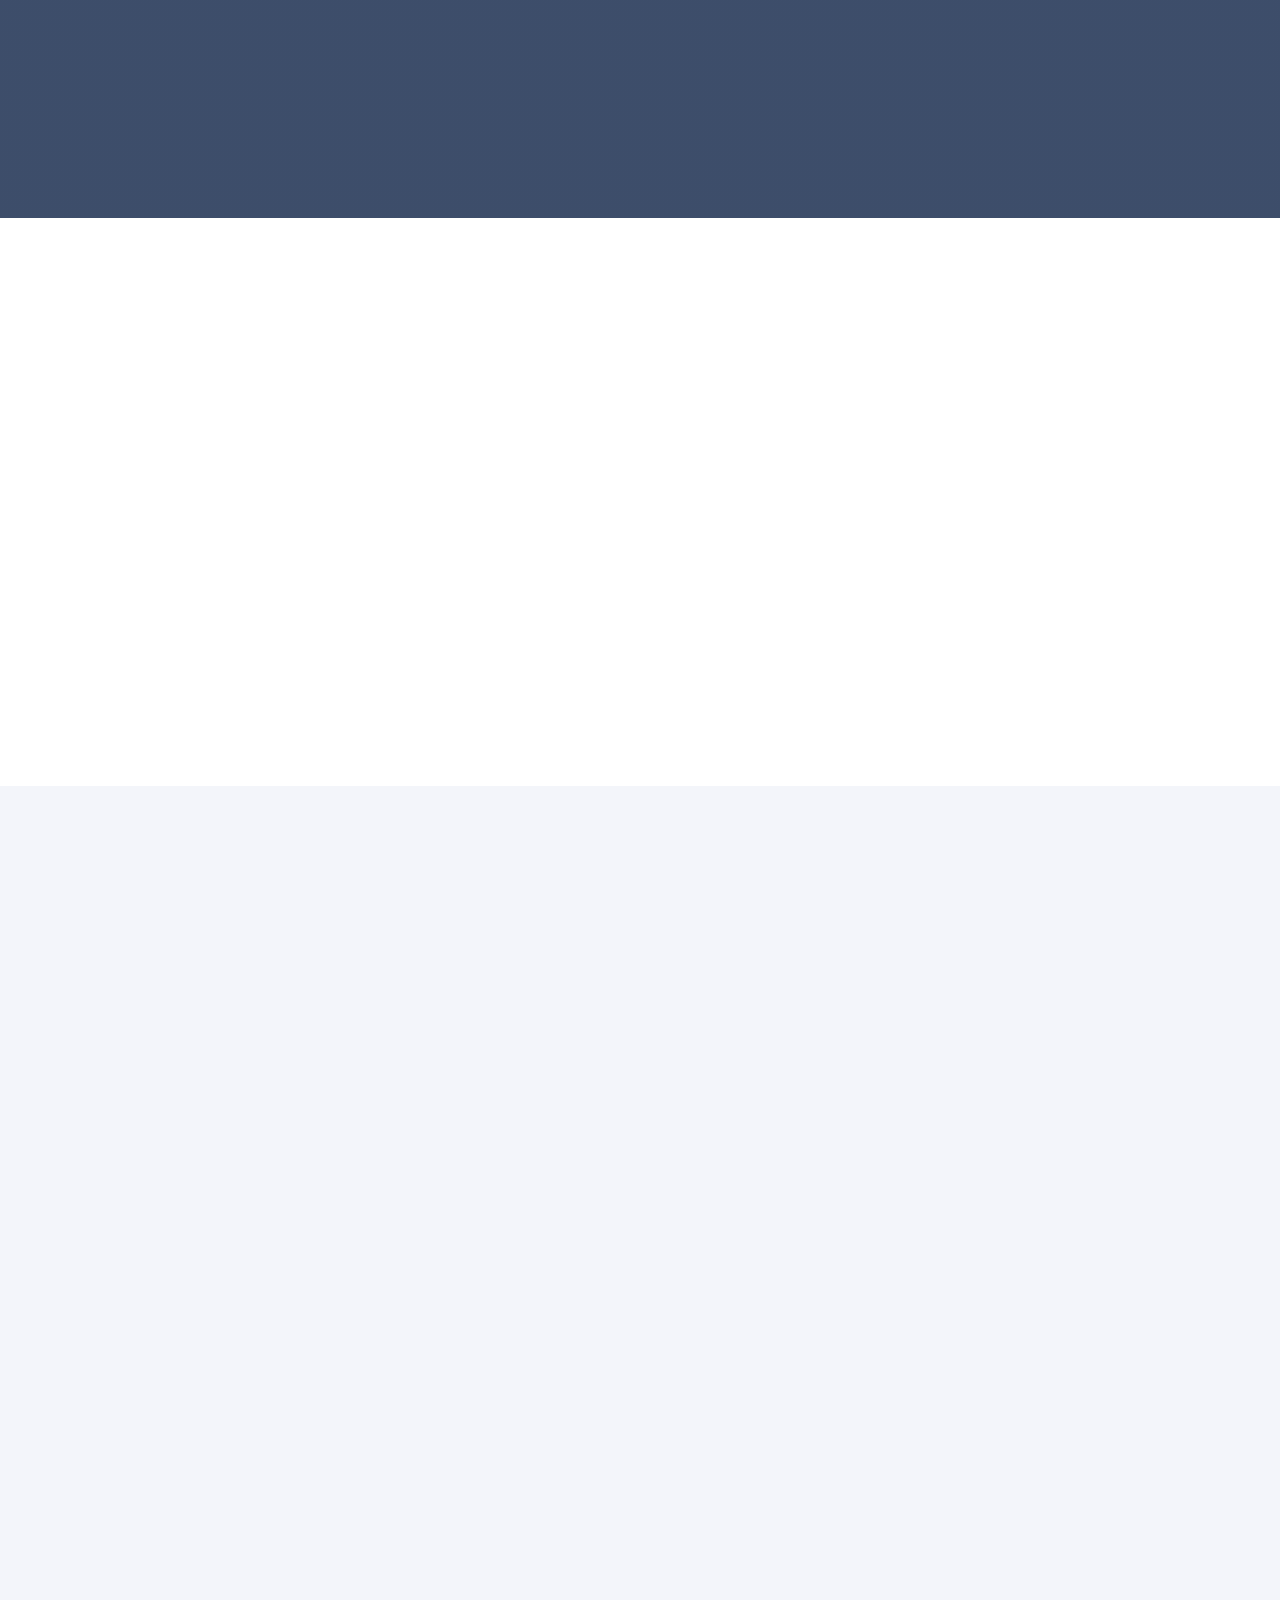
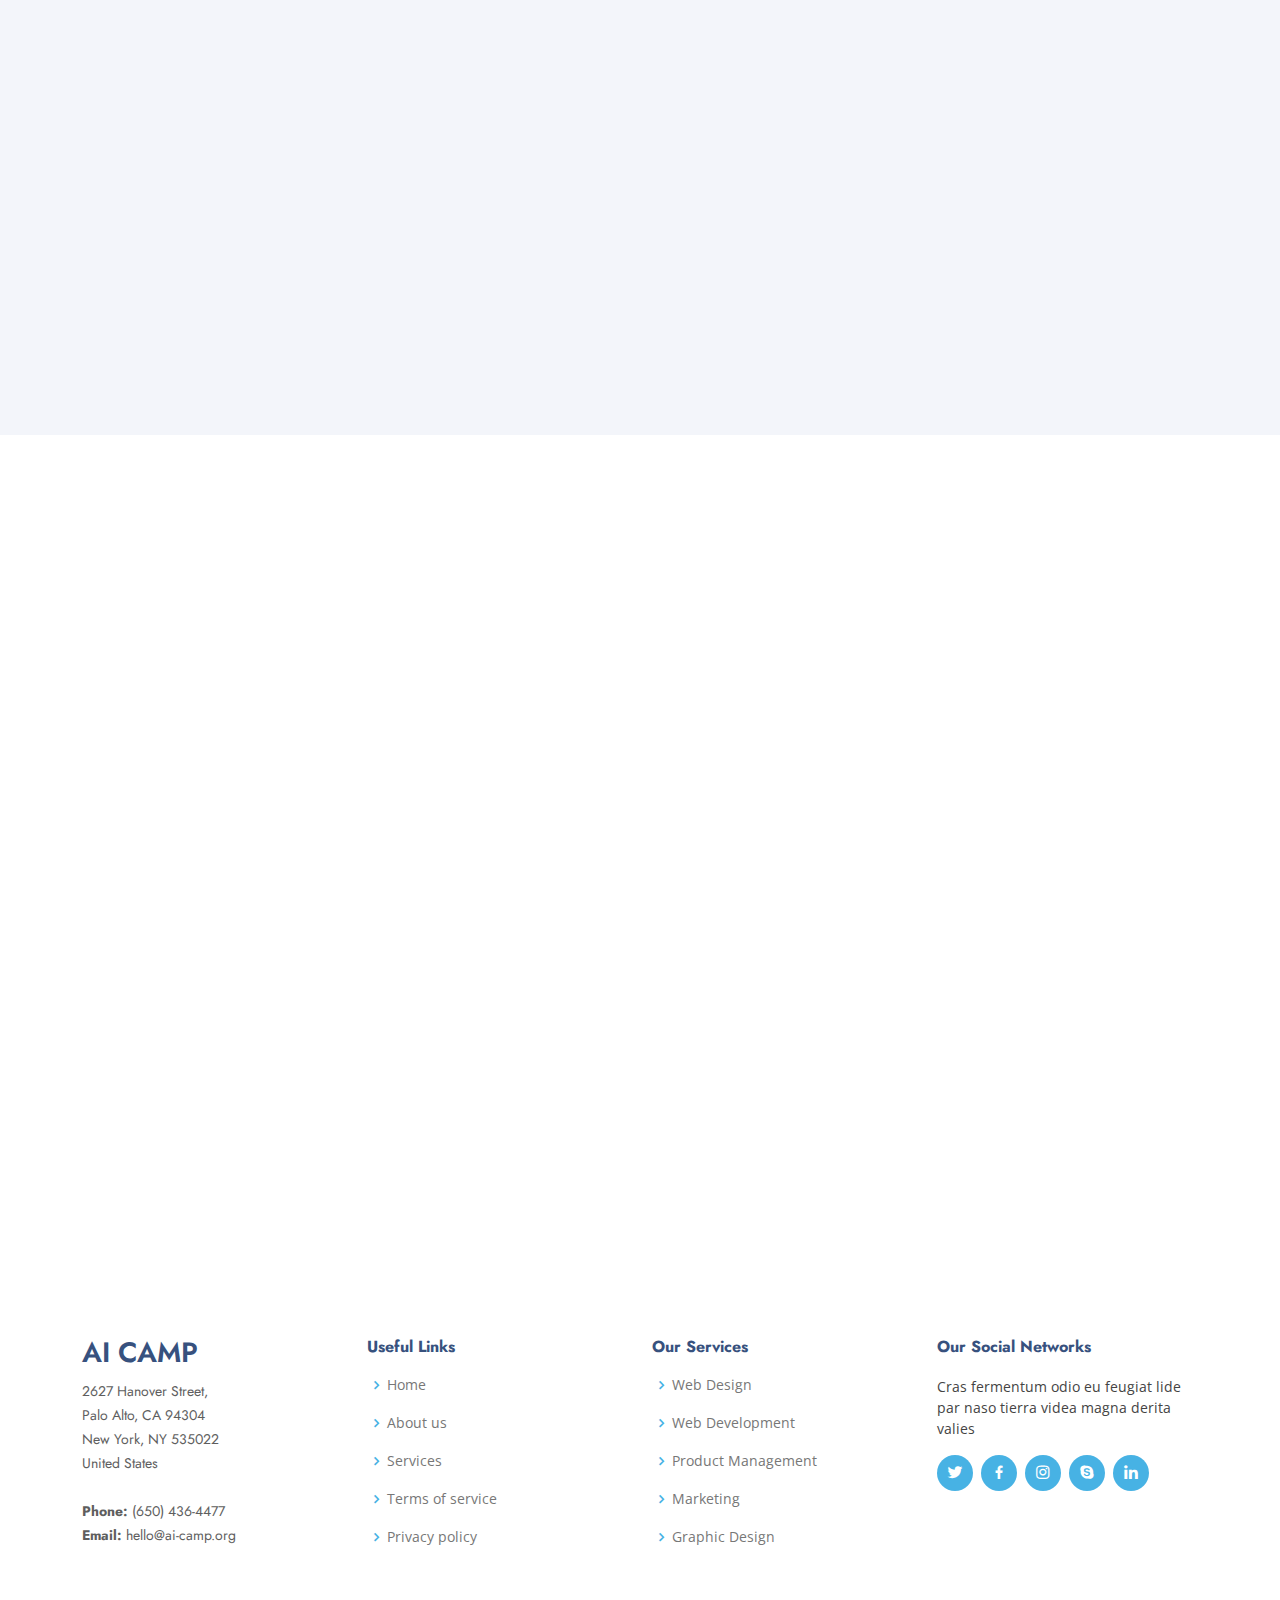
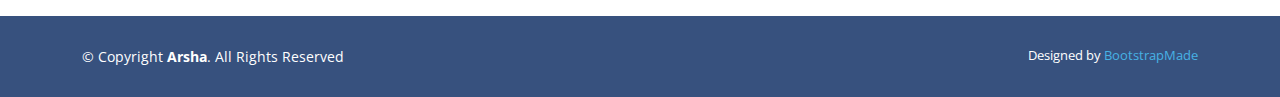
==== commit 2913fa37: "Add flask project" ====
--- a/Final/Arsha/index.html
+++ b/Final/Arsha/index.html
@@ -50,28 +50,11 @@
         <ul>
           <li><a class="nav-link scrollto active" href="#hero">Home</a></li>
           <li><a class="nav-link scrollto" href="#about">About</a></li>
-          <li><a class="nav-link scrollto" href="#services">Services</a></li>
-          <li><a class="nav-link   scrollto" href="#portfolio">Portfolio</a></li>
+          <li><a class="nav-link scrollto" href="#services">Tech Stack</a></li>
+          <li><a class="nav-link scrollto" href="#portfolio">EDA</a></li>
+          <li><a class="nav-link scrollto" href="#skills">Modeling</a></li>
           <li><a class="nav-link scrollto" href="#team">Team</a></li>
-          <li class="dropdown"><a href="#"><span>Drop Down</span> <i class="bi bi-chevron-down"></i></a>
-            <ul>
-              <li><a href="#">Drop Down 1</a></li>
-              <li class="dropdown"><a href="#"><span>Deep Drop Down</span> <i class="bi bi-chevron-right"></i></a>
-                <ul>
-                  <li><a href="#">Deep Drop Down 1</a></li>
-                  <li><a href="#">Deep Drop Down 2</a></li>
-                  <li><a href="#">Deep Drop Down 3</a></li>
-                  <li><a href="#">Deep Drop Down 4</a></li>
-                  <li><a href="#">Deep Drop Down 5</a></li>
-                </ul>
-              </li>
-              <li><a href="#">Drop Down 2</a></li>
-              <li><a href="#">Drop Down 3</a></li>
-              <li><a href="#">Drop Down 4</a></li>
-            </ul>
-          </li>
           <li><a class="nav-link scrollto" href="#contact">Contact</a></li>
-          <li><a class="getstarted scrollto" href="#about">Get Started</a></li>
         </ul>
         <i class="bi bi-list mobile-nav-toggle"></i>
       </nav><!-- .navbar -->
@@ -113,63 +96,169 @@
       <div class="container">
 
         <div class="row" data-aos="zoom-in">
-
-           <h2>What is Customer Churn Prediction</h2>
+          
+        <div class="section-title">
+          <h2>What is Customer Churn Prediction?</h2>  
+            <p>
+
+     
         </div>
 
         <div class="row content">
-          <div class="col-lg-6">
-            <p>
-             
+          <div class="col-lg-12">
+            <p>
 One of the most important applications of data science in the commercial sector is churn prediction. Its popularity stems from the fact that its impacts are more tangible to comprehend, and it plays a significant role in the company's overall revenues.
+            </p>
+            
+              <p>
+            
+                Churn is described as "when a client cancels a subscription to a service they have been utilizing" in business terms. People cancelling Spotify/Netflix memberships are a regular example. So, based on their utilization of the service, Churn Prediction is effectively projecting which clients are most likely to cancel a subscription, i.e. 'leave a company.'. </p>
+            
+          
+            <p>
+        
+            From a business standpoint, obtaining this information is critical because recruiting new clients is generally more difficult and costly than retaining existing customers. As a result, the information acquired through Churn Prediction allows them to focus more on the customers who are most likely to leave.
+            </p>
+
+          </div>
+        </div>
+      </div>
+       </div>
+    </section><!-- End Cliens Section -->
+
+    <!-- ======= Our Goals Section ======= -->
+     <section id="about" class="about">
+      <div class="container" data-aos="fade-up">
+
+        <div class="section-title">
+<!--           <h2>Conclusion</h2>   -->
+            <p>
+          <h2>Goals</h2>
+        </div>
+
+        <div class="row content">
+          <ul>
+           <li>
+          <div class="col-lg-12">
+               <span style="font-size: 350%; color: #FF5722;">&#10112;</span>
+            <p>
+             What features are significant in prediction the churn in a customer. 
+            </p>
+            
+          <!--             <a href="#" class="btn-learn-more">Learn More</a> -->
+          </div>
+        </li>
+            <li>
+          <div class="col-lg-12">
+            <span style="font-size: 350%; color: #FF5722;">&#10113;</span>
+            <p>
+             To suggest measure in order to improve the retention rate with respect to customer category.
+            </p>
+            <br>
+      
+          </div></li> 
+            
+          </ul>
+        </div>
+
+      </div>
+    </section><!-- End About Us Section -->
+    <!-- ======= Our Goals Section ======= -->
+     <section id="about" class="about">
+      <div class="container" data-aos="fade-up">
+
+        <div class="section-title">
+<!--           <h2>Conclusion</h2>   -->
+            <p>
+          <h2>The Process</h2>
+        </div>
+
+        <div class="row content">
+          <div class="col-lg-4">
+            <h3>Data Exploration</h3>
+            <p>
+             Following we needed to train our data. This was accomplished by using 80% of the data for training and the other 20% for testing.
+            </p>
+            <br>
+<!--             <a href="#" class="btn-learn-more">Learn More</a> -->
+          </div>
+          
+          <div class="col-lg-4">
+            <h3>Machine Learning Model Training</h3>
+            <p>
+             We first had to find a data set that fit our specifications. Once we had done that we needed to clean the data set up by removing columns and converting some of the data.
             </p>
             <br>
             <ul>
-              <p> Churn is described as "when a client cancels a subscription to a service they have been utilizing" in business terms. People cancelling Spotify/Netflix memberships are a regular example. So, based on their utilization of the service, Churn Prediction is effectively projecting which clients are most likely to cancel a subscription, i.e. 'leave a company.'. </p>
             </ul>
           </div>
-          <div class="col-lg-6 pt-4 pt-lg-0">
-            <p>
-              From a business standpoint, obtaining this information is critical because recruiting new clients is generally more difficult and costly than retaining existing customers. As a result, the information acquired through Churn Prediction allows them to focus more on the customers who are most likely to leave.
-            </p>
-
-          </div>
-        </div>
-
-      </div>
-    </section><!-- End Cliens Section -->
-
-    <!-- ======= About Us Section ======= -->
-    <section id="about" class="about">
+          <div class="col-lg-4">
+            <h3>Aid the Companies</h3>
+            <p>
+             Following that we needed to train our data. This was accomplished by using 80% of the data for training and 20% for testing. As a result we were able to get accurate results.<strong></strong>
+            </p>
+            
+<!--             <a href="#" class="btn-learn-more">Learn More</a> -->
+          </div>
+          
+        </div>
+
+      </div>
+    </section><!-- End About Us Section -->
+    
+    
+    <section id="services" class="services section-bg">
       <div class="container" data-aos="fade-up">
-
-        <div class="section-title">
-          <h2>About Us</h2>
-        </div>
-
-        <div class="row content">
-          <div class="col-lg-6">
-            <p>
-              We are a group of high school students working on machine learning models that predict if a customer will leave or not leave a company.
-            </p>
-            <br>
-            <ul>
-              <li><i class="ri-check-double-line"></i> Decision Tree, and XG Boost were just a couple of the machine learning models used. </li>
-            </ul>
-          </div>
-          <div class="col-lg-6 pt-4 pt-lg-0">
-            <p>
-              AI Camp has provided us with the resources we needed to make this model and website that works right along side it.
-            </p>
-            <a href="#" class="btn-learn-more">Learn More</a>
-          </div>
-        </div>
-
-      </div>
-    </section><!-- End About Us Section -->
+        
+      <div class="section-title">
+          <h2>Tech Stack</h2>
+          <p>This section explains the technologies required to produce our product.</p>
+        </div>
+
+        <div class="row">
+          <div class="col-xl-3 col-md-6 d-flex align-items-stretch" data-aos="zoom-in" data-aos-delay="100">
+            <div class="icon-box">
+              <div class="icon"><i class="bx bxl-dribbble"></i></div>
+              <h4><a href="">Website Development</a></h4>
+              <p>For the development of this website, we used HTML, JavaScript, CSS, Github, Bootstrap and Flask Framework. All of these tools played crucial roles in making development fast and easy.</p>
+            </div>
+          </div>
+
+          <div class="col-xl-3 col-md-6 d-flex align-items-stretch mt-4 mt-md-0" data-aos="zoom-in" data-aos-delay="200">
+            <div class="icon-box">
+              <div class="icon"><i class="bx bx-file"></i></div>
+              <h4><a href="">Collaborative Workspace</a></h4>
+              <p>Speaking of crucial roles, Cocalc, Zoom, and Discord, were some of the most crucial technologies in this stack. Without these tools, it would've been extremely hard to collaborate both when coding and when communicating.</p>
+               
+            </div>
+          </div>
+
+          <div class="col-xl-3 col-md-6 d-flex align-items-stretch mt-4 mt-xl-0" data-aos="zoom-in" data-aos-delay="300">
+            <div class="icon-box">
+              <div class="icon"><i class="bx bx-tachometer"></i></div>
+              <h4><a href="">Data Analysis</a></h4>
+              <p>For our Data Analysis we used: Seaborn, Pyhton, Plotly, Pandas, Numpy, and Matplotlib. While you may only see Plotly graphs on the website, we used a plethora of other libraries to understand the data before creating interactive plotly graphs with the knowledge we had from our EDA.</p>
+            </div>
+          </div>
+
+          <div class="col-xl-3 col-md-6 d-flex align-items-stretch mt-4 mt-xl-0" data-aos="zoom-in" data-aos-delay="400">
+            <div class="icon-box">
+              <div class="icon"><i class="bx bx-layer"></i></div>
+              <h4><a href="">Machine Learning</a></h4>
+              <p>Finally, for the machine learning portion of our project, we used Sklearn, Xgboost, SVC, Random Forests, Decision Trees, and many other models. The purpose of using so many was to ensure we gave the most accurate results. </p>
+            </div>
+          </div>
+
+        </div>
+
+      </div>
+    </section>
+    
+    
+    
 
     <!-- ======= Why Us Section ======= -->
-    <section id="why-us" class="why-us section-bg">
+    <section id="portfolio" class="why-us section-bg">
       <div class="container-fluid" data-aos="fade-up">
 
         <div class="row">
@@ -356,7 +445,7 @@
           <div class="col-xl-3 col-md-6 d-flex align-items-stretch" data-aos="zoom-in" data-aos-delay="100">
             <div class="icon-box">
               <div class="icon"><i class="bx bxl-dribbble"></i></div>
-              <h4><a href="">Support Vector Classification</a></h4>
+              <h4><a>Support Vector Classification</a></h4>
               <p>Support Vector Classification makes sure that you succeed by having the highest recall rate. To put into laymen terms Support Vector Classification is a very smart machine that uses these classification algorithms to get you the most reliable data. Since this had the highest success rate (93%) it is also our most expensive yet most reliable option. This is recommended for large companies that use subscription service and online services. </p>
             </div>
           </div>
@@ -364,7 +453,7 @@
           <div class="col-xl-3 col-md-6 d-flex align-items-stretch mt-4 mt-md-0" data-aos="zoom-in" data-aos-delay="200">
             <div class="icon-box">
               <div class="icon"><i class="bx bx-file"></i></div>
-              <h4><a href="">Random Forest</a></h4>
+              <h4><a>Random Forest</a></h4>
               <p>Random Forest is another powerful machine learning model that uses multiple decision trees from the Decision Tree model to predict an outcome. Since this is our second best product it is also our one of our second most reliable model (90%) and is recommended for subscription based companies.</p>
                
             </div>
@@ -373,7 +462,7 @@
           <div class="col-xl-3 col-md-6 d-flex align-items-stretch mt-4 mt-xl-0" data-aos="zoom-in" data-aos-delay="300">
             <div class="icon-box">
               <div class="icon"><i class="bx bx-tachometer"></i></div>
-              <h4><a href="">Decision Tree</a></h4>
+              <h4><a>Decision Tree</a></h4>
               <p>Decision Trees are a bunch of true or false statements that rely on classification questions. This product should be used by small to medium companies that use online services and want to cater ads to a certain demographic. Since this machine was given our third highest success rate certification this is also our base option.</p>
             </div>
           </div>
@@ -381,7 +470,7 @@
           <div class="col-xl-3 col-md-6 d-flex align-items-stretch mt-4 mt-xl-0" data-aos="zoom-in" data-aos-delay="400">
             <div class="icon-box">
               <div class="icon"><i class="bx bx-layer"></i></div>
-              <h4><a href="">XG Boosting</a></h4>
+              <h4><a>XG Boosting</a></h4>
               <p>XG Boosting is gradient boosted Decision trees. This was one of our lowest success rate of the four and as a result we recommend this to small companies that want to get into online retailing. This way you can try and cater your ads to a demographic that is interested in your product. Since this has the lowest success rate it is also considered our budget option.</p>
             </div>
           </div>
@@ -396,8 +485,8 @@
       <div class="container" data-aos="zoom-in">
 
         <div class="row">
-          <div class="col-lg-9 text-center text-lg-start">
-            <h3>Our Machine Learning Models</h3>
+<!--           <div class="col-lg-9 text-center text-lg-start"> -->
+            <h2 style="color:white;">Our Machine Learning Models</h2>
                       <br>
           <br>
             <h3>XG Boost</h3>
@@ -405,27 +494,54 @@
               XGBoost is an extension to gradient boosted decision trees (GBM) and specially designed to improve speed and performance. It implements Machine Learning algorithms under the Gradient Boosting framework, and  it provides parallel tree boosting to solve many data science problems in a fast and accurate way. 
             </p>
             <br>
+              <center>
+              <img src="assets/img/img_xg.jpeg" width="400" height = "350">
+              </center>
+              <br>
+              <br>
+              <br>
+            <h4 style="color:white;">
+              <br>
+              <br>
+              XGBoost Results:
+                </h4>
+          <p>
+            Here we have a confusion matrix with the results of the linear regression applied on our testing dataset. A confusion matrix for a classification problem tells us the number of correct and incorrect predictions for every class(Exited or Non- Exited). XgBoost performed well on the dataset.
+          </p>
+              <center>
+          
+              <iframe width="700" height="700" title="Correlation Table of Features" src="assets/xg_reg_cf.html"></iframe>
+              </center>
+
+          
+           <h3>
+          <br>
+          <br>
+             Random Forest Classifier</h3>
+          <p>
+            We use Random Forest Classification in order to address the issue of 'over-fitting' that a single tree may exhibit; so by using multiple decision trees it's able to vote on the most common classification. Random forest uses a technique called bagging to build full decision trees in parallel from random bootstrap samples of the data set. The final prediction is an average of all of the decision tree predictions. They're generally more accurate than single decision trees, but also more memory-consuming.
+
+          </p>
+          <br>
           <div>
             <center>
-            <img src="assets/img/img_xg.jpeg" width="350" height = "350">
+            <img src="assets/img/img_rf.jpeg" width="350" height = "350" border-radius: 5%;>
               </center>
           </div>
-            <iframe width="600" height="600" title="Correlation Table of Features" src="assets/xg_reg_cf.html"></iframe>
-          </div>
-          <br>
-          <br>
-           <h3>Random Forest Classifier</h3>
+          <br>
+          <br>
+          <h4 style="color:white;">
+              <br>
+              <br>
+             Random Forest Results:
+                </h4>
           <p>
-            We use Random Forest Classification in order to address the issue of 'overfitting' that a single tree may exhibit; so by using multiple decision trees it's able to vote on the most common classification. Random forest uses a technique called bagging to build full decision trees in parallel from random bootstrap samples of the data set. The final prediction is an average of all of the decision tree predictions. They're generally more accurate than single decision trees, but also more memory-consuming.
-
+            Here is the confusion matrix that shows the results from Random Forest Classifier. This matrix had a lower correlation than the other models. 
           </p>
           <br>
-          <div>
-            <center>
-            <img src="assets/img/img_rf.jpeg" width="350" height = "350">
-              </center>
-          </div>
+          <center>
            <iframe width="600" height="600" title="Correlation Table of Features" src="assets/log_reg_rfc.html"></iframe>
+            </center>
                   <br>
           <br>
           <h3>Decision Tree Classifier</h3>
@@ -438,7 +554,20 @@
             <img src="assets/img/img_dt.jpeg" width="350" height = "350">
               </center>
           </div>
+          <br>
+          <br>
+          <h4 style="color:white;">
+              <br>
+              <br>
+             Decision Tree Results:
+                </h4>
+          <p>
+            Here is the confusion matrix that shows the results from Decision Tree Classifier, and this matrix performed slightly better than the Random Forest confusion matrix, but had about the same performance as Support Vector Classifier. 
+          </p>
+          <br>
+          <center>
            <iframe width="600" height="600" title="Correlation Table of Features" src="assets/log_reg_dt.html"></iframe>
+            </center>
           <h3>Support Vector Classifier</h3>
           <p>
             Support Vector Classifier uses an algorithm that splits the data given apart on a border called the hyperplane, separating the data into classes, which can make it capture complex relationship between certain features in our data. 
@@ -451,12 +580,23 @@
           </div>
           <br>
           <br>
+          <h4 style="color:white;">
+              <br>
+              <br>
+               SVM Results:
+                </h4>
+          <p>
+            Here is the confusion matrix that shows the results from the Support Vector Classifier, and this matrix's performance was subpar in this dataset. 
+          </p>
+          <center>
           <iframe width="600" height="600" title="Correlation Table of Features" src="assets/log_reg_cf.html"></iframe>
+            </center>
           <div class="col-lg-3 cta-btn-container text-center">
           </div>
         </div>
-
-      </div>
+          </div>
+
+<!--       </div> -->
     </section><!-- End Cta Section -->
 
     
@@ -465,21 +605,17 @@
       <div class="container" data-aos="fade-up">
 
         <div class="section-title">
-          <h2>Conclusion</h2>
-        </div>
-
-        <div class="row content">
-          <div class="col-lg-6">
-            <p>
-              In conclusion, focusing more on the recall, SVM clearly performed the best on our dataset for predicting If customer is going to churn or not. In terms of important features, we used all the features In the correlation map, we  didn't saw any specific feature with high correlation with the target variable or multicollinearity in the data.
-               There could be multiple reason of churn in a customer like sqitching to the conpetitor, missing functionality, Poor customer fit, etc. If possible we can explore more and add the data where we could find the reason of the churn and then perform Descriptive Data Analysis for more information and insights about the customers in an organization.
+          <h2>Conclusion</h2>  
+            <p>
+              In conclusion, focusing more on the recall, SVM clearly performed the best on our dataset for predicting If customer is going to churn or not. In terms of important features, we used all the features In the correlation map, we  didn't saw any specific feature with high correlation with the target variable or multi-collinearity in the data.
+               There could be multiple reason of churn in a customer like leaving to the competitor, missing functionality, Poor customer fit, etc. If possible we can explore more and add the data where we could find the reason of the churn and then perform Descriptive Data Analysis for more information and insights about the customers in an organization.
             </p>
             <br>
             <ul>
-              <h2>So what?</h2>
             </ul>
           </div>
-          <div class="col-lg-6 pt-4 pt-lg-0">
+          <div class="section-title">
+            <h2>So what?</h2>
             <p>
              Our product can help companies to understand what should they improve, to get more customers. It can help to make better commercials, based for example on region, or on preferences in the certain areas. Overall, our product is targeted on improving interest of people to the certain business. 
 
@@ -487,10 +623,12 @@
             
           </div>
         </div>
-
-      </div>
-    </section><!-- End About Us Section -->
-
+      </section>
+<!-- End About Us Section -->
+
+    
+    
+    
     <!-- ======= Team Section ======= -->
     <section id="team" class="team section-bg">
       <div class="container" data-aos="fade-up">
@@ -504,7 +642,7 @@
           
           <div class="col-lg-6">
             <div class="member d-flex align-items-start" data-aos="zoom-in" data-aos-delay="300">
-              <div class="pic"><img src="assets/Keshav.png" class="img-fluid" alt=""></div>
+              <div class="pic"><img src="assets/Keshav.png" width="170" height="170" lt=""></div>
               <div class="member-info">
                 <h4>Keshav Likhar</h4>
                 <span>Mentor of the Recursive Searchers Team</span>
@@ -521,7 +659,7 @@
           
           <div class="col-lg-6 mt-4">
             <div class="member d-flex align-items-start" data-aos="zoom-in" data-aos-delay="100">
-              <div class="pic"><img src="assets/Sus.jpg" class="img-fluid" alt=""></div>
+              <div class="pic"><img src="assets/Sus.jpg" width="150" height="150" alt=""></div>
               <div class="member-info">
                 <h4>Aedan Bingham</h4>
                 <span>AI Camp Student.</span>
@@ -538,7 +676,7 @@
 
           <div class="col-lg-6 mt-4">
             <div class="member d-flex align-items-start" data-aos="zoom-in" data-aos-delay="200">
-              <div class="pic"><img src="assets/img/team/team-2.jpg" class="img-fluid" alt=""></div>
+              <div class="pic"><img src="assets/Aakriti.jpg" width="170" height="170" alt=""></div>
               <div class="member-info">
                 <h4>Aakriti Mishra</h4>
                 <span>AI Camp Student</span>
@@ -552,17 +690,17 @@
               </div>
             </div>
           </div>
-
+<!-- class="img-fluid" -->
           <div class="col-lg-6 mt-4">
             <div class="member d-flex align-items-start" data-aos="zoom-in" data-aos-delay="300">
-              <div class="pic"><img src="assets/img/team/team-3.jpg" class="img-fluid" alt=""></div>
+              <div class="pic"><img src="assets/Matthee.jpg"  alt="" width="170" height="170"></div>
               <div class="member-info">
                 <h4>Matthew Guerra</h4>
                 <span>AI camp student.</span>
                 <p>Social Media</p>
                 <div class="social">
                   <a href=""><i class="ri-twitter-fill"></i></a>
-                  <a href=""><i class="ri-facebook-fill"></i></a>
+                  <a href=""><i class="ri-facebook-fill"></i></a>        
                   <a href=""><i class="ri-instagram-fill"></i></a>
                   <a href=""> <i class="ri-linkedin-box-fill"></i> </a>
                 </div>
@@ -572,7 +710,7 @@
 
           <div class="col-lg-6 mt-4">
             <div class="member d-flex align-items-start" data-aos="zoom-in" data-aos-delay="400">
-              <div class="pic"><img src="assets/img/team/team-4.jpg" class="img-fluid" alt=""></div>
+              <div class="pic"><img src="assets/EricB.jpg" width="170" height="170" alt=""></div>
               <div class="member-info">
                 <h4>Eric Baber </h4>
                 <span>Ai Camp Student.</span>
@@ -589,7 +727,7 @@
           
           <div class="col-lg-6 mt-4">
             <div class="member d-flex align-items-start" data-aos="zoom-in" data-aos-delay="300">
-              <div class="pic"><img src="assets/img/team/team-3.jpg" class="img-fluid" alt=""></div>
+              <div class="pic"><img src="assets/Yoonchul.png" width="170" height="170" alt=""></div>
               <div class="member-info">
                 <h4>Yoonchul Shin</h4>
                 <span>AI Camp Student. </span>
@@ -606,7 +744,7 @@
           
             <div class="col-lg-6 mt-4">
             <div class="member d-flex align-items-start" data-aos="zoom-in" data-aos-delay="300">
-              <div class="pic"><img src="assets/BaldDude.jpg" class="img-fluid" alt=""></div>
+              <div class="pic"><img src="assets/BaldDude.jpg" width="170" height="170" alt=""></div>
               <div class="member-info">
                 <h4>Gleb Miroshnikov</h4>
                 <span>AI Camp Student. </span>
